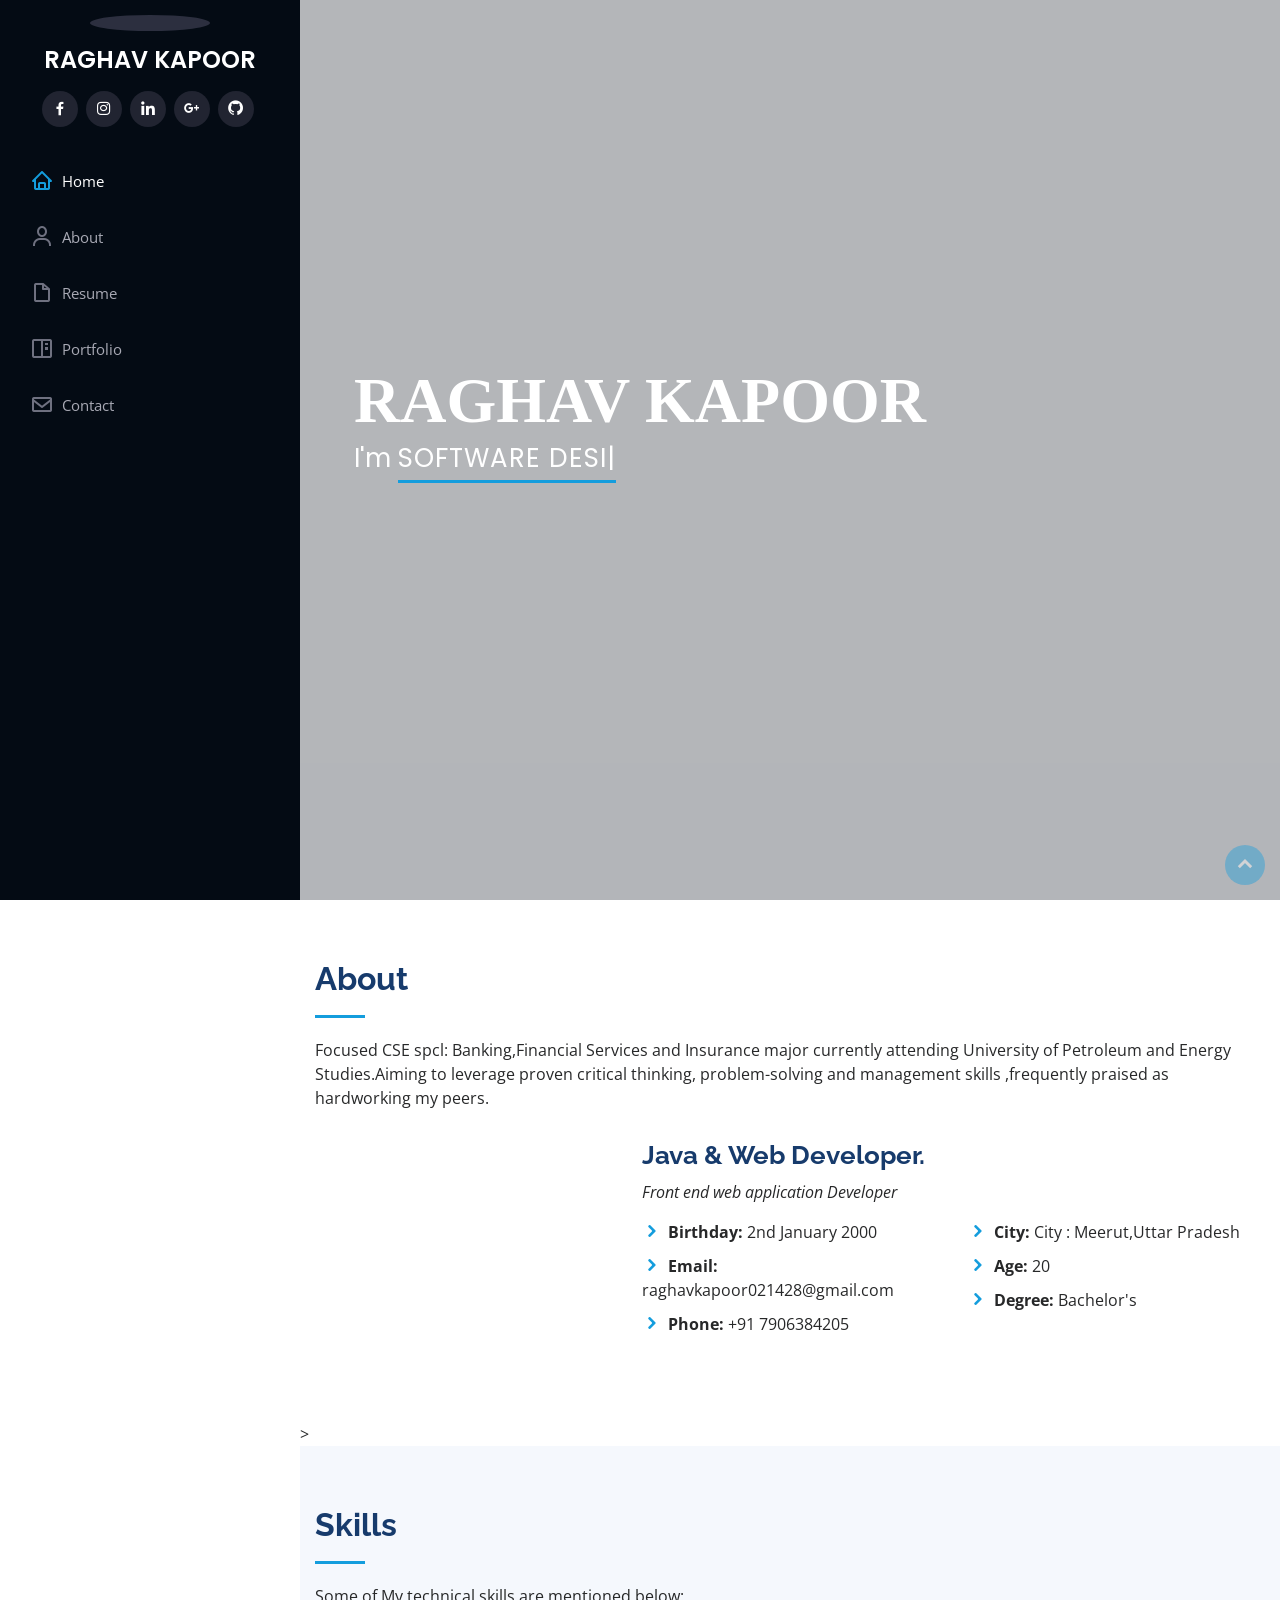
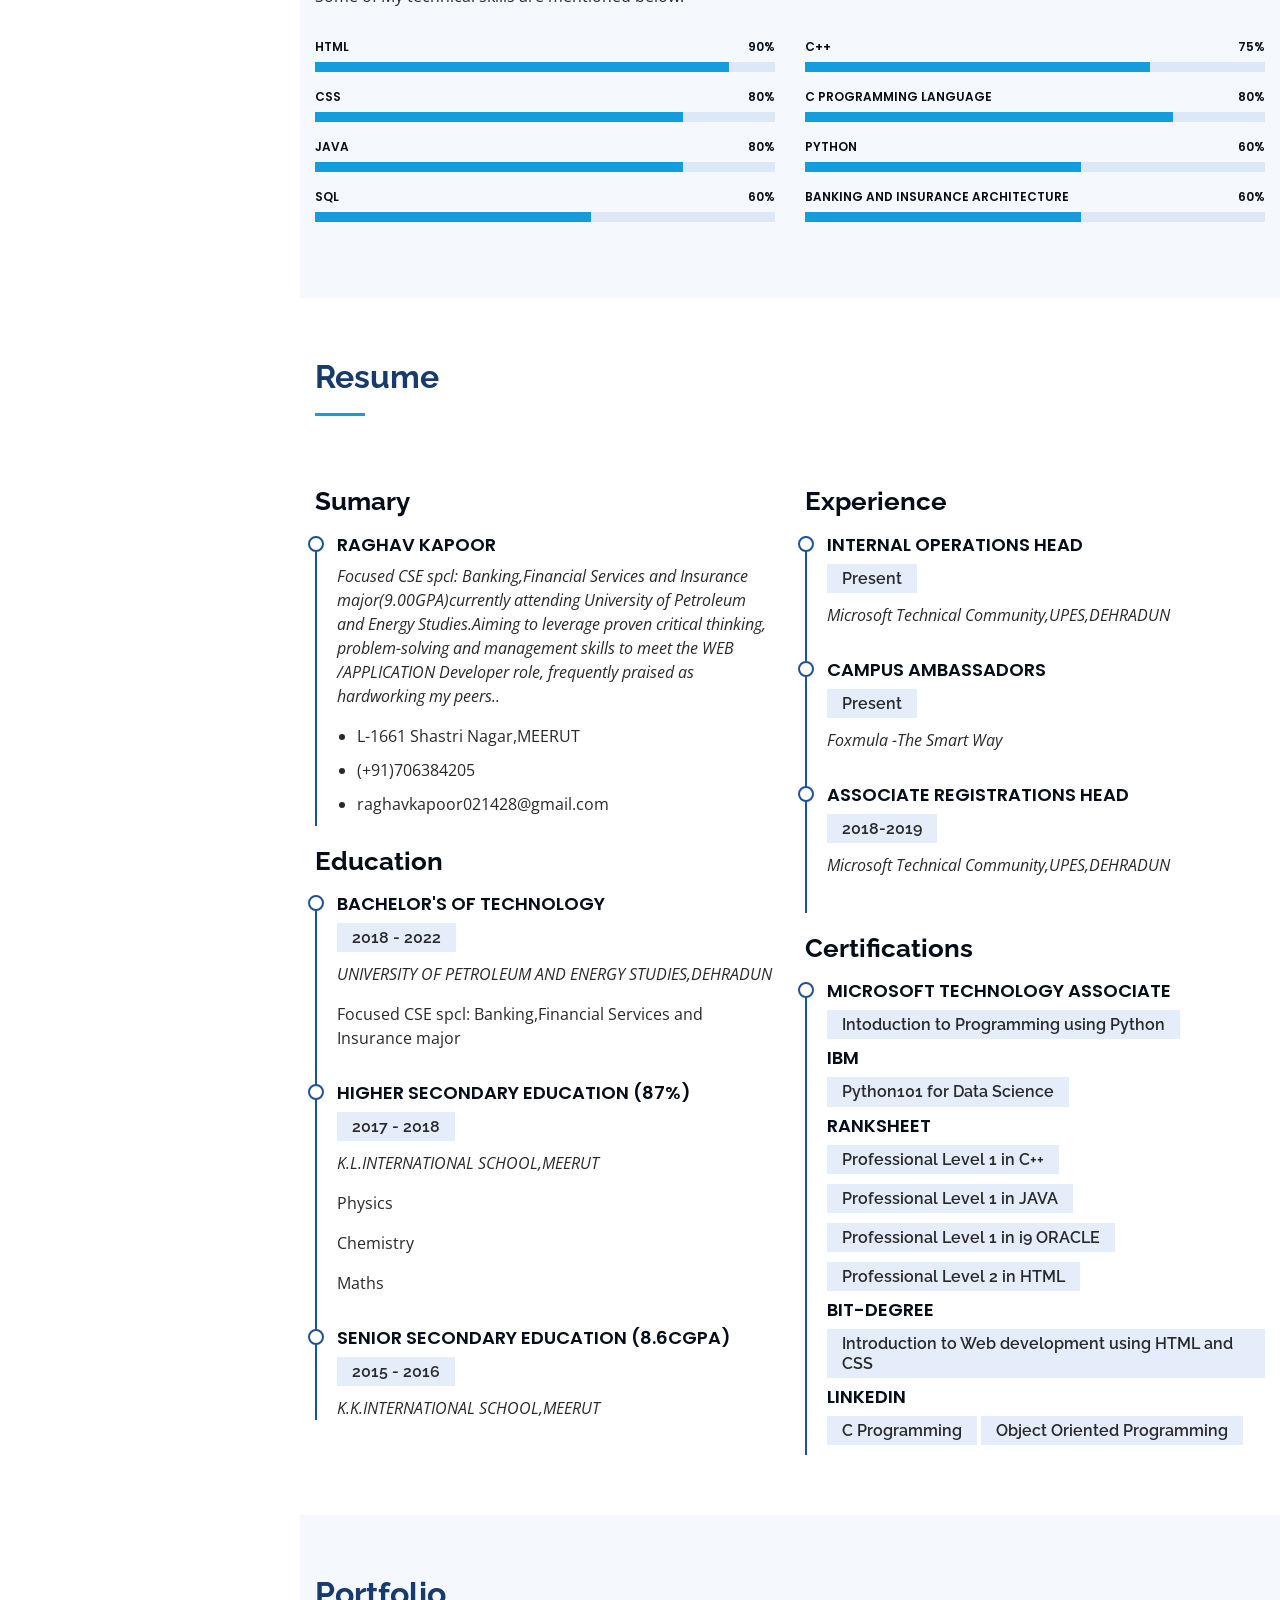
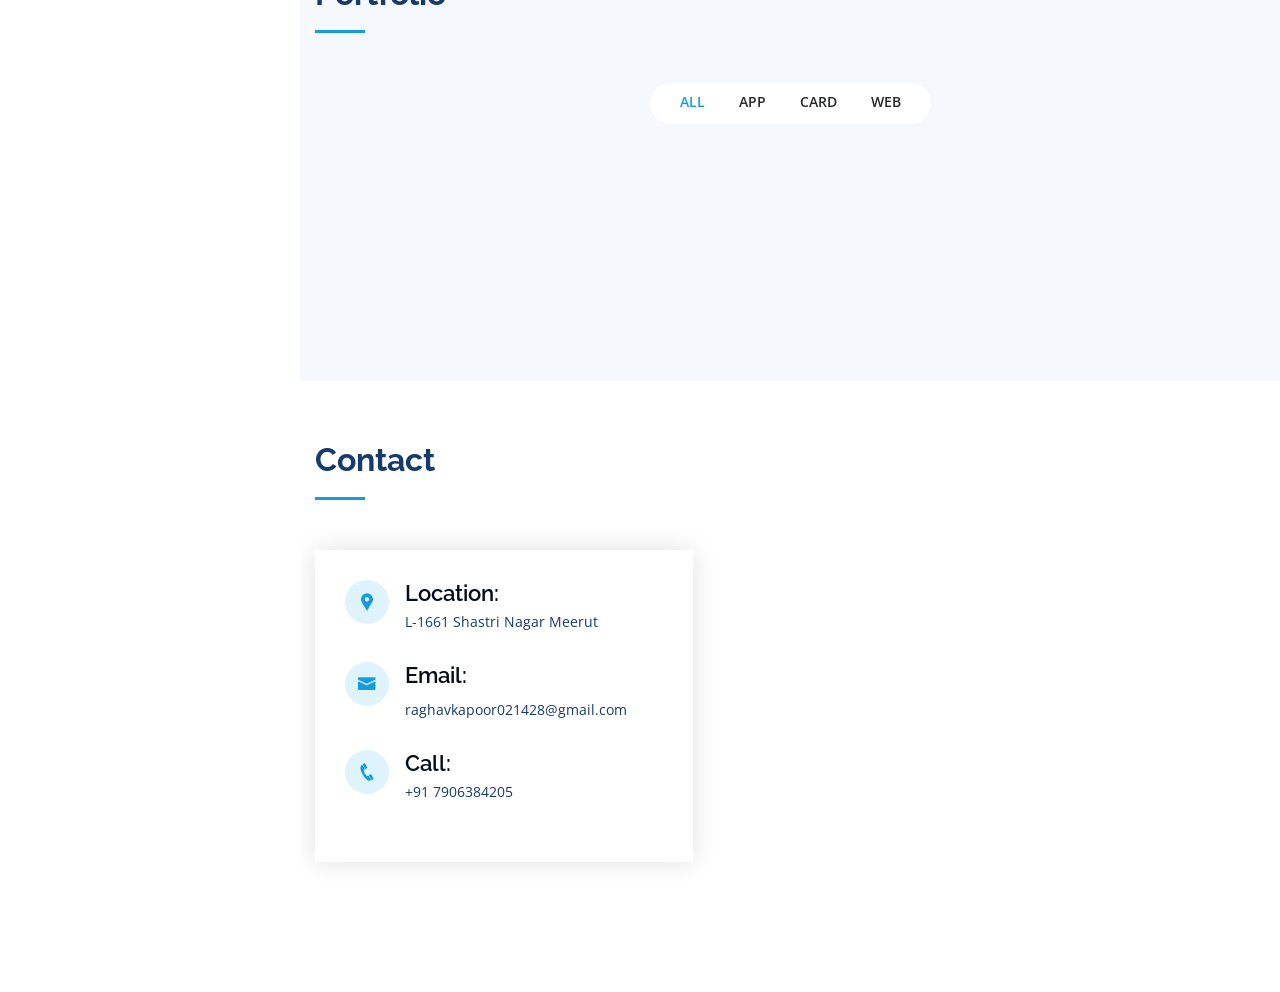
==== index.html @ 2df534b0 "final portfolio" ====
<!DOCTYPE html>
<html lang="en">

<head>
  <meta charset="utf-8">
  <meta content="width=device-width, initial-scale=1.0" name="viewport">

  <title>Raghav Portfolio</title>
  <meta content="" name="descriptison">
  <meta content="" name="keywords">

  <!-- Favicons -->
  <link href="assets/img/favicon.png" rel="icon">
  <link href="assets/img/apple-touch-icon.png" rel="apple-touch-icon">

  <!-- Google Fonts -->
  <link href="https://fonts.googleapis.com/css?family=Open+Sans:300,300i,400,400i,600,600i,700,700i|Raleway:300,300i,400,400i,500,500i,600,600i,700,700i|Poppins:300,300i,400,400i,500,500i,600,600i,700,700i" rel="stylesheet">

  <!-- Vendor CSS Files -->
  <link href="assets/vendor/bootstrap/css/bootstrap.min.css" rel="stylesheet">
  <link href="assets/vendor/icofont/icofont.min.css" rel="stylesheet">
  <link href="assets/vendor/boxicons/css/boxicons.min.css" rel="stylesheet">
  <link href="assets/vendor/venobox/venobox.css" rel="stylesheet">
  <link href="assets/vendor/owl.carousel/assets/owl.carousel.min.css" rel="stylesheet">
  <link href="assets/vendor/aos/aos.css" rel="stylesheet">

  <!-- Template Main CSS File -->
  <link href="assets/css/style.css" rel="stylesheet">

  <!-- =======================================================
  * Template Name: iPortfolio - v1.2.0
  * Template URL: https://bootstrapmade.com/iportfolio-bootstrap-portfolio-websites-template/
  * Author: BootstrapMade.com
  * License: https://bootstrapmade.com/license/
  ======================================================== -->
</head>

<body>

  <!-- ======= Header ======= -->
  <header id="header">
    <div class="d-flex flex-column">

      <div class="profile">
        <img src="https://www.upesmtc.com/assets/media/components/b-team/Raghav%20Kapoor(IO%20Head).jpg" alt="" class="img-fluid rounded-circle">
        <h1 class="text-light"><a href="index.html">RAGHAV KAPOOR</a></h1>
        <div class="social-links mt-3 text-center">
          <a href="https://www.facebook.com/raghavkapoorsdv" class="facebook"><i class="bx bxl-facebook"></i></a>
          <a href="https://www.instagram.com/____raghavv____/" class="instagram"><i class="bx bxl-instagram"></i></a>
          <a href="https://www.linkedin.com/in/raghav-kapoor-a81789185/" class="linkedin"><i class="bx bxl-linkedin"></i></a>
          <a href="https://mail.google.com/mail/u/0/#inbox?compose=CllgCJZbjWMmvQDXvsxWWZhWMbzdnJtBdzwTxjpkhdwDCWXPCBJwzRKFxPqSJxNXwmdRlkfcrbV" class="google-plus"><i class="bx bxl-google-plus"></i></a>
          <a href="https://github.com/raghav02-bot" class="github"><i class="bx bxl-github"></i></a>


        </div>
      </div>

      <nav class="nav-menu">
        <ul>
          <li class="active"><a href="#hero"><i class="bx bx-home"></i> <span>Home</span></a></li>
          <li><a href="#about"><i class="bx bx-user"></i> <span>About</span></a></li>
          <li><a href="#resume"><i class="bx bx-file-blank"></i> <span>Resume</span></a></li>
          <li><a href="#portfolio"><i class="bx bx-book-content"></i> Portfolio</a></li>
          <li><a href="#contact"><i class="bx bx-envelope"></i> Contact</a></li>

        </ul>
      </nav><!-- .nav-menu -->
      <button type="button" class="mobile-nav-toggle d-xl-none"><i class="icofont-navigation-menu"></i></button>

    </div>
  </header><!-- End Header -->

  <!-- ======= Hero Section ======= -->
  <section id="hero" class="d-flex flex-column justify-content-center align-items-center">
    <div class="hero-container" data-aos="fade-in">
      <h1 CLASS="pk">RAGHAV KAPOOR</h1>
      <p>I'm <span class="typed" data-typed-items="SOFTWARE DESIGNER,WEB Developer,JAVA DEVELOPER"></span></p>
    </div>
  </section><!-- End Hero -->

  <main id="main">

    <!-- ======= About Section ======= -->
    <section id="about" class="about">
      <div class="container">

        <div class="section-title">
          <h2>About</h2>
          <p>Focused CSE spcl: Banking,Financial Services and Insurance major currently attending University of Petroleum and Energy Studies.Aiming to leverage proven critical thinking, problem-solving and management skills ,frequently praised as hardworking my peers.</p>
        </div>

        <div class="row">
          <div class="col-lg-4" data-aos="fade-right">
            <img src="https://www.upesmtc.com/assets/media/components/b-team/Raghav%20Kapoor(IO%20Head).jpg" class="img-fluid" alt="">
          </div>
          <div class="col-lg-8 pt-4 pt-lg-0 content" data-aos="fade-left">
            <h3>Java &amp; Web Developer.</h3>
            <p class="font-italic">
              Front end web application Developer
            </p>
            <div class="row">
              <div class="col-lg-6">
                <ul>
                  <li><i class="icofont-rounded-right"></i> <strong>Birthday:</strong> 2nd January 2000</li>
                  <li><i class="icofont-rounded-right"></i> <strong>Email:</strong> raghavkapoor021428@gmail.com</li>
                  <li><i class="icofont-rounded-right"></i> <strong>Phone:</strong> +91 7906384205</li>
                </ul>
              </div>
              <div class="col-lg-6">
                <ul>
                                      <li><i class="icofont-rounded-right"></i> <strong>City:</strong> City : Meerut,Uttar Pradesh</li>

                  <li><i class="icofont-rounded-right"></i> <strong>Age:</strong> 20</li>
                  <li><i class="icofont-rounded-right"></i> <strong>Degree:</strong> Bachelor's</li>
                 
                </ul>
              </div>
            </div>
            
          </div>
        </div>

      </div>
    </section><!-- End About Section -->

    <!-- ======= Facts Section ======= -->
    <!--<section id="facts" class="facts">
      <div class="container">

        <div class="section-title">
          <h2>Facts</h2>
          <p>Magnam dolores commodi suscipit. Necessitatibus eius consequatur ex aliquid fuga eum quidem. Sit sint consectetur velit. Quisquam quos quisquam cupiditate. Et nemo qui impedit suscipit alias ea. Quia fugiat sit in iste officiis commodi quidem hic quas.</p>
        </div>

        <div class="row no-gutters">

          <div class="col-lg-3 col-md-6 d-md-flex align-items-md-stretch" data-aos="fade-up">
            <div class="count-box">
              <i class="icofont-simple-smile"></i>
              <span data-toggle="counter-up">232</span>
              <p><strong>Happy Clients</strong> consequuntur quae</p>
            </div>
          </div>

          <div class="col-lg-3 col-md-6 d-md-flex align-items-md-stretch" data-aos="fade-up" data-aos-delay="100">
            <div class="count-box">
              <i class="icofont-document-folder"></i>
              <span data-toggle="counter-up">521</span>
              <p><strong>Projects</strong> adipisci atque cum quia aut</p>
            </div>
          </div>

          <div class="col-lg-3 col-md-6 d-md-flex align-items-md-stretch" data-aos="fade-up" data-aos-delay="200">
            <div class="count-box">
              <i class="icofont-live-support"></i>
              <span data-toggle="counter-up">1,463</span>
              <p><strong>Hours Of Support</strong> aut commodi quaerat</p>
            </div>
          </div>

          <div class="col-lg-3 col-md-6 d-md-flex align-items-md-stretch" data-aos="fade-up" data-aos-delay="300">
            <div class="count-box">
              <i class="icofont-users-alt-5"></i>
              <span data-toggle="counter-up">15</span>
              <p><strong>Hard Workers</strong> rerum asperiores dolor</p>
            </div>
          </div>

        </div>

      </div>
    </section><!-- End Facts Section -->>

    <!-- ======= Skills Section ======= -->
    <section id="skills" class="skills section-bg">
      <div class="container">

        <div class="section-title">
          <h2>Skills</h2>
          <p>Some of My technical skills are mentioned below:</p>
        </div>

        <div class="row skills-content">

          <div class="col-lg-6" data-aos="fade-up">

            <div class="progress">
              <span class="skill">HTML <i class="val">90%</i></span>
              <div class="progress-bar-wrap">
                <div class="progress-bar" role="progressbar" aria-valuenow="90" aria-valuemin="0" aria-valuemax="100"></div>
              </div>
            </div>

            <div class="progress">
              <span class="skill">CSS <i class="val">80%</i></span>
              <div class="progress-bar-wrap">
                <div class="progress-bar" role="progressbar" aria-valuenow="80" aria-valuemin="0" aria-valuemax="100"></div>
              </div>
            </div>

            <div class="progress">
              <span class="skill">Java<i class="val">80%</i></span>
              <div class="progress-bar-wrap">
                <div class="progress-bar" role="progressbar" aria-valuenow="80" aria-valuemin="0" aria-valuemax="100"></div>
              </div>
            </div>
              <div class="progress">
              <span class="skill">SQL<i class="val">60%</i></span>
              <div class="progress-bar-wrap">
                <div class="progress-bar" role="progressbar" aria-valuenow="60" aria-valuemin="0" aria-valuemax="100"></div>
              </div>
            </div>

          </div>

          <div class="col-lg-6" data-aos="fade-up" data-aos-delay="100">

            <div class="progress">
              <span class="skill">c++ <i class="val">75%</i></span>
              <div class="progress-bar-wrap">
                <div class="progress-bar" role="progressbar" aria-valuenow="75" aria-valuemin="0" aria-valuemax="100"></div>
              </div>
            </div>

            <div class="progress">
              <span class="skill">C programming Language <i class="val">80%</i></span>
              <div class="progress-bar-wrap">
                <div class="progress-bar" role="progressbar" aria-valuenow="80" aria-valuemin="0" aria-valuemax="100"></div>
              </div>
            </div>

            <div class="progress">
              <span class="skill">Python <i class="val">60%</i></span>
              <div class="progress-bar-wrap">
                <div class="progress-bar" role="progressbar" aria-valuenow="60" aria-valuemin="0" aria-valuemax="100"></div>
              </div>
            </div>
               <div class="progress">
              <span class="skill">Banking and Insurance architecture<i class="val">60%</i></span>
              <div class="progress-bar-wrap">
                <div class="progress-bar" role="progressbar" aria-valuenow="60" aria-valuemin="0" aria-valuemax="100"></div>
              </div>
            </div>

          </div>

        </div>

      </div>
    </section><!-- End Skills Section -->

    <!-- ======= Resume Section ======= -->
    <section id="resume" class="resume">
      <div class="container">

        <div class="section-title">
          <h2>Resume</h2>

        </div>

        <div class="row">
          <div class="col-lg-6" data-aos="fade-up">
            <h3 class="resume-title">Sumary</h3>
            <div class="resume-item pb-0">
              <h4>RAGHAV KAPOOR</h4>
              <p><em>Focused CSE spcl: Banking,Financial Services and Insurance major(9.00GPA)currently attending University of Petroleum and Energy Studies.Aiming to leverage proven critical thinking, problem-solving and management skills to meet the WEB /APPLICATION Developer role,  frequently praised as hardworking my peers..</em></p>
              <ul>
                <li>L-1661 Shastri Nagar,MEERUT</li>
                <li>(+91)706384205</li>
                <li>raghavkapoor021428@gmail.com</li>
              </ul>
            </div>

            <h3 class="resume-title">Education</h3>
            <div class="resume-item">
              <h4>Bachelor's Of Technology</h4>
              <h5>2018 - 2022</h5>
              <p><em>UNIVERSITY OF PETROLEUM AND ENERGY STUDIES,DEHRADUN</em></p>
              <p>Focused CSE spcl: Banking,Financial Services and Insurance major</p>
            </div>
            <div class="resume-item">
              <h4>Higher Secondary Education  (87%)</h4>
              <h5>2017 - 2018</h5>
              <p><em>K.L.INTERNATIONAL SCHOOL,MEERUT</em></p>
                <p>Physics<P> </P>   Chemistry<P> </P>   Maths</p>
            </div>
              <div class="resume-item">
              <h4>Senior Secondary Education  (8.6CGPA)</h4>
              <h5>2015 - 2016</h5>
              <p><em>K.K.INTERNATIONAL SCHOOL,MEERUT</em></p>
              <p></p>
            </div>
          </div>
          <div class="col-lg-6" data-aos="fade-up" data-aos-delay="100">
            <h3 class="resume-title">Experience</h3>
            <div class="resume-item">
              <h4>Internal Operations Head</h4>
              <h5>Present</h5>
              <p><em>Microsoft Technical Community,UPES,DEHRADUN </em></p>
            
            </div>
            <div class="resume-item">
              <h4> Campus Ambassadors</h4>
              <h5>Present</h5>
              <p><em>Foxmula -The Smart Way</em></p>
            </div>
             <div class="resume-item">
              <h4>Associate Registrations Head</h4>
              <h5>2018-2019</h5>
              <p><em>Microsoft Technical Community,UPES,DEHRADUN </em></p>
            
            </div>
              <h3 class="resume-title">Certifications</h3>
            <div class="resume-item">
                <h4>MICROSOFT TECHNOLOGY ASSOCIATE</h4>
                              <h5>Intoduction to Programming using Python</h5>

                
              <h4>IBM </h4>
                <H5>Python101 for Data Science</H5>
              <h4>RANKSHEET</h4>
                <H5>Professional Level 1 in C++</H5>
                <H5>Professional Level 1 in JAVA</H5>
                <H5>Professional Level 1 in i9 ORACLE</H5>
                <H5>Professional Level 2 in HTML</H5>
                


              <h4>BIT-DEGREE</h4>
                                <H5>Introduction to Web development using HTML and CSS</H5>

                
              <h4>LINKEDIN</h4>
                <H5>C Programming</H5>
                                <H5>Object Oriented Programming</H5>


                
        
          
        </div>
          </div>
          </div>
        </div>
    </section><!-- End Resume Section -->

    <!-- ======= Portfolio Section ======= -->
    <section id="portfolio" class="portfolio section-bg">
      <div class="container">

        <div class="section-title">
          <h2>Portfolio</h2>
          
        </div>

        <div class="row" data-aos="fade-up">
          <div class="col-lg-12 d-flex justify-content-center">
            <ul id="portfolio-flters">
              <li data-filter="*" class="filter-active">All</li>
              <li data-filter=".filter-app">App</li>
              <li data-filter=".filter-card">Card</li>
              <li data-filter=".filter-web">Web</li>
            </ul>
          </div>
        </div>

        <div class="row portfolio-container" data-aos="fade-up" data-aos-delay="100">

          <div class="col-lg-4 col-md-6 portfolio-item filter-app">
            <div class="portfolio-wrap">
              <img src="/Users/raghavkapoor/Downloads/WhatsApp Image 2020-03-31 at 8.05.52 PM (1).jpeg" class="img-fluid" alt="">
              <div class="portfolio-links">
                <a href="/Users/raghavkapoor/Downloads/WhatsApp Image 2020-03-31 at 8.05.52 PM (1).jpeg" data-gall="portfolioGallery" class="venobox" title="App 1"><i class="bx bx-plus"></i></a>
                <a href="portfolio-details.html" title="More Details"><i class="bx bx-link"></i></a>
              </div>
            </div>
          </div>

          <div class="col-lg-4 col-md-6 portfolio-item filter-web">
            <div class="portfolio-wrap">
              <img src="/Users/raghavkapoor/Downloads/WhatsApp Image 2020-03-31 at 8.05.52 PM.jpeg" class="img-fluid" alt="">
              <div class="portfolio-links">
                <a href="/Users/raghavkapoor/Downloads/WhatsApp Image 2020-03-31 at 8.05.52 PM.jpeg" data-gall="portfolioGallery" class="venobox" title="Web 3"><i class="bx bx-plus"></i></a>
                <a href="portfolio-details.html" title="More Details"><i class="bx bx-link"></i></a>
              </div>
            </div>
          </div>

          <div class="col-lg-4 col-md-6 portfolio-item filter-app">
            <div class="portfolio-wrap">
              <img src="/Users/raghavkapoor/Downloads/WhatsApp Image 2020-03-31 at 8.05.53 PM (1).jpeg" class="img-fluid" alt="">
              <div class="portfolio-links">
                <a href="/Users/raghavkapoor/Downloads/WhatsApp Image 2020-03-31 at 8.05.53 PM (1).jpeg" data-gall="portfolioGallery" class="venobox" title="App 2"><i class="bx bx-plus"></i></a>
                <a href="portfolio-details.html" title="More Details"><i class="bx bx-link"></i></a>
              </div>
            </div>
          </div>

          <div class="col-lg-4 col-md-6 portfolio-item filter-card">
            <div class="portfolio-wrap">
              <img src="/Users/raghavkapoor/Downloads/WhatsApp Image 2020-03-31 at 8.24.25 PM.jpeg" class="img-fluid" alt="">
              <div class="portfolio-links">
                <a href="/Users/raghavkapoor/Downloads/WhatsApp Image 2020-03-31 at 8.24.25 PM.jpeg" data-gall="portfolioGallery" class="venobox" title="Card 2"><i class="bx bx-plus"></i></a>
                <a href="portfolio-details.html" title="More Details"><i class="bx bx-link"></i></a>
              </div>
            </div>
          </div>

          <div class="col-lg-4 col-md-6 portfolio-item filter-web">
            <div class="portfolio-wrap">
              <img src="/Users/raghavkapoor/Downloads/WhatsApp Image 2020-03-31 at 8.05.54 PM (1).jpeg" class="img-fluid" alt="">
              <div class="portfolio-links">
                <a href="/Users/raghavkapoor/Downloads/WhatsApp Image 2020-03-31 at 8.05.54 PM (1).jpeg" data-gall="portfolioGallery" class="venobox" title="Web 2"><i class="bx bx-plus"></i></a>
                <a href="portfolio-details.html" title="More Details"><i class="bx bx-link"></i></a>
              </div>
            </div>
          </div>

          <div class="col-lg-4 col-md-6 portfolio-item filter-app">
            <div class="portfolio-wrap">
              <img src="/Users/raghavkapoor/Downloads/WhatsApp Image 2020-03-31 at 8.05.54 PM.jpeg" class="img-fluid" alt="">
              <div class="portfolio-links">
                <a href="/Users/raghavkapoor/Downloads/WhatsApp Image 2020-03-31 at 8.05.54 PM.jpeg" data-gall="portfolioGallery" class="venobox" title="App 3"><i class="bx bx-plus"></i></a>
                <a href="portfolio-details.html" title="More Details"><i class="bx bx-link"></i></a>
              </div>
            </div>
          </div>

          <div class="col-lg-4 col-md-6 portfolio-item filter-card">
            <div class="portfolio-wrap">
              <img src="/Users/raghavkapoor/Downloads/WhatsApp Image 2020-03-31 at 8.05.55 PM.jpeg" class="img-fluid" alt="">
              <div class="portfolio-links">
                <a href="/Users/raghavkapoor/Downloads/WhatsApp Image 2020-03-31 at 8.05.55 PM.jpeg" data-gall="portfolioGallery" class="venobox" title="Card 1"><i class="bx bx-plus"></i></a>
                <a href="portfolio-details.html" title="More Details"><i class="bx bx-link"></i></a>
              </div>
            </div>
          </div>

          <div class="col-lg-4 col-md-6 portfolio-item filter-card">
            <div class="portfolio-wrap">
              <img src="/Users/raghavkapoor/Downloads/WhatsApp Image 2020-03-31 at 8.09.47 PM (1).jpeg" class="img-fluid" alt="">
              <div class="portfolio-links">
                <a href="/Users/raghavkapoor/Downloads/WhatsApp Image 2020-03-31 at 8.09.47 PM (1).jpeg" data-gall="portfolioGallery" class="venobox" title="Card 3"><i class="bx bx-plus"></i></a>
                <a href="portfolio-details.html" title="More Details"><i class="bx bx-link"></i></a>
              </div>
            </div>
          </div>

          <div class="col-lg-4 col-md-6 portfolio-item filter-web">
            <div class="portfolio-wrap">
              <img src="/Users/raghavkapoor/Downloads/WhatsApp Image 2020-03-31 at 8.09.48 PM.jpeg" class="img-fluid" alt="">
              <div class="portfolio-links">
                <a href="/Users/raghavkapoor/Downloads/WhatsApp Image 2020-03-31 at 8.09.48 PM.jpeg" data-gall="portfolioGallery" class="venobox" title="Web 3"><i class="bx bx-plus"></i></a>
                <a href="portfolio-details.html" title="More Details"><i class="bx bx-link"></i></a>
              </div>
            </div>
          </div>

        </div>

      </div>
    </section><!-- End Portfolio Section -->

    <!-- ======= Services Section ======= 
    <section id="services" class="services">
      <div class="container">

        <div class="section-title">
          <h2>Services</h2>
          <p>Magnam dolores commodi suscipit. Necessitatibus eius consequatur ex aliquid fuga eum quidem. Sit sint consectetur velit. Quisquam quos quisquam cupiditate. Et nemo qui impedit suscipit alias ea. Quia fugiat sit in iste officiis commodi quidem hic quas.</p>
        </div>

        <div class="row">
          <div class="col-lg-4 col-md-6 icon-box" data-aos="fade-up">
            <div class="icon"><i class="icofont-computer"></i></div>
            <h4 class="title"><a href="">Lorem Ipsum</a></h4>
            <p class="description">Voluptatum deleniti atque corrupti quos dolores et quas molestias excepturi sint occaecati cupiditate non provident</p>
          </div>
          <div class="col-lg-4 col-md-6 icon-box" data-aos="fade-up" data-aos-delay="100">
            <div class="icon"><i class="icofont-chart-bar-graph"></i></div>
            <h4 class="title"><a href="">Dolor Sitema</a></h4>
            <p class="description">Minim veniam, quis nostrud exercitation ullamco laboris nisi ut aliquip ex ea commodo consequat tarad limino ata</p>
          </div>
          <div class="col-lg-4 col-md-6 icon-box" data-aos="fade-up" data-aos-delay="200">
            <div class="icon"><i class="icofont-earth"></i></div>
            <h4 class="title"><a href="">Sed ut perspiciatis</a></h4>
            <p class="description">Duis aute irure dolor in reprehenderit in voluptate velit esse cillum dolore eu fugiat nulla pariatur</p>
          </div>
          <div class="col-lg-4 col-md-6 icon-box" data-aos="fade-up" data-aos-delay="300">
            <div class="icon"><i class="icofont-image"></i></div>
            <h4 class="title"><a href="">Magni Dolores</a></h4>
            <p class="description">Excepteur sint occaecat cupidatat non proident, sunt in culpa qui officia deserunt mollit anim id est laborum</p>
          </div>
          <div class="col-lg-4 col-md-6 icon-box" data-aos="fade-up" data-aos-delay="400">
            <div class="icon"><i class="icofont-settings"></i></div>
            <h4 class="title"><a href="">Nemo Enim</a></h4>
            <p class="description">At vero eos et accusamus et iusto odio dignissimos ducimus qui blanditiis praesentium voluptatum deleniti atque</p>
          </div>
          <div class="col-lg-4 col-md-6 icon-box" data-aos="fade-up" data-aos-delay="500">
            <div class="icon"><i class="icofont-tasks-alt"></i></div>
            <h4 class="title"><a href="">Eiusmod Tempor</a></h4>
            <p class="description">Et harum quidem rerum facilis est et expedita distinctio. Nam libero tempore, cum soluta nobis est eligendi</p>
          </div>
        </div>

      </div>
    </section><!-- End Services Section -->

    <!-- ======= Testimonials Section ======= 
    <section id="testimonials" class="testimonials section-bg">
      <div class="container">

        <div class="section-title">
          <h2>Testimonials</h2>
          <p>Magnam dolores commodi suscipit. Necessitatibus eius consequatur ex aliquid fuga eum quidem. Sit sint consectetur velit. Quisquam quos quisquam cupiditate. Et nemo qui impedit suscipit alias ea. Quia fugiat sit in iste officiis commodi quidem hic quas.</p>
        </div>

        <div class="owl-carousel testimonials-carousel">

          <div class="testimonial-item" data-aos="fade-up">
            <p>
              <i class="bx bxs-quote-alt-left quote-icon-left"></i>
              Proin iaculis purus consequat sem cure digni ssim donec porttitora entum suscipit rhoncus. Accusantium quam, ultricies eget id, aliquam eget nibh et. Maecen aliquam, risus at semper.
              <i class="bx bxs-quote-alt-right quote-icon-right"></i>
            </p>
            <img src="assets/img/testimonials/testimonials-1.jpg" class="testimonial-img" alt="">
            <h3>Saul Goodman</h3>
            <h4>Ceo &amp; Founder</h4>
          </div>

          <div class="testimonial-item" data-aos="fade-up" data-aos-delay="100">
            <p>
              <i class="bx bxs-quote-alt-left quote-icon-left"></i>
              Export tempor illum tamen malis malis eram quae irure esse labore quem cillum quid cillum eram malis quorum velit fore eram velit sunt aliqua noster fugiat irure amet legam anim culpa.
              <i class="bx bxs-quote-alt-right quote-icon-right"></i>
            </p>
            <img src="assets/img/testimonials/testimonials-2.jpg" class="testimonial-img" alt="">
            <h3>Sara Wilsson</h3>
            <h4>Designer</h4>
          </div>

          <div class="testimonial-item" data-aos="fade-up" data-aos-delay="200">
            <p>
              <i class="bx bxs-quote-alt-left quote-icon-left"></i>
              Enim nisi quem export duis labore cillum quae magna enim sint quorum nulla quem veniam duis minim tempor labore quem eram duis noster aute amet eram fore quis sint minim.
              <i class="bx bxs-quote-alt-right quote-icon-right"></i>
            </p>
            <img src="assets/img/testimonials/testimonials-3.jpg" class="testimonial-img" alt="">
            <h3>Jena Karlis</h3>
            <h4>Store Owner</h4>
          </div>

          <div class="testimonial-item" data-aos="fade-up" data-aos-delay="300">
            <p>
              <i class="bx bxs-quote-alt-left quote-icon-left"></i>
              Fugiat enim eram quae cillum dolore dolor amet nulla culpa multos export minim fugiat minim velit minim dolor enim duis veniam ipsum anim magna sunt elit fore quem dolore labore illum veniam.
              <i class="bx bxs-quote-alt-right quote-icon-right"></i>
            </p>
            <img src="assets/img/testimonials/testimonials-4.jpg" class="testimonial-img" alt="">
            <h3>Matt Brandon</h3>
            <h4>Freelancer</h4>
          </div>

          <div class="testimonial-item" data-aos="fade-up" data-aos-delay="400">
            <p>
              <i class="bx bxs-quote-alt-left quote-icon-left"></i>
              Quis quorum aliqua sint quem legam fore sunt eram irure aliqua veniam tempor noster veniam enim culpa labore duis sunt culpa nulla illum cillum fugiat legam esse veniam culpa fore nisi cillum quid.
              <i class="bx bxs-quote-alt-right quote-icon-right"></i>
            </p>
            <img src="assets/img/testimonials/testimonials-5.jpg" class="testimonial-img" alt="">
            <h3>John Larson</h3>
            <h4>Entrepreneur</h4>
          </div>

        </div>

      </div>
    </section><!-- End Testimonials Section -->

    <!-- ======= Contact Section ======= -->
    <section id="contact" class="contact">
      <div class="container">

        <div class="section-title">
          <h2>Contact</h2>
          
        </div>

        <div class="row" data-aos="fade-in">

          <div class="col-lg-5 d-flex align-items-stretch">
            <div class="info">
              <div class="address">
                <i class="icofont-google-map"></i>
                <h4>Location:</h4>
                <p>L-1661 Shastri Nagar Meerut</p>
              </div>

              <div class="email">
                <i class="icofont-envelope"></i>
                <h4>Email:</h4>
                <p>raghavkapoor021428@gmail.com</p>
              </div>

              <div class="phone">
                <i class="icofont-phone"></i>
                <h4>Call:</h4>
                <p>+91 7906384205</p>
              </div>

             
            </div>

          </div>

        
          

        </div>

      </div>
    </section><!-- End Contact Section -->

  </main><!-- End #main -->

  <!-- ======= Footer ======= -->
  <footer id="footer">
    <div class="container">
      <div class="copyright">
      </div>
      <div class="credits">
        <!-- All the links in the footer should remain intact. -->
        <!-- You can delete the links only if you purchased the pro version. -->
        <!-- Licensing information: https://bootstrapmade.com/license/ -->
        <!-- Purchase the pro version with working PHP/AJAX contact form: https://bootstrapmade.com/iportfolio-bootstrap-portfolio-websites-template/ -->
      </div>
    </div>
  </footer><!-- End  Footer -->

  <a href="#" class="back-to-top"><i class="icofont-simple-up"></i></a>

  <!-- Vendor JS Files -->
  <script src="assets/vendor/jquery/jquery.min.js"></script>
  <script src="assets/vendor/bootstrap/js/bootstrap.bundle.min.js"></script>
  <script src="assets/vendor/jquery.easing/jquery.easing.min.js"></script>
  <script src="assets/vendor/php-email-form/validate.js"></script>
  <script src="assets/vendor/waypoints/jquery.waypoints.min.js"></script>
  <script src="assets/vendor/counterup/counterup.min.js"></script>
  <script src="assets/vendor/isotope-layout/isotope.pkgd.min.js"></script>
  <script src="assets/vendor/venobox/venobox.min.js"></script>
  <script src="assets/vendor/owl.carousel/owl.carousel.min.js"></script>
  <script src="assets/vendor/typed.js/typed.min.js"></script>
  <script src="assets/vendor/aos/aos.js"></script>

  <!-- Template Main JS File -->
  <script src="assets/js/main.js"></script>

</body>

</html>
---- assets/css/style.css ----
/**
* Template Name: iPortfolio - v1.2.0
* Template URL: https://bootstrapmade.com/iportfolio-bootstrap-portfolio-websites-template/
* Author: BootstrapMade.com
* License: https://bootstrapmade.com/license/
*/

/*--------------------------------------------------------------
# General
--------------------------------------------------------------*/
body {
  font-family: "Open Sans", sans-serif;
  color: #272829;
}

a {
  color: #149ddd;
}

a:hover {
  color: #37b3ed;
  text-decoration: none;
}

h1, h2, h3, h4, h5, h6 {
  font-family: "Raleway", sans-serif;
}

/*--------------------------------------------------------------
# Back to top button
--------------------------------------------------------------*/
.back-to-top {
  position: fixed;
  display: none;
  width: 40px;
  height: 40px;
  border-radius: 50px;
  right: 15px;
  bottom: 15px;
  background: #149ddd;
  color: #fff;
  transition: display 0.5s ease-in-out;
  z-index: 99999;
}

.back-to-top i {
  font-size: 24px;
  position: absolute;
  top: 7px;
  left: 8px;
}

.back-to-top:hover {
  color: #fff;
  background: #2eafec;
  transition: background 0.2s ease-in-out;
}

/*--------------------------------------------------------------
# Header
--------------------------------------------------------------*/
#header {
  position: fixed;
  top: 0;
  left: 0;
  bottom: 0;
  width: 300px;
  transition: all ease-in-out 0.5s;
  z-index: 9999;
  transition: all 0.5s;
  padding: 0 15px;
  background: #040b14;
  overflow-y: auto;
}

#header .profile img {
  margin: 15px auto;
  display: block;
  width: 120px;
  border: 8px solid #2c2f3f;
}

#header .profile h1 {
  font-size: 24px;
  margin: 0;
  padding: 0;
  font-weight: 600;
  -moz-text-align-last: center;
  text-align-last: center;
  font-family: "Poppins", sans-serif;
}

#header .profile h1 a, #header .profile h1 a:hover {
  color: #fff;
  text-decoration: none;
}

#header .profile .social-links a {
  font-size: 18px;
  display: inline-block;
  background: #212431;
  color: #fff;
  line-height: 1;
  padding: 8px 0;
  margin-right: 4px;
  border-radius: 50%;
  text-align: center;
  width: 36px;
  height: 36px;
  transition: 0.3s;
}

#header .profile .social-links a:hover {
  background: #149ddd;
  color: #fff;
  text-decoration: none;
}

#main {
  margin-left: 300px;
}

@media (max-width: 1199px) {
  #header {
    left: -300px;
  }
  #main {
    margin-left: 0;
  }
}

/*--------------------------------------------------------------
# Navigation Menu
--------------------------------------------------------------*/
/* Desktop Navigation */
.nav-menu {
  padding-top: 30px;
}

.nav-menu * {
  margin: 0;
  padding: 0;
  list-style: none;
}

.nav-menu > ul > li {
  position: relative;
  white-space: nowrap;
}

.nav-menu a {
  display: flex;
  align-items: center;
  color: #a8a9b4;
  padding: 12px 15px;
  margin-bottom: 8px;
  transition: 0.3s;
  font-size: 15px;
}

.nav-menu a i {
  font-size: 24px;
  padding-right: 8px;
  color: #6f7180;
}

.nav-menu a:hover, .nav-menu .active > a, .nav-menu li:hover > a {
  text-decoration: none;
  color: #fff;
}

.nav-menu a:hover i, .nav-menu .active > a i, .nav-menu li:hover > a i {
  color: #149ddd;
}

/* Mobile Navigation */
.mobile-nav-toggle {
  position: fixed;
  right: 15px;
  top: 15px;
  z-index: 9998;
  border: 0;
  background: none;
  font-size: 24px;
  transition: all 0.4s;
  outline: none !important;
  line-height: 1;
  cursor: pointer;
  text-align: right;
}

.mobile-nav-toggle i {
  color: #149ddd;
}

.mobile-nav-active {
  overflow: hidden;
}

.mobile-nav-active #header {
  left: 0;
}

.mobile-nav-active .mobile-nav-toggle i {
  color: #fff;
}

/*--------------------------------------------------------------
# Hero Section
--------------------------------------------------------------*/
#hero {
  width: 100%;
  height: 100vh;
  background: url("https://cdn-images-1.medium.com/max/1200/1*_BSX61CxShyqW7oT7Kgc8Q.jpeg") top center;
  background-size: cover;
}

#hero:before {
  content: "";
  background: rgba(5, 13, 24, 0.3);
  position: absolute;
  bottom: 0;
  top: 0;
  left: 0;
  right: 0;
  z-index: 1;
}

#hero .hero-container {
  position: relative;
  z-index: 2;
  min-width: 300px;
}

#hero h1 {
  margin: 0 0 10px 0;
  font-size: 64px;
  font-weight: 700;
  line-height: 56px;
  color: #fff;
}

#hero p {
  color: #fff;
  margin-bottom: 50px;
  font-size: 26px;
  font-family: "Poppins", sans-serif;
}

#hero p span {
  color: #fff;
  padding-bottom: 4px;
  letter-spacing: 1px;
  border-bottom: 3px solid #149ddd;
}

@media (min-width: 1024px) {
  #hero {
    background-attachment: fixed;
  }
}

@media (max-width: 768px) {
  #hero h1 {
    font-size: 28px;
    line-height: 36px;
  }
  #hero h2 {
    font-size: 18px;
    line-height: 24px;
    margin-bottom: 30px;
  }
}

/*--------------------------------------------------------------
# Sections General
--------------------------------------------------------------*/
section {
  padding: 60px 0;
  overflow: hidden;
}

.section-bg {
  background: #f5f8fd;
}

.section-title {
  padding-bottom: 30px;
}

.section-title h2 {
  font-size: 32px;
  font-weight: bold;
  margin-bottom: 20px;
  padding-bottom: 20px;
  position: relative;
  color: #173b6c;
}

.section-title h2::after {
  content: '';
  position: absolute;
  display: block;
  width: 50px;
  height: 3px;
  background: #149ddd;
  bottom: 0;
  left: 0;
}

.section-title p {
  margin-bottom: 0;
}

/*--------------------------------------------------------------
# About
--------------------------------------------------------------*/
.about .content h3 {
  font-weight: 700;
  font-size: 26px;
  color: #173b6c;
}

.about .content ul {
  list-style: none;
  padding: 0;
}

.about .content ul li {
  padding-bottom: 10px;
}

.about .content ul i {
  font-size: 20px;
  padding-right: 2px;
  color: #149ddd;
}

.about .content p:last-child {
  margin-bottom: 0;
}

/*--------------------------------------------------------------
# Facts
--------------------------------------------------------------*/
.facts {
  padding-bottom: 30px;
}

.facts .count-box {
  padding: 30px;
  width: 100%;
}

.facts .count-box i {
  display: block;
  font-size: 44px;
  color: #149ddd;
  float: left;
}

.facts .count-box span {
  font-size: 48px;
  line-height: 40px;
  display: block;
  font-weight: 700;
  color: #050d18;
  margin-left: 60px;
}

.facts .count-box p {
  padding: 15px 0 0 0;
  margin: 0 0 0 60px;
  font-family: "Raleway", sans-serif;
  font-size: 14px;
  color: #122f57;
}

.facts .count-box a {
  font-weight: 600;
  display: block;
  margin-top: 20px;
  color: #122f57;
  font-size: 15px;
  font-family: "Poppins", sans-serif;
  transition: ease-in-out 0.3s;
}

.facts .count-box a:hover {
  color: #1f5297;
}

/*--------------------------------------------------------------
# Akills
--------------------------------------------------------------*/
.skills .progress {
  height: 50px;
  display: block;
  background: none;
}

.skills .progress .skill {
  padding: 0;
  margin: 0 0 6px 0;
  text-transform: uppercase;
  display: block;
  font-weight: 600;
  font-family: "Poppins", sans-serif;
  color: #050d18;
}

.skills .progress .skill .val {
  float: right;
  font-style: normal;
}

.skills .progress-bar-wrap {
  background: #dce8f8;
}

.skills .progress-bar {
  width: 1px;
  height: 10px;
  transition: .9s;
  background-color: #149ddd;
}

/*--------------------------------------------------------------
# Resume
--------------------------------------------------------------*/
.resume .resume-title {
  font-size: 26px;
  font-weight: 700;
  margin-top: 20px;
  margin-bottom: 20px;
  color: #050d18;
}

.resume .resume-item {
  padding: 0 0 20px 20px;
  margin-top: -2px;
  border-left: 2px solid #1f5297;
  position: relative;
}

.resume .resume-item h4 {
  line-height: 18px;
  font-size: 18px;
  font-weight: 600;
  text-transform: uppercase;
  font-family: "Poppins", sans-serif;
  color: #050d18;
  margin-bottom: 10px;
}

.resume .resume-item h5 {
  font-size: 16px;
  background: #e4edf9;
  padding: 5px 15px;
  display: inline-block;
  font-weight: 600;
  margin-bottom: 10px;
}

.resume .resume-item ul {
  padding-left: 20px;
}

.resume .resume-item ul li {
  padding-bottom: 10px;
}

.resume .resume-item:last-child {
  padding-bottom: 0;
}

.resume .resume-item::before {
  content: "";
  position: absolute;
  width: 16px;
  height: 16px;
  border-radius: 50px;
  left: -9px;
  top: 0;
  background: #fff;
  border: 2px solid #1f5297;
}

/*--------------------------------------------------------------
# Portfolio
--------------------------------------------------------------*/
.portfolio .portfolio-item {
  margin-bottom: 30px;
}

.portfolio #portfolio-flters {
  padding: 0;
  margin: 0 auto 35px auto;
  list-style: none;
  text-align: center;
  background: #fff;
  border-radius: 50px;
  padding: 2px 15px;
}

.portfolio #portfolio-flters li {
  cursor: pointer;
  display: inline-block;
  padding: 10px 15px 8px 15px;
  font-size: 14px;
  font-weight: 600;
  line-height: 1;
  text-transform: uppercase;
  color: #272829;
  margin-bottom: 5px;
  transition: all 0.3s ease-in-out;
}

.portfolio #portfolio-flters li:hover, .portfolio #portfolio-flters li.filter-active {
  color: #149ddd;
}

.portfolio #portfolio-flters li:last-child {
  margin-right: 0;
}

.portfolio .portfolio-wrap {
  transition: 0.3s;
  position: relative;
  overflow: hidden;
  z-index: 1;
}

.portfolio .portfolio-wrap::before {
  content: "";
  background: rgba(255, 255, 255, 0.5);
  position: absolute;
  left: 0;
  right: 0;
  top: 0;
  bottom: 0;
  transition: all ease-in-out 0.3s;
  z-index: 2;
  opacity: 0;
}

.portfolio .portfolio-wrap .portfolio-links {
  opacity: 1;
  left: 0;
  right: 0;
  bottom: -60px;
  z-index: 3;
  position: absolute;
  transition: all ease-in-out 0.3s;
  display: flex;
  justify-content: center;
}

.portfolio .portfolio-wrap .portfolio-links a {
  color: #fff;
  font-size: 28px;
  text-align: center;
  background: rgba(20, 157, 221, 0.75);
  transition: 0.3s;
  width: 50%;
}

.portfolio .portfolio-wrap .portfolio-links a:hover {
  background: rgba(20, 157, 221, 0.95);
}

.portfolio .portfolio-wrap .portfolio-links a + a {
  border-left: 1px solid #37b3ed;
}

.portfolio .portfolio-wrap:hover::before {
  top: 0;
  left: 0;
  right: 0;
  bottom: 0;
  opacity: 1;
}

.portfolio .portfolio-wrap:hover .portfolio-links {
  opacity: 1;
  bottom: 0;
}

/*--------------------------------------------------------------
# Services
--------------------------------------------------------------*/
.services .icon-box {
  margin-bottom: 20px;
}

.services .icon {
  float: left;
  display: flex;
  align-items: center;
  justify-content: center;
  width: 54px;
  height: 54px;
  background: #149ddd;
  border-radius: 50%;
  transition: 0.5s;
  border: 1px solid #149ddd;
}

.services .icon i {
  color: #fff;
  font-size: 24px;
}

.services .icon-box:hover .icon {
  background: #fff;
}

.services .icon-box:hover .icon i {
  color: #149ddd;
}

.services .title {
  margin-left: 80px;
  font-weight: 700;
  margin-bottom: 15px;
  font-size: 18px;
}

.services .title a {
  color: #343a40;
}

.services .title a:hover {
  color: #149ddd;
}

.services .description {
  margin-left: 80px;
  line-height: 24px;
  font-size: 14px;
}

/*--------------------------------------------------------------
# Testimonials
--------------------------------------------------------------*/
.testimonials .testimonial-item {
  box-sizing: content-box;
  text-align: center;
  min-height: 320px;
}

.testimonials .testimonial-item .testimonial-img {
  width: 90px;
  border-radius: 50%;
  margin: 0 auto;
}

.testimonials .testimonial-item h3 {
  font-size: 18px;
  font-weight: bold;
  margin: 10px 0 5px 0;
  color: #111;
}

.testimonials .testimonial-item h4 {
  font-size: 14px;
  color: #999;
  margin: 0;
}

.testimonials .testimonial-item .quote-icon-left, .testimonials .testimonial-item .quote-icon-right {
  color: #c3e8fa;
  font-size: 26px;
}

.testimonials .testimonial-item .quote-icon-left {
  display: inline-block;
  left: -5px;
  position: relative;
}

.testimonials .testimonial-item .quote-icon-right {
  display: inline-block;
  right: -5px;
  position: relative;
  top: 10px;
}

.testimonials .testimonial-item p {
  font-style: italic;
  margin: 0 15px 15px 15px;
  padding: 20px;
  background: #fff;
  position: relative;
  margin-bottom: 35px;
  border-radius: 6px;
  box-shadow: 0px 2px 15px rgba(0, 0, 0, 0.1);
}

.testimonials .testimonial-item p::after {
  content: "";
  width: 0;
  height: 0;
  border-top: 20px solid #fff;
  border-right: 20px solid transparent;
  border-left: 20px solid transparent;
  position: absolute;
  bottom: -20px;
  left: calc(50% - 20px);
}

.testimonials .owl-nav, .testimonials .owl-dots {
  margin-top: 5px;
  text-align: center;
}

.testimonials .owl-dot {
  display: inline-block;
  margin: 0 5px;
  width: 12px;
  height: 12px;
  border-radius: 50%;
  background-color: #ddd !important;
}

.testimonials .owl-dot.active {
  background-color: #149ddd !important;
}

@media (max-width: 767px) {
  .testimonials {
    margin: 30px 10px;
  }
}

/*--------------------------------------------------------------
# Contact
--------------------------------------------------------------*/
.contact {
  padding-bottom: 130px;
}

.contact .info {
  padding: 30px;
  background: #fff;
  width: 100%;
  box-shadow: 0 0 24px 0 rgba(0, 0, 0, 0.12);
}

.contact .info i {
  font-size: 20px;
  color: #149ddd;
  float: left;
  width: 44px;
  height: 44px;
  background: #dff3fc;
  display: flex;
  justify-content: center;
  align-items: center;
  border-radius: 50px;
  transition: all 0.3s ease-in-out;
}

.contact .info h4 {
  padding: 0 0 0 60px;
  font-size: 22px;
  font-weight: 600;
  margin-bottom: 5px;
  color: #050d18;
}

.contact .info p {
  padding: 0 0 10px 60px;
  margin-bottom: 20px;
  font-size: 14px;
  color: #173b6c;
}

.contact .info .email p {
  padding-top: 5px;
}

.contact .info .social-links {
  padding-left: 60px;
}

.contact .info .social-links a {
  font-size: 18px;
  display: inline-block;
  background: #333;
  color: #fff;
  line-height: 1;
  padding: 8px 0;
  border-radius: 50%;
  text-align: center;
  width: 36px;
  height: 36px;
  transition: 0.3s;
  margin-right: 10px;
}

.contact .info .social-links a:hover {
  background: #149ddd;
  color: #fff;
}

.contact .info .email:hover i, .contact .info .address:hover i, .contact .info .phone:hover i {
  background: #149ddd;
  color: #fff;
}

.contact .php-email-form {
  width: 100%;
  padding: 30px;
  background: #fff;
  box-shadow: 0 0 24px 0 rgba(0, 0, 0, 0.12);
}

.contact .php-email-form .form-group {
  padding-bottom: 8px;
}

.contact .php-email-form .validate {
  display: none;
  color: red;
  margin: 0 0 15px 0;
  font-weight: 400;
  font-size: 13px;
}

.contact .php-email-form .error-message {
  display: none;
  color: #fff;
  background: #ed3c0d;
  text-align: center;
  padding: 15px;
  font-weight: 600;
}

.contact .php-email-form .sent-message {
  display: none;
  color: #fff;
  background: #18d26e;
  text-align: center;
  padding: 15px;
  font-weight: 600;
}

.contact .php-email-form .loading {
  display: none;
  background: #fff;
  text-align: center;
  padding: 15px;
}

.contact .php-email-form .loading:before {
  content: "";
  display: inline-block;
  border-radius: 50%;
  width: 24px;
  height: 24px;
  margin: 0 10px -6px 0;
  border: 3px solid #18d26e;
  border-top-color: #eee;
  -webkit-animation: animate-loading 1s linear infinite;
  animation: animate-loading 1s linear infinite;
}

.contact .php-email-form input, .contact .php-email-form textarea {
  border-radius: 0;
  box-shadow: none;
  font-size: 14px;
}

.contact .php-email-form input {
  height: 44px;
}

.contact .php-email-form textarea {
  padding: 10px 12px;
}

.contact .php-email-form button[type="submit"] {
  background: #149ddd;
  border: 0;
  padding: 10px 24px;
  color: #fff;
  transition: 0.4s;
  border-radius: 4px;
}

.contact .php-email-form button[type="submit"]:hover {
  background: #37b3ed;
}

@-webkit-keyframes animate-loading {
  0% {
    transform: rotate(0deg);
  }
  100% {
    transform: rotate(360deg);
  }
}

@keyframes animate-loading {
  0% {
    transform: rotate(0deg);
  }
  100% {
    transform: rotate(360deg);
  }
}

/*--------------------------------------------------------------
# Breadcrumbs
--------------------------------------------------------------*/
.breadcrumbs {
  padding: 40px 0;
}

.breadcrumbs h2 {
  font-size: 26px;
  font-weight: 300;
}

.breadcrumbs ol {
  display: flex;
  flex-wrap: wrap;
  list-style: none;
  padding: 0;
  margin: 0;
  font-size: 15px;
}

.breadcrumbs ol li + li {
  padding-left: 10px;
}

.breadcrumbs ol li + li::before {
  display: inline-block;
  padding-right: 10px;
  color: #0e2442;
  content: "/";
}

@media (max-width: 768px) {
  .breadcrumbs .d-flex {
    display: block !important;
  }
  .breadcrumbs ol {
    display: block;
  }
  .breadcrumbs ol li {
    display: inline-block;
  }
}

/*--------------------------------------------------------------
# Portfolio Details
--------------------------------------------------------------*/
.portfolio-details {
  padding-top: 0;
}

.portfolio-details .portfolio-details-container {
  position: relative;
}

.portfolio-details .portfolio-details-carousel {
  position: relative;
  z-index: 1;
}

.portfolio-details .portfolio-details-carousel .owl-nav, .portfolio-details .portfolio-details-carousel .owl-dots {
  margin-top: 5px;
  text-align: left;
}

.portfolio-details .portfolio-details-carousel .owl-dot {
  display: inline-block;
  margin: 0 10px 0 0;
  width: 12px;
  height: 12px;
  border-radius: 50%;
  background-color: #ddd !important;
}

.portfolio-details .portfolio-details-carousel .owl-dot.active {
  background-color: #149ddd !important;
}

.portfolio-details .portfolio-info {
  padding: 30px;
  position: absolute;
  right: 0;
  bottom: -70px;
  background: #fff;
  box-shadow: 0px 2px 15px rgba(0, 0, 0, 0.1);
  z-index: 2;
}

.portfolio-details .portfolio-info h3 {
  font-size: 22px;
  font-weight: 400;
  margin-bottom: 20px;
  padding-bottom: 20px;
  border-bottom: 1px solid #eee;
}

.portfolio-details .portfolio-info ul {
  list-style: none;
  padding: 0;
  font-size: 15px;
}

.portfolio-details .portfolio-info ul li + li {
  margin-top: 10px;
}

.portfolio-details .portfolio-description {
  padding-top: 50px;
}

.portfolio-details .portfolio-description h2 {
  width: 50%;
  font-size: 26px;
  font-weight: 400;
  margin-bottom: 20px;
}

.portfolio-details .portfolio-description p {
  padding: 0;
}

@media (max-width: 768px) {
  .portfolio-details .portfolio-description h2 {
    width: 100%;
  }
  .portfolio-details .portfolio-info {
    position: static;
    margin-top: 30px;
  }
}

/*--------------------------------------------------------------
# Footer
--------------------------------------------------------------*/
#footer {
  padding: 15px;
  color: #f4f6fd;
  font-size: 14px;
  position: fixed;
  left: 0;
  bottom: 0;
  width: 300px;
  z-index: 9999;
  background: #040b14;
}

#footer .copyright {
  text-align: center;
}

#footer .credits {
  padding-top: 5px;
  text-align: center;
  font-size: 13px;
  color: #eaebf0;
}

@media (max-width: 1199px) {
  #footer {
    position: static;
    width: auto;
    padding-right: 20px 15px;
  }
}
.pk
{
 font-family: cursive;
}
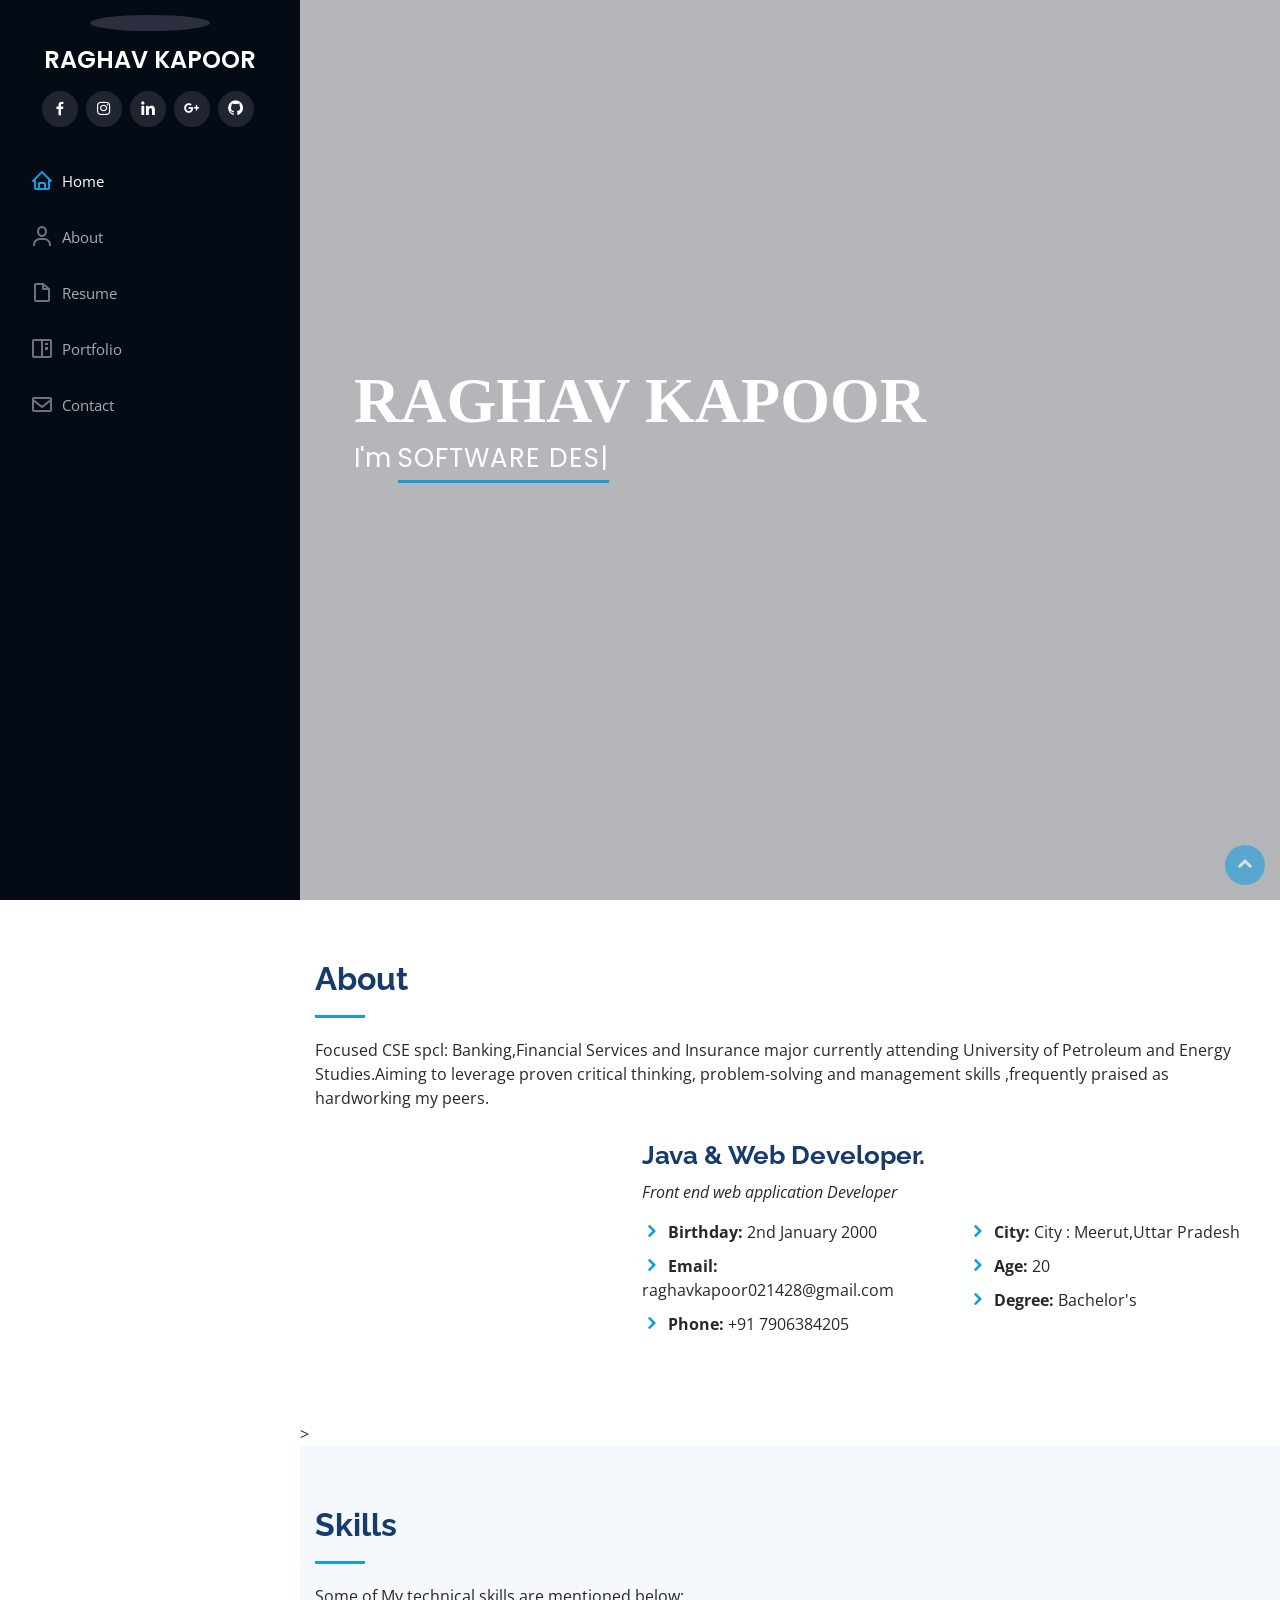
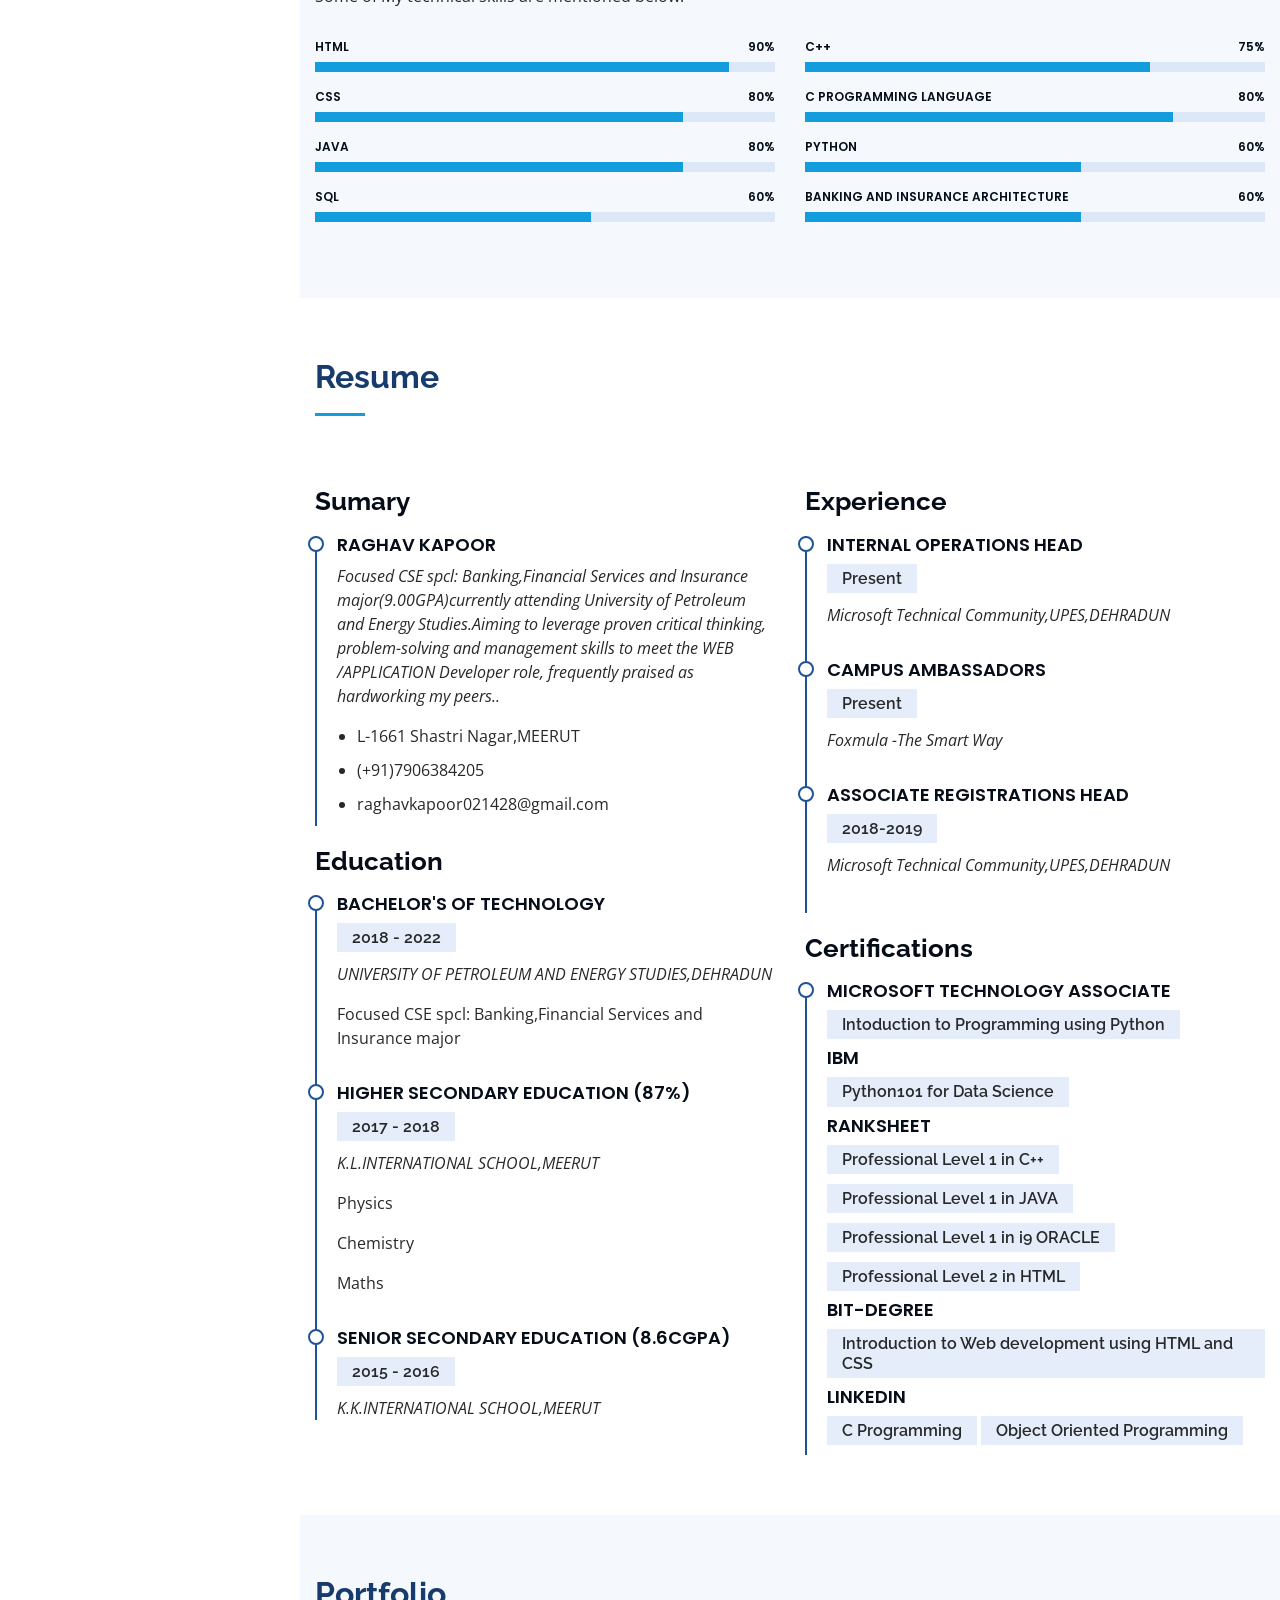
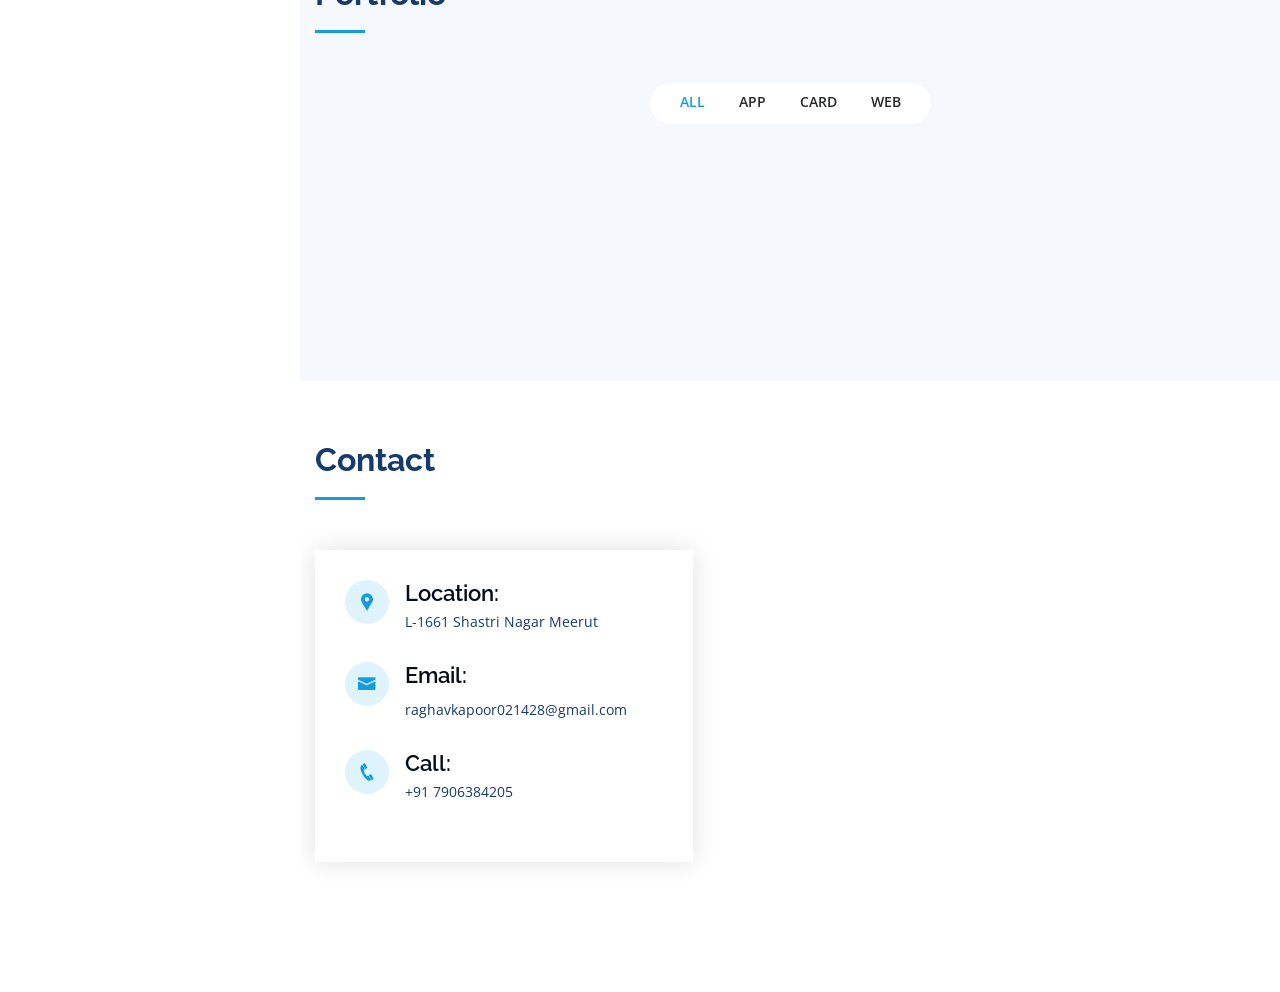
==== commit d821efe4: "portfolio picture changed" ====
--- a/index.html
+++ b/index.html
@@ -266,7 +266,7 @@
               <p><em>Focused CSE spcl: Banking,Financial Services and Insurance major(9.00GPA)currently attending University of Petroleum and Energy Studies.Aiming to leverage proven critical thinking, problem-solving and management skills to meet the WEB /APPLICATION Developer role,  frequently praised as hardworking my peers..</em></p>
               <ul>
                 <li>L-1661 Shastri Nagar,MEERUT</li>
-                <li>(+91)706384205</li>
+                <li>(+91)7906384205</li>
                 <li>raghavkapoor021428@gmail.com</li>
               </ul>
             </div>
@@ -438,9 +438,9 @@
 
           <div class="col-lg-4 col-md-6 portfolio-item filter-card">
             <div class="portfolio-wrap">
-              <img src="/Users/raghavkapoor/Downloads/WhatsApp Image 2020-03-31 at 8.09.47 PM (1).jpeg" class="img-fluid" alt="">
-              <div class="portfolio-links">
-                <a href="/Users/raghavkapoor/Downloads/WhatsApp Image 2020-03-31 at 8.09.47 PM (1).jpeg" data-gall="portfolioGallery" class="venobox" title="Card 3"><i class="bx bx-plus"></i></a>
+              <img src="/Users/raghavkapoor/Desktop/Screenshot 2020-04-02 at 12.34.14 AM.png" class="img-fluid" alt="">
+              <div class="portfolio-links">
+                <a href="/Users/raghavkapoor/Desktop/Screenshot 2020-04-02 at 12.34.14 AM.png" data-gall="portfolioGallery" class="venobox" title="Card 3"><i class="bx bx-plus"></i></a>
                 <a href="portfolio-details.html" title="More Details"><i class="bx bx-link"></i></a>
               </div>
             </div>
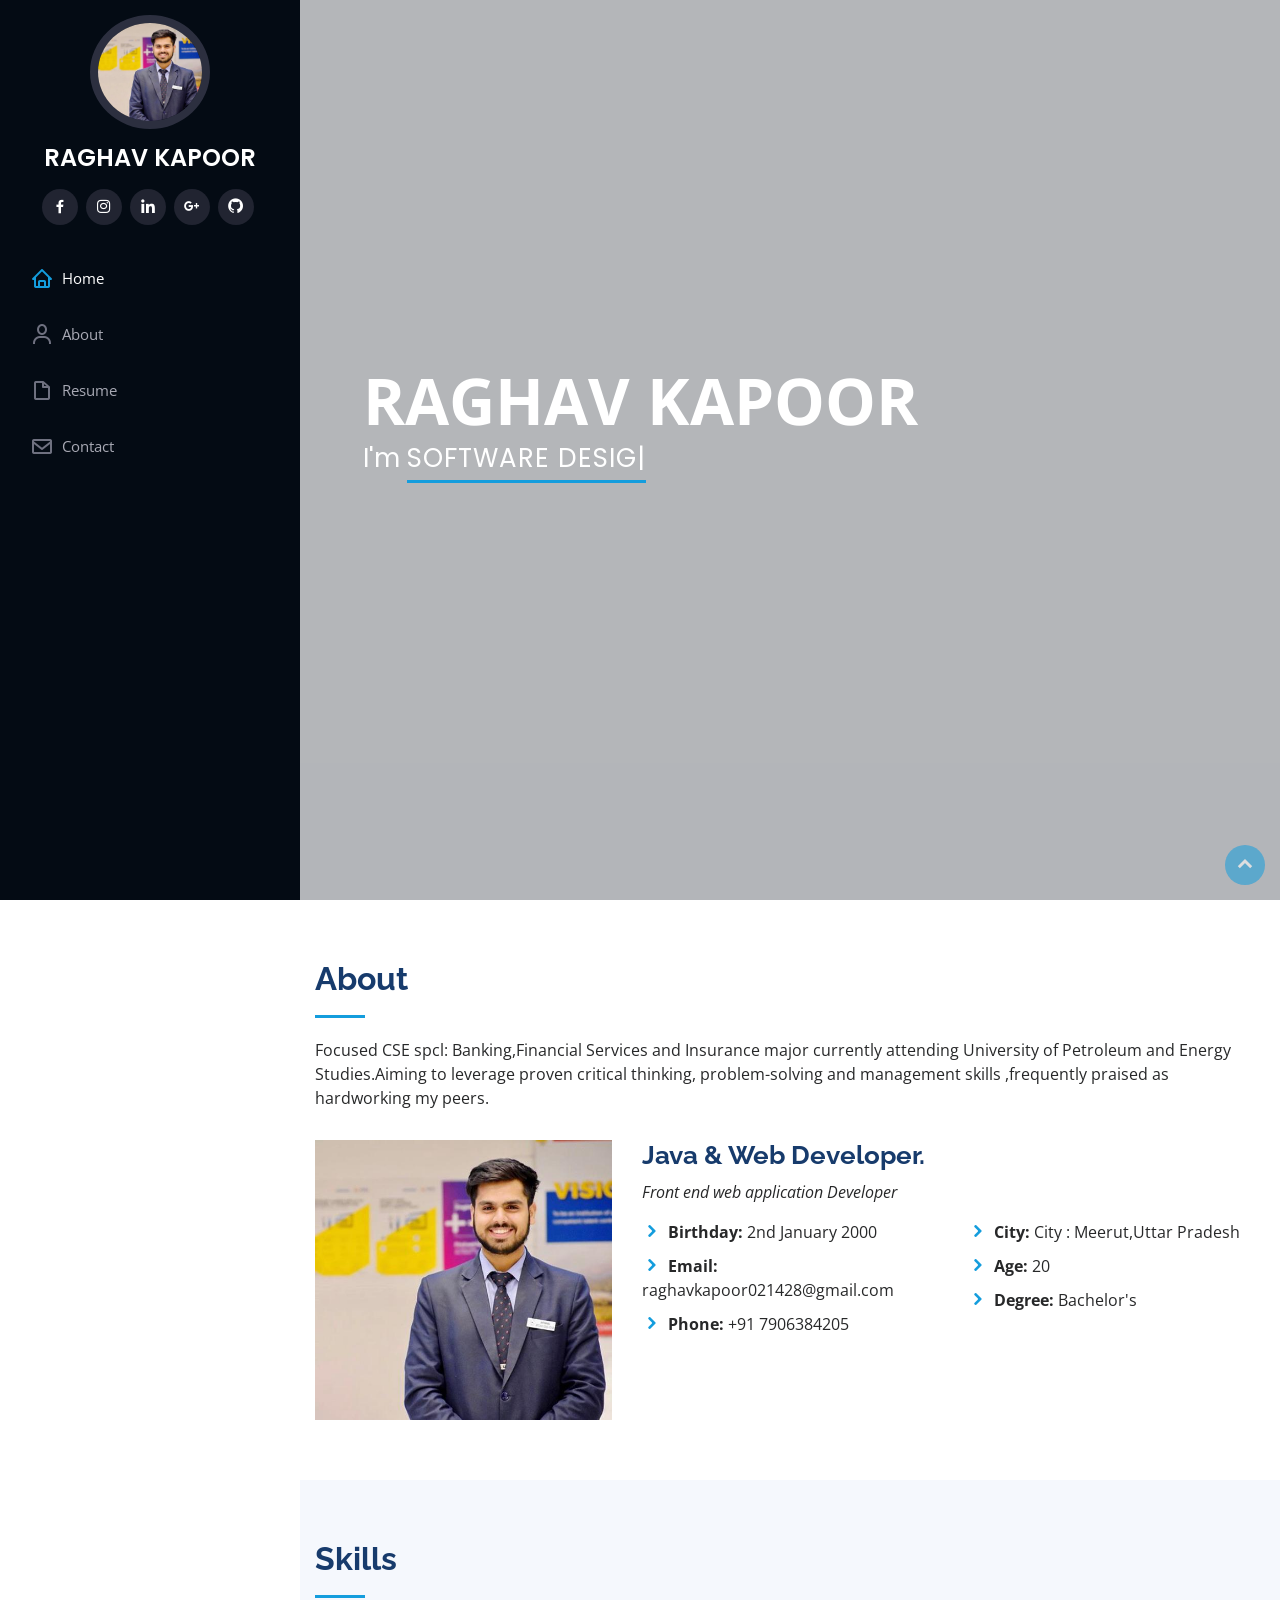
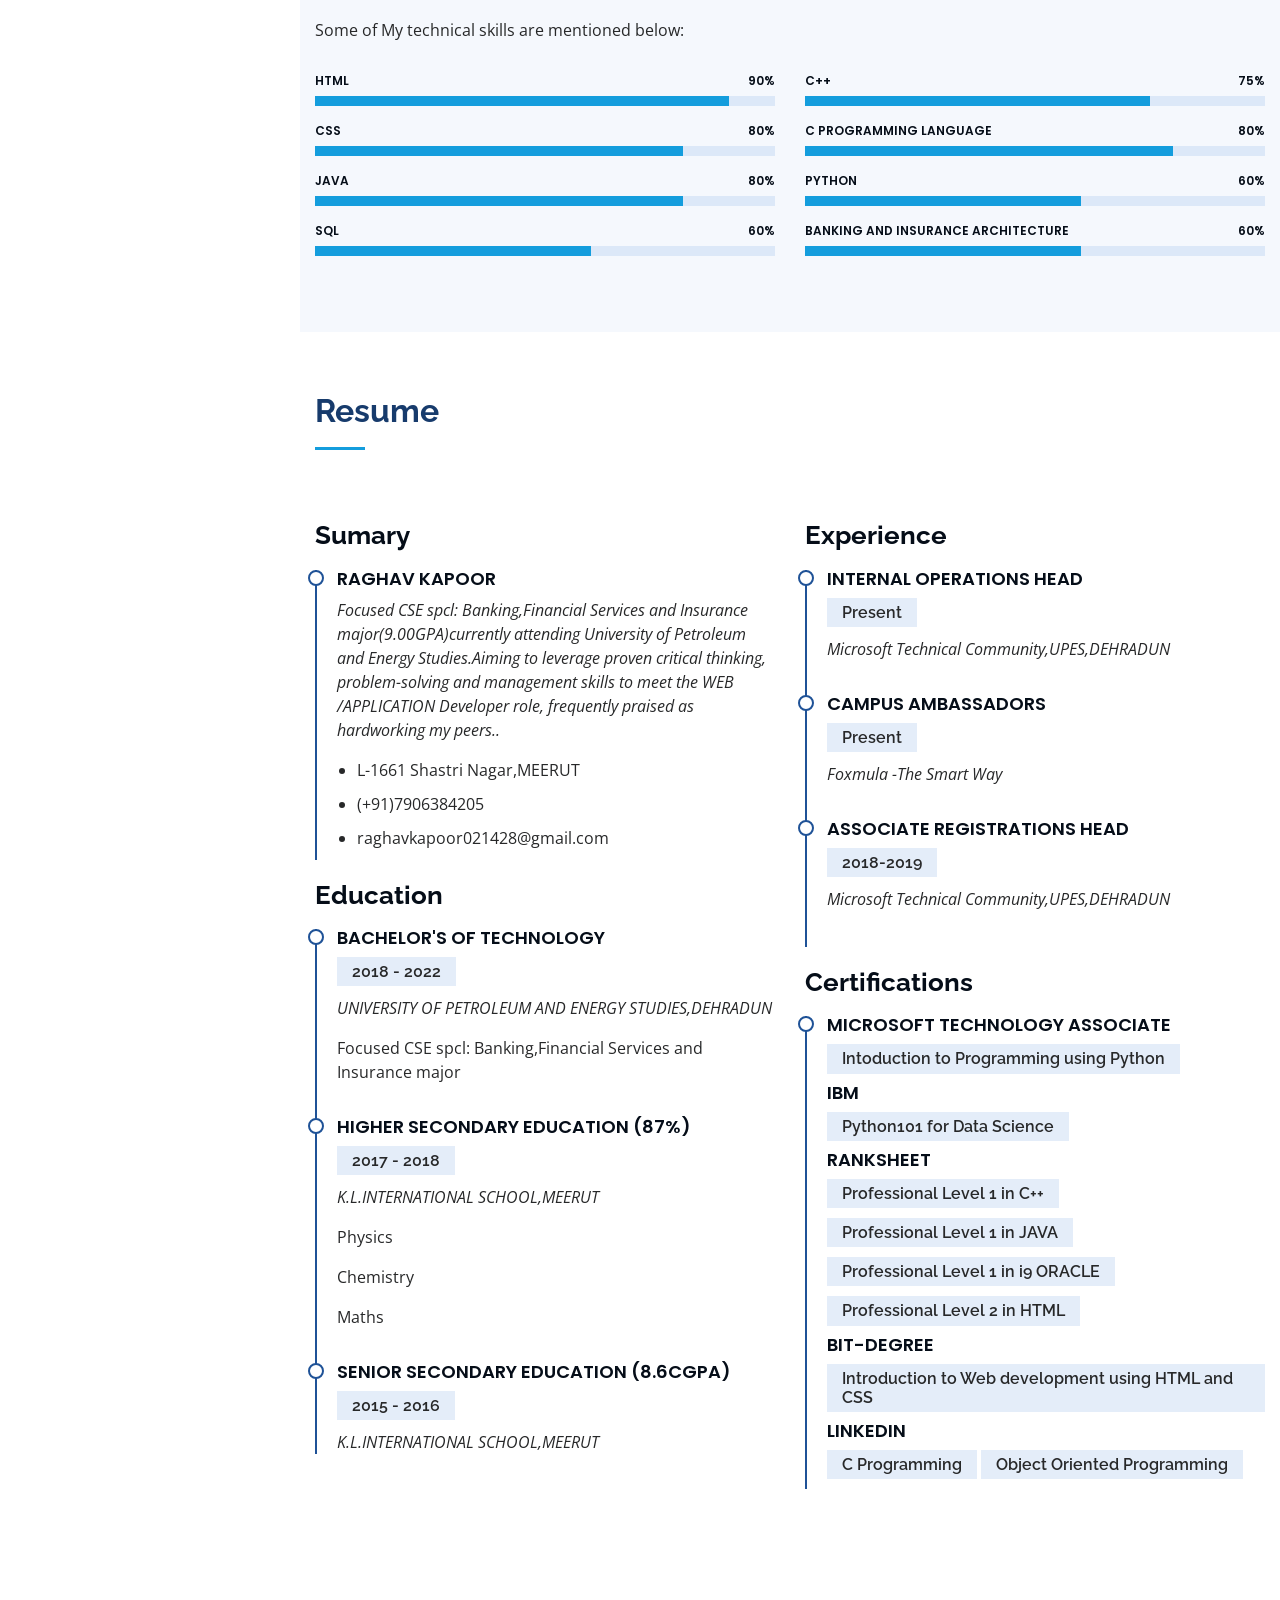
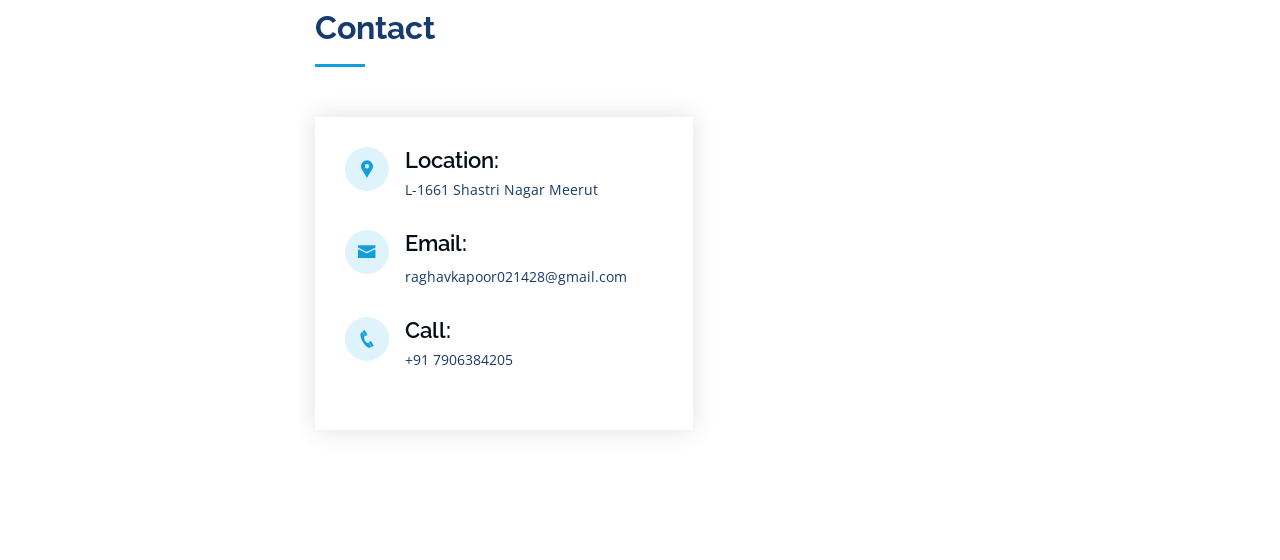
==== commit 04b859d5: "some small changes" ====
--- a/index.html
+++ b/index.html
@@ -42,7 +42,7 @@
     <div class="d-flex flex-column">
 
       <div class="profile">
-        <img src="https://www.upesmtc.com/assets/media/components/b-team/Raghav%20Kapoor(IO%20Head).jpg" alt="" class="img-fluid rounded-circle">
+        <img src="WhatsApp Image 2020-03-31 at 8.24.25 PM 2.jpeg" alt="" class="img-fluid rounded-circle">
         <h1 class="text-light"><a href="index.html">RAGHAV KAPOOR</a></h1>
         <div class="social-links mt-3 text-center">
           <a href="https://www.facebook.com/raghavkapoorsdv" class="facebook"><i class="bx bxl-facebook"></i></a>
@@ -60,7 +60,6 @@
           <li class="active"><a href="#hero"><i class="bx bx-home"></i> <span>Home</span></a></li>
           <li><a href="#about"><i class="bx bx-user"></i> <span>About</span></a></li>
           <li><a href="#resume"><i class="bx bx-file-blank"></i> <span>Resume</span></a></li>
-          <li><a href="#portfolio"><i class="bx bx-book-content"></i> Portfolio</a></li>
           <li><a href="#contact"><i class="bx bx-envelope"></i> Contact</a></li>
 
         </ul>
@@ -74,7 +73,7 @@
   <section id="hero" class="d-flex flex-column justify-content-center align-items-center">
     <div class="hero-container" data-aos="fade-in">
       <h1 CLASS="pk">RAGHAV KAPOOR</h1>
-      <p>I'm <span class="typed" data-typed-items="SOFTWARE DESIGNER,WEB Developer,JAVA DEVELOPER"></span></p>
+      <p>I'm <span class="typed" data-typed-items="SOFTWARE DESIGNER,WEB DEVELOPER,JAVA DEVELOPER"></span></p>
     </div>
   </section><!-- End Hero -->
 
@@ -91,7 +90,7 @@
 
         <div class="row">
           <div class="col-lg-4" data-aos="fade-right">
-            <img src="https://www.upesmtc.com/assets/media/components/b-team/Raghav%20Kapoor(IO%20Head).jpg" class="img-fluid" alt="">
+            <img src="WhatsApp Image 2020-03-31 at 8.24.25 PM 2.jpeg" class="img-fluid" alt="">
           </div>
           <div class="col-lg-8 pt-4 pt-lg-0 content" data-aos="fade-left">
             <h3>Java &amp; Web Developer.</h3>
@@ -122,6 +121,7 @@
 
       </div>
     </section><!-- End About Section -->
+      
 
     <!-- ======= Facts Section ======= -->
     <!--<section id="facts" class="facts">
@@ -169,7 +169,7 @@
         </div>
 
       </div>
-    </section><!-- End Facts Section -->>
+    </section><!-- End Facts Section -->
 
     <!-- ======= Skills Section ======= -->
     <section id="skills" class="skills section-bg">
@@ -287,7 +287,7 @@
               <div class="resume-item">
               <h4>Senior Secondary Education  (8.6CGPA)</h4>
               <h5>2015 - 2016</h5>
-              <p><em>K.K.INTERNATIONAL SCHOOL,MEERUT</em></p>
+              <p><em>K.L.INTERNATIONAL SCHOOL,MEERUT</em></p>
               <p></p>
             </div>
           </div>
@@ -344,7 +344,7 @@
         </div>
     </section><!-- End Resume Section -->
 
-    <!-- ======= Portfolio Section ======= -->
+    <!-- ======= Portfolio Section ======= --
     <section id="portfolio" class="portfolio section-bg">
       <div class="container">
 
@@ -368,9 +368,9 @@
 
           <div class="col-lg-4 col-md-6 portfolio-item filter-app">
             <div class="portfolio-wrap">
-              <img src="/Users/raghavkapoor/Downloads/WhatsApp Image 2020-03-31 at 8.05.52 PM (1).jpeg" class="img-fluid" alt="">
-              <div class="portfolio-links">
-                <a href="/Users/raghavkapoor/Downloads/WhatsApp Image 2020-03-31 at 8.05.52 PM (1).jpeg" data-gall="portfolioGallery" class="venobox" title="App 1"><i class="bx bx-plus"></i></a>
+              <img src="WhatsApp Image 2020-04-07 at 8.16.45 PM.jpeg" class="img-fluid" alt="">
+              <div class="portfolio-links">
+                <a href="WhatsApp Image 2020-04-07 at 8.16.45 PM.jpeg" data-gall="portfolioGallery" class="venobox" title="App 1"><i class="bx bx-plus"></i></a>
                 <a href="portfolio-details.html" title="More Details"><i class="bx bx-link"></i></a>
               </div>
             </div>
@@ -378,9 +378,9 @@
 
           <div class="col-lg-4 col-md-6 portfolio-item filter-web">
             <div class="portfolio-wrap">
-              <img src="/Users/raghavkapoor/Downloads/WhatsApp Image 2020-03-31 at 8.05.52 PM.jpeg" class="img-fluid" alt="">
-              <div class="portfolio-links">
-                <a href="/Users/raghavkapoor/Downloads/WhatsApp Image 2020-03-31 at 8.05.52 PM.jpeg" data-gall="portfolioGallery" class="venobox" title="Web 3"><i class="bx bx-plus"></i></a>
+              <img src="WhatsApp Image 2020-04-07 at 3.38.00 AM.jpeg" class="img-fluid" alt="">
+              <div class="portfolio-links">
+                <a href="WhatsApp Image 2020-04-07 at 3.38.00 AM.jpeg" data-gall="portfolioGallery" class="venobox" title="Web 3"><i class="bx bx-plus"></i></a>
                 <a href="portfolio-details.html" title="More Details"><i class="bx bx-link"></i></a>
               </div>
             </div>
@@ -388,9 +388,9 @@
 
           <div class="col-lg-4 col-md-6 portfolio-item filter-app">
             <div class="portfolio-wrap">
-              <img src="/Users/raghavkapoor/Downloads/WhatsApp Image 2020-03-31 at 8.05.53 PM (1).jpeg" class="img-fluid" alt="">
-              <div class="portfolio-links">
-                <a href="/Users/raghavkapoor/Downloads/WhatsApp Image 2020-03-31 at 8.05.53 PM (1).jpeg" data-gall="portfolioGallery" class="venobox" title="App 2"><i class="bx bx-plus"></i></a>
+              <img src="WhatsApp Image 2020-03-31 at 8.05.52 PM (1) 2.jpeg" class="img-fluid" alt="">
+              <div class="portfolio-links">
+                <a href="WhatsApp Image 2020-03-31 at 8.05.52 PM (1) 2.jpeg" data-gall="portfolioGallery" class="venobox" title="App 2"><i class="bx bx-plus"></i></a>
                 <a href="portfolio-details.html" title="More Details"><i class="bx bx-link"></i></a>
               </div>
             </div>
@@ -398,9 +398,9 @@
 
           <div class="col-lg-4 col-md-6 portfolio-item filter-card">
             <div class="portfolio-wrap">
-              <img src="/Users/raghavkapoor/Downloads/WhatsApp Image 2020-03-31 at 8.24.25 PM.jpeg" class="img-fluid" alt="">
-              <div class="portfolio-links">
-                <a href="/Users/raghavkapoor/Downloads/WhatsApp Image 2020-03-31 at 8.24.25 PM.jpeg" data-gall="portfolioGallery" class="venobox" title="Card 2"><i class="bx bx-plus"></i></a>
+              <img src="WhatsApp Image 2020-03-31 at 8.05.53 PM (1) 2.jpeg" class="img-fluid" alt="">
+              <div class="portfolio-links">
+                <a href="WhatsApp Image 2020-03-31 at 8.05.53 PM (1) 2.jpeg" data-gall="portfolioGallery" class="venobox" title="Card 2"><i class="bx bx-plus"></i></a>
                 <a href="portfolio-details.html" title="More Details"><i class="bx bx-link"></i></a>
               </div>
             </div>
@@ -408,9 +408,9 @@
 
           <div class="col-lg-4 col-md-6 portfolio-item filter-web">
             <div class="portfolio-wrap">
-              <img src="/Users/raghavkapoor/Downloads/WhatsApp Image 2020-03-31 at 8.05.54 PM (1).jpeg" class="img-fluid" alt="">
-              <div class="portfolio-links">
-                <a href="/Users/raghavkapoor/Downloads/WhatsApp Image 2020-03-31 at 8.05.54 PM (1).jpeg" data-gall="portfolioGallery" class="venobox" title="Web 2"><i class="bx bx-plus"></i></a>
+              <img src="WhatsApp Image 2020-03-31 at 8.05.54 PM (1) 2.jpeg" class="img-fluid" alt="">
+              <div class="portfolio-links">
+                <a href="WhatsApp Image 2020-03-31 at 8.05.54 PM (1) 2.jpeg" data-gall="portfolioGallery" class="venobox" title="Web 2"><i class="bx bx-plus"></i></a>
                 <a href="portfolio-details.html" title="More Details"><i class="bx bx-link"></i></a>
               </div>
             </div>
@@ -418,9 +418,9 @@
 
           <div class="col-lg-4 col-md-6 portfolio-item filter-app">
             <div class="portfolio-wrap">
-              <img src="/Users/raghavkapoor/Downloads/WhatsApp Image 2020-03-31 at 8.05.54 PM.jpeg" class="img-fluid" alt="">
-              <div class="portfolio-links">
-                <a href="/Users/raghavkapoor/Downloads/WhatsApp Image 2020-03-31 at 8.05.54 PM.jpeg" data-gall="portfolioGallery" class="venobox" title="App 3"><i class="bx bx-plus"></i></a>
+              <img src="WhatsApp Image 2020-03-31 at 8.05.54 PM 2.jpeg" class="img-fluid" alt="">
+              <div class="portfolio-links">
+                <a href="WhatsApp Image 2020-03-31 at 8.05.54 PM 2.jpeg" data-gall="portfolioGallery" class="venobox" title="App 3"><i class="bx bx-plus"></i></a>
                 <a href="portfolio-details.html" title="More Details"><i class="bx bx-link"></i></a>
               </div>
             </div>
@@ -428,9 +428,9 @@
 
           <div class="col-lg-4 col-md-6 portfolio-item filter-card">
             <div class="portfolio-wrap">
-              <img src="/Users/raghavkapoor/Downloads/WhatsApp Image 2020-03-31 at 8.05.55 PM.jpeg" class="img-fluid" alt="">
-              <div class="portfolio-links">
-                <a href="/Users/raghavkapoor/Downloads/WhatsApp Image 2020-03-31 at 8.05.55 PM.jpeg" data-gall="portfolioGallery" class="venobox" title="Card 1"><i class="bx bx-plus"></i></a>
+              <img src="WhatsApp Image 2020-03-31 at 8.05.55 PM 2.jpeg" class="img-fluid" alt="">
+              <div class="portfolio-links">
+                <a href="WhatsApp Image 2020-03-31 at 8.05.55 PM 2.jpeg" data-gall="portfolioGallery" class="venobox" title="Card 1"><i class="bx bx-plus"></i></a>
                 <a href="portfolio-details.html" title="More Details"><i class="bx bx-link"></i></a>
               </div>
             </div>
@@ -438,9 +438,9 @@
 
           <div class="col-lg-4 col-md-6 portfolio-item filter-card">
             <div class="portfolio-wrap">
-              <img src="/Users/raghavkapoor/Desktop/Screenshot 2020-04-02 at 12.34.14 AM.png" class="img-fluid" alt="">
-              <div class="portfolio-links">
-                <a href="/Users/raghavkapoor/Desktop/Screenshot 2020-04-02 at 12.34.14 AM.png" data-gall="portfolioGallery" class="venobox" title="Card 3"><i class="bx bx-plus"></i></a>
+              <img src="WhatsApp Image 2020-03-31 at 8.09.48 PM 2.jpeg" class="img-fluid" alt="">
+              <div class="portfolio-links">
+                <a href="WhatsApp Image 2020-03-31 at 8.09.48 PM 2.jpeg" data-gall="portfolioGallery" class="venobox" title="Card 3"><i class="bx bx-plus"></i></a>
                 <a href="portfolio-details.html" title="More Details"><i class="bx bx-link"></i></a>
               </div>
             </div>
@@ -448,10 +448,11 @@
 
           <div class="col-lg-4 col-md-6 portfolio-item filter-web">
             <div class="portfolio-wrap">
-              <img src="/Users/raghavkapoor/Downloads/WhatsApp Image 2020-03-31 at 8.09.48 PM.jpeg" class="img-fluid" alt="">
-              <div class="portfolio-links">
-                <a href="/Users/raghavkapoor/Downloads/WhatsApp Image 2020-03-31 at 8.09.48 PM.jpeg" data-gall="portfolioGallery" class="venobox" title="Web 3"><i class="bx bx-plus"></i></a>
-                <a href="portfolio-details.html" title="More Details"><i class="bx bx-link"></i></a>
+              <img src="WhatsApp Image 2020-04-07 at 3.38.19 AM.jpeg" class="img-fluid" alt="">
+              <div class="portfolio-links">
+                <a href="WhatsApp Image 2020-04-07 at 3.38.19 AM.jpeg" data-gall="portfolioGallery" class="venobox" title="Web 3"><i class="bx bx-plus"></i></a>
+                <a href="portfolio-details.html" title="More Details"><i class="bx bx-link"></i></a>
+                  
               </div>
             </div>
           </div>
--- a/assets/css/style.css
+++ b/assets/css/style.css
@@ -1077,5 +1077,5 @@
 }
 .pk
 {
- font-family: cursive;
-}
+ font-family:inherit;
+}
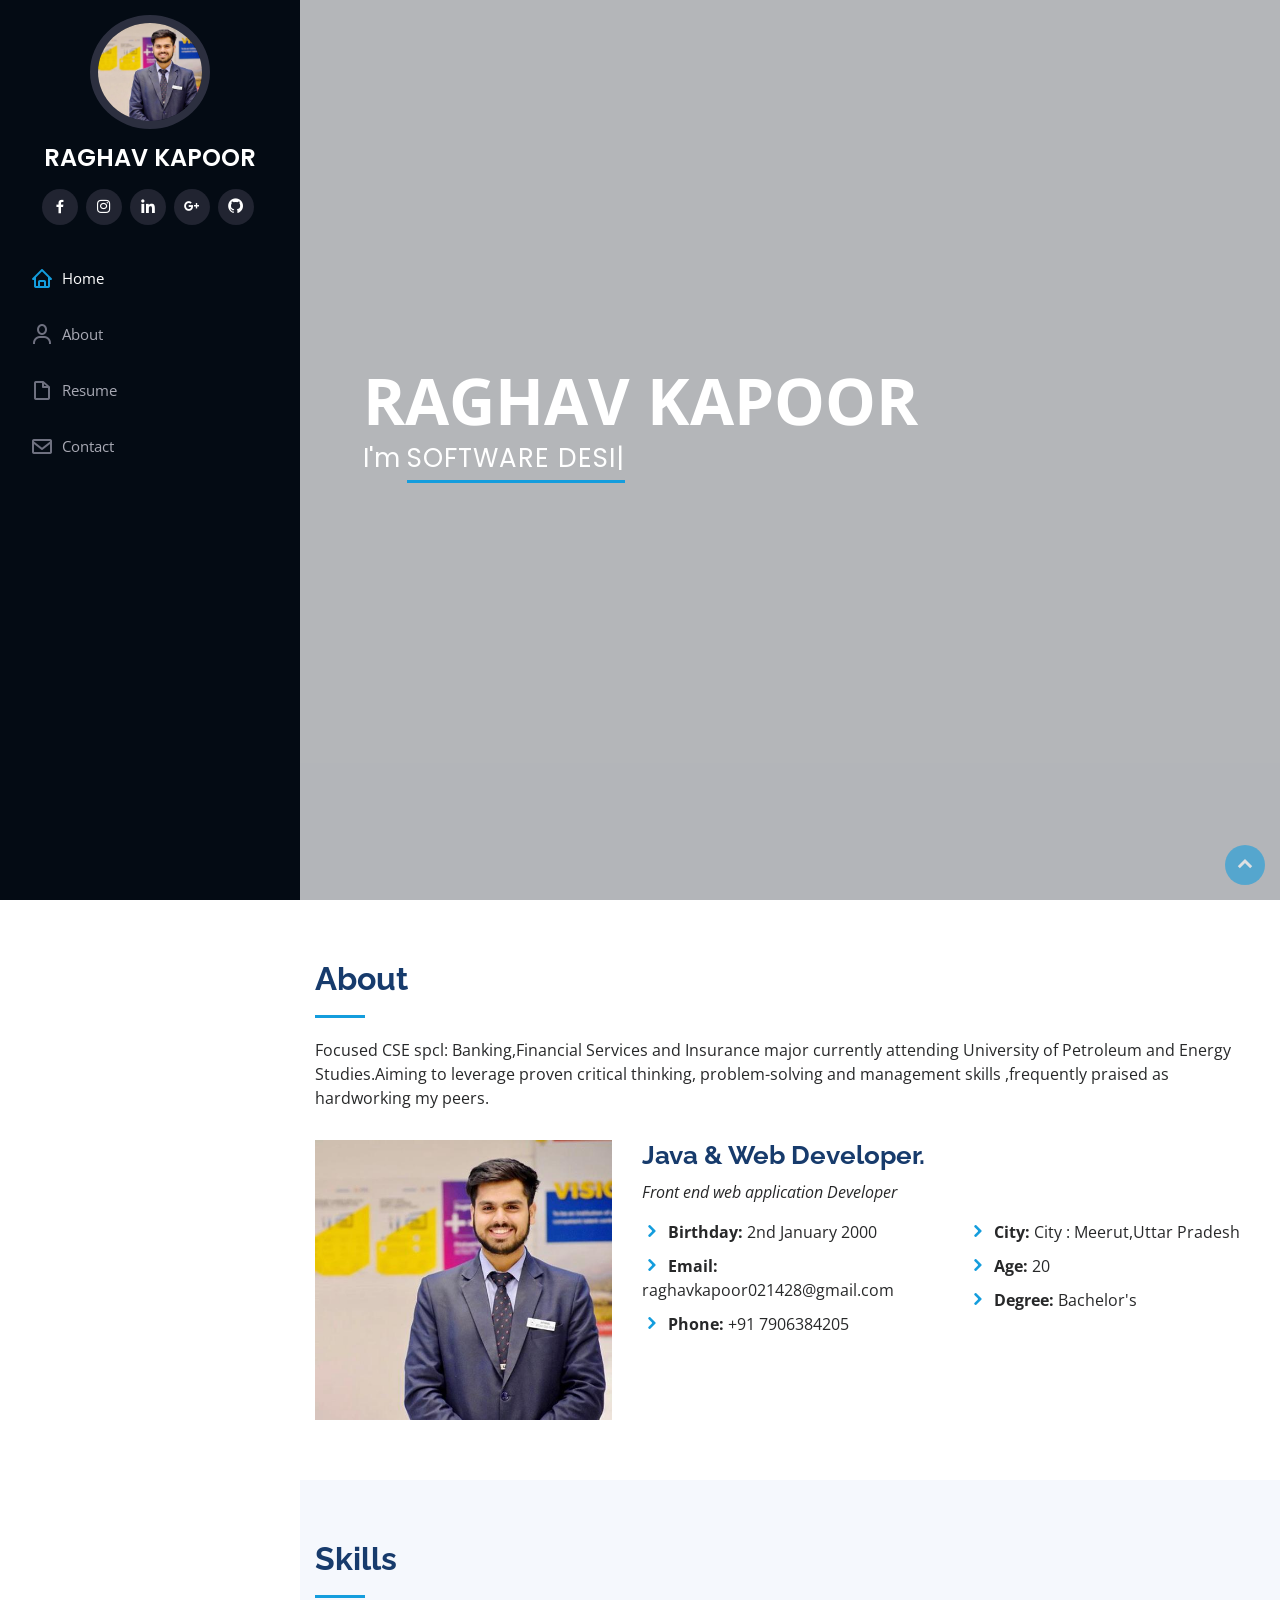
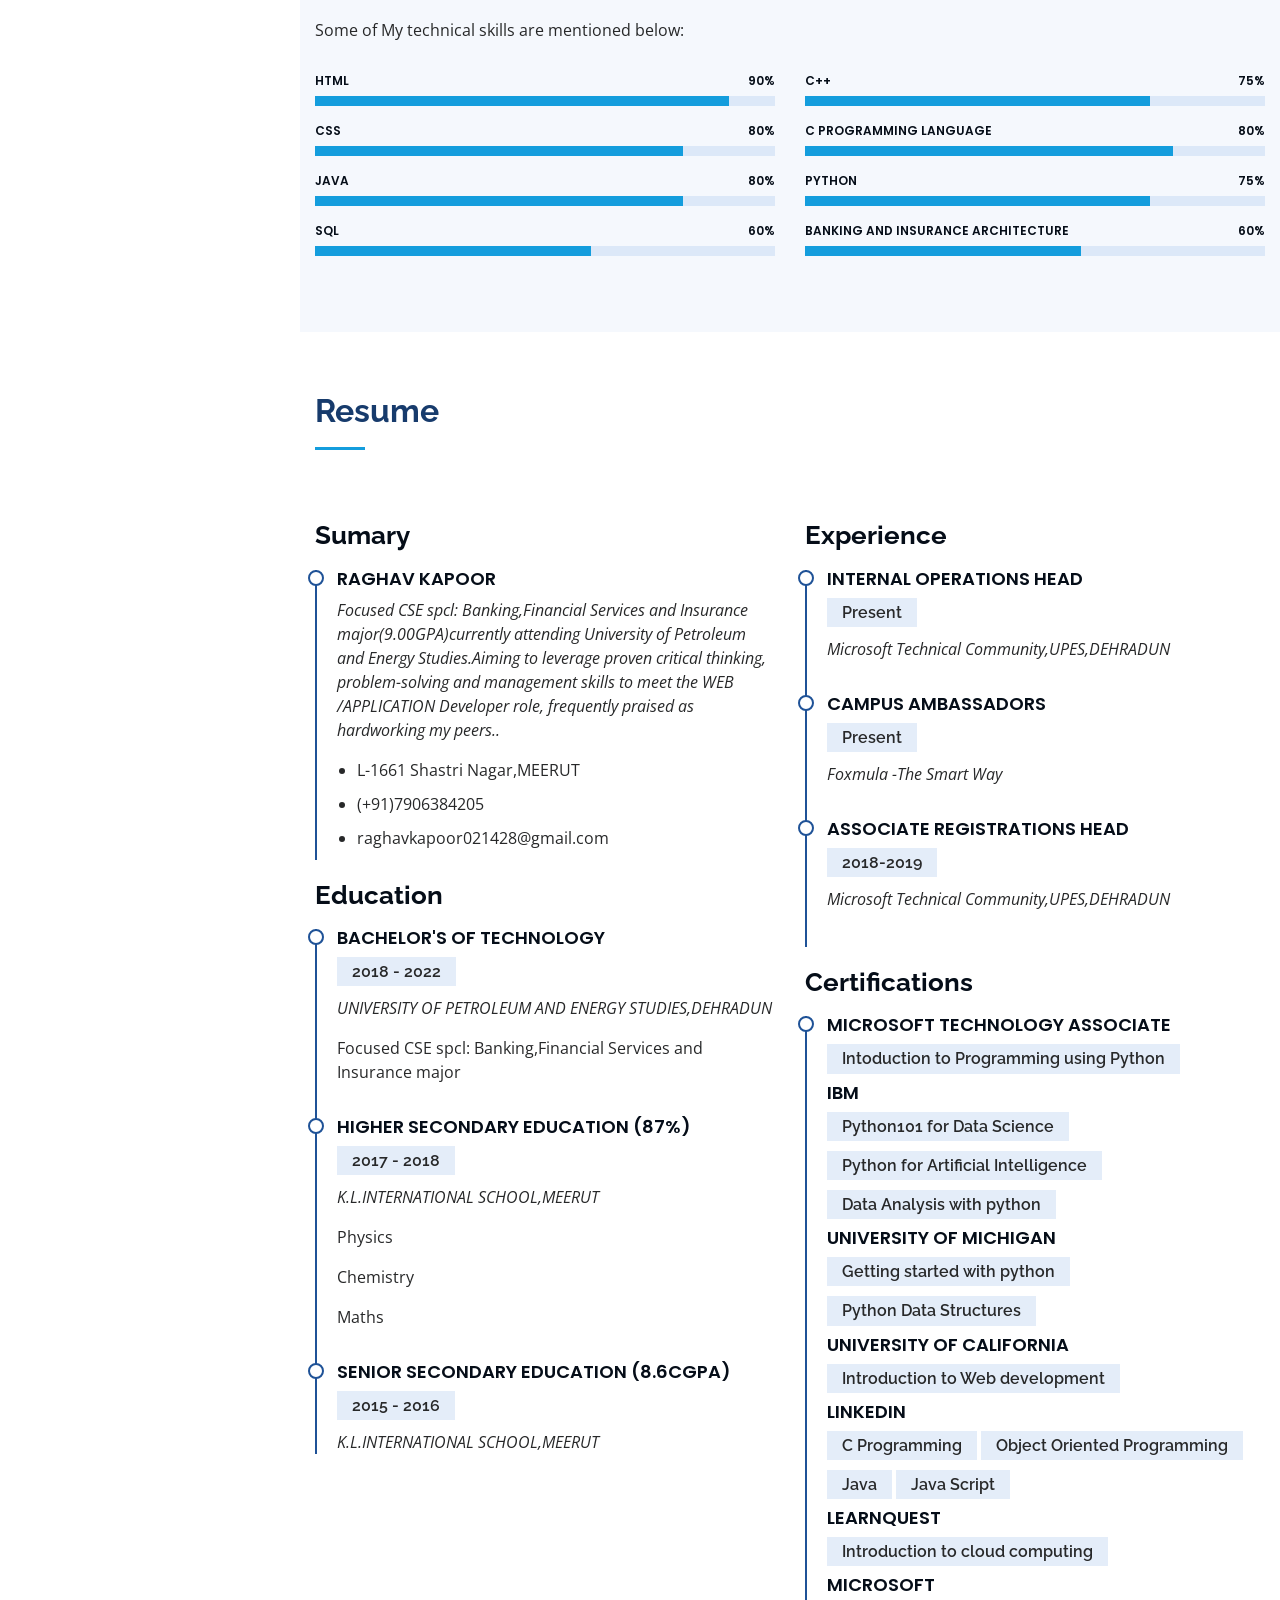
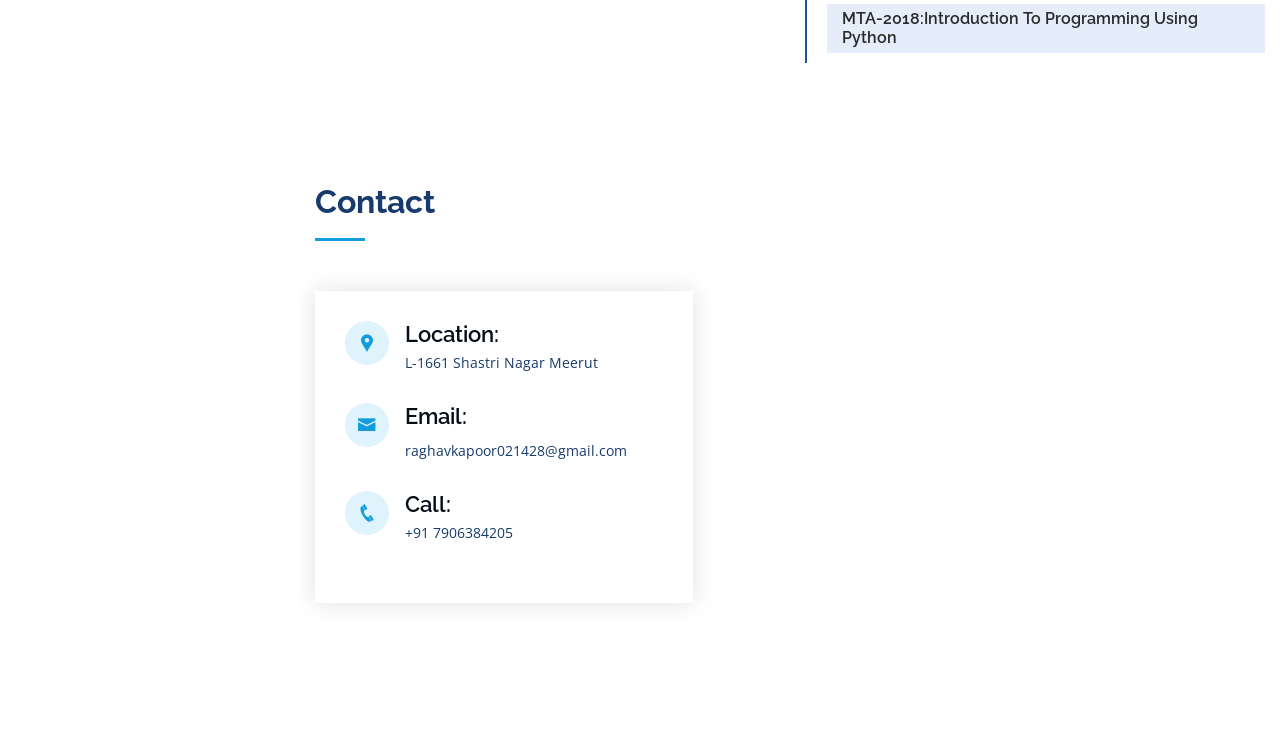
==== commit 44f2bed9: "well organisation of all files done right" ====
--- a/index.html
+++ b/index.html
@@ -42,7 +42,7 @@
     <div class="d-flex flex-column">
 
       <div class="profile">
-        <img src="WhatsApp Image 2020-03-31 at 8.24.25 PM 2.jpeg" alt="" class="img-fluid rounded-circle">
+        <img src="assets/img/WhatsApp Image 2020-03-31 at 8.24.25 PM 2.jpeg" alt="" class="img-fluid rounded-circle">
         <h1 class="text-light"><a href="index.html">RAGHAV KAPOOR</a></h1>
         <div class="social-links mt-3 text-center">
           <a href="https://www.facebook.com/raghavkapoorsdv" class="facebook"><i class="bx bxl-facebook"></i></a>
@@ -90,7 +90,7 @@
 
         <div class="row">
           <div class="col-lg-4" data-aos="fade-right">
-            <img src="WhatsApp Image 2020-03-31 at 8.24.25 PM 2.jpeg" class="img-fluid" alt="">
+            <img src="assets/img/WhatsApp Image 2020-03-31 at 8.24.25 PM 2.jpeg" class="img-fluid" alt="">
           </div>
           <div class="col-lg-8 pt-4 pt-lg-0 content" data-aos="fade-left">
             <h3>Java &amp; Web Developer.</h3>
@@ -230,9 +230,9 @@
             </div>
 
             <div class="progress">
-              <span class="skill">Python <i class="val">60%</i></span>
-              <div class="progress-bar-wrap">
-                <div class="progress-bar" role="progressbar" aria-valuenow="60" aria-valuemin="0" aria-valuemax="100"></div>
+              <span class="skill">Python <i class="val">75%</i></span>
+              <div class="progress-bar-wrap">
+                <div class="progress-bar" role="progressbar" aria-valuenow="75" aria-valuemin="0" aria-valuemax="100"></div>
               </div>
             </div>
                <div class="progress">
@@ -290,7 +290,9 @@
               <p><em>K.L.INTERNATIONAL SCHOOL,MEERUT</em></p>
               <p></p>
             </div>
-          </div>
+              
+          </div>
+            
           <div class="col-lg-6" data-aos="fade-up" data-aos-delay="100">
             <h3 class="resume-title">Experience</h3>
             <div class="resume-item">
@@ -316,25 +318,24 @@
                               <h5>Intoduction to Programming using Python</h5>
 
                 
-              <h4>IBM </h4>
+            <h4>IBM </h4>
                 <H5>Python101 for Data Science</H5>
-              <h4>RANKSHEET</h4>
-                <H5>Professional Level 1 in C++</H5>
-                <H5>Professional Level 1 in JAVA</H5>
-                <H5>Professional Level 1 in i9 ORACLE</H5>
-                <H5>Professional Level 2 in HTML</H5>
-                
-
-
-              <h4>BIT-DEGREE</h4>
-                                <H5>Introduction to Web development using HTML and CSS</H5>
-
-                
-              <h4>LINKEDIN</h4>
+                <H5>Python for Artificial Intelligence</H5>
+                <h5>Data Analysis with python</h5>
+            <h4>UNIVERSITY OF MICHIGAN</h4>
+                <H5>Getting started with python</H5>
+                <H5>Python Data Structures</H5>
+            <h4>UNIVERSITY OF CALIFORNIA</h4>
+                <H5>Introduction to Web development</H5>
+            <h4>LINKEDIN</h4>
                 <H5>C Programming</H5>
-                                <H5>Object Oriented Programming</H5>
-
-
+                <H5>Object Oriented Programming</H5>
+                <h5>Java</h5>
+                <h5>Java Script</h5>
+            <H4>LearnQuest</H4>
+                <h5>Introduction to cloud computing</h5>
+            <h4>MICROSOFT</h4>    
+                <h5>MTA-2018:Introduction To Programming Using Python</h5>
                 
         
           
--- a/assets/css/style.css
+++ b/assets/css/style.css
@@ -211,7 +211,7 @@
 #hero {
   width: 100%;
   height: 100vh;
-  background: url("https://cdn-images-1.medium.com/max/1200/1*_BSX61CxShyqW7oT7Kgc8Q.jpeg") top center;
+  background: url("https://cdn.rswebsols.com/wp-content/uploads/2017/06/web-designer-developer-gadgets-mobile-laptop-desk-work.jpg") top center;
   background-size: cover;
 }
 
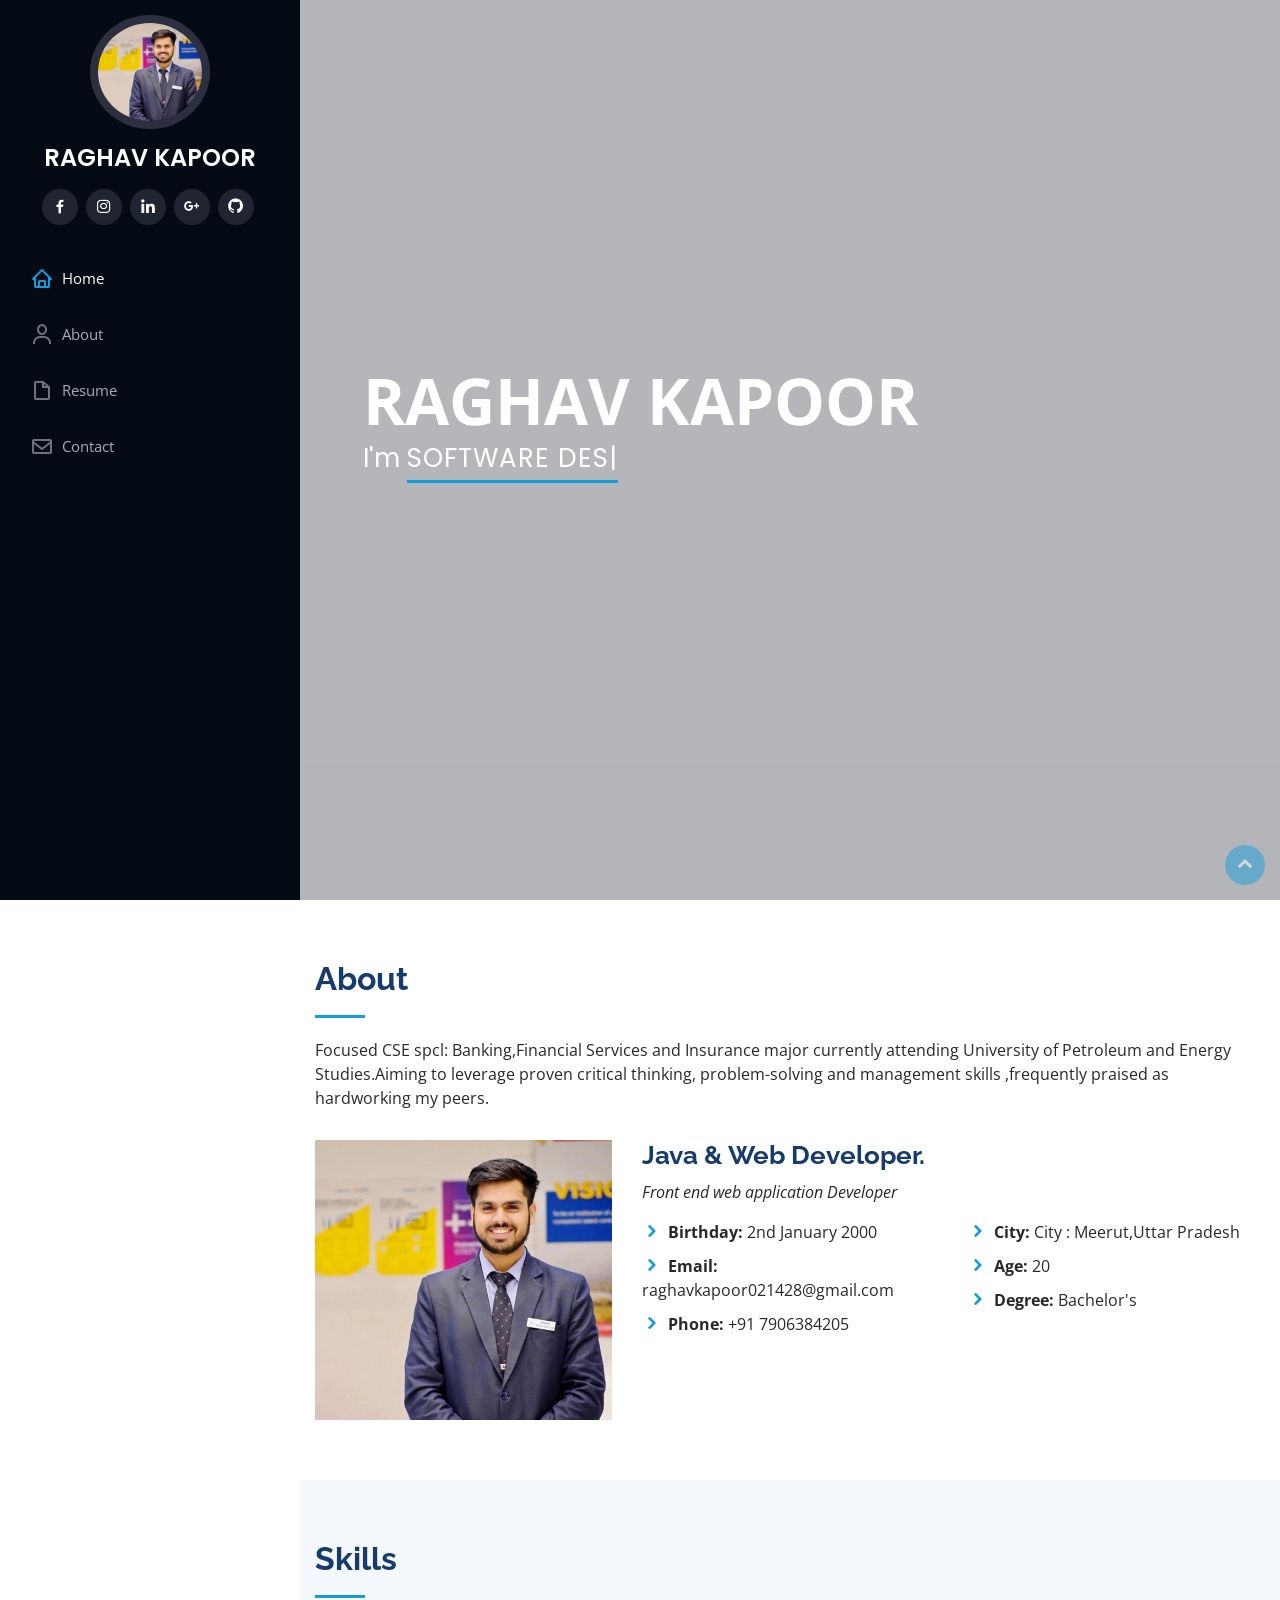
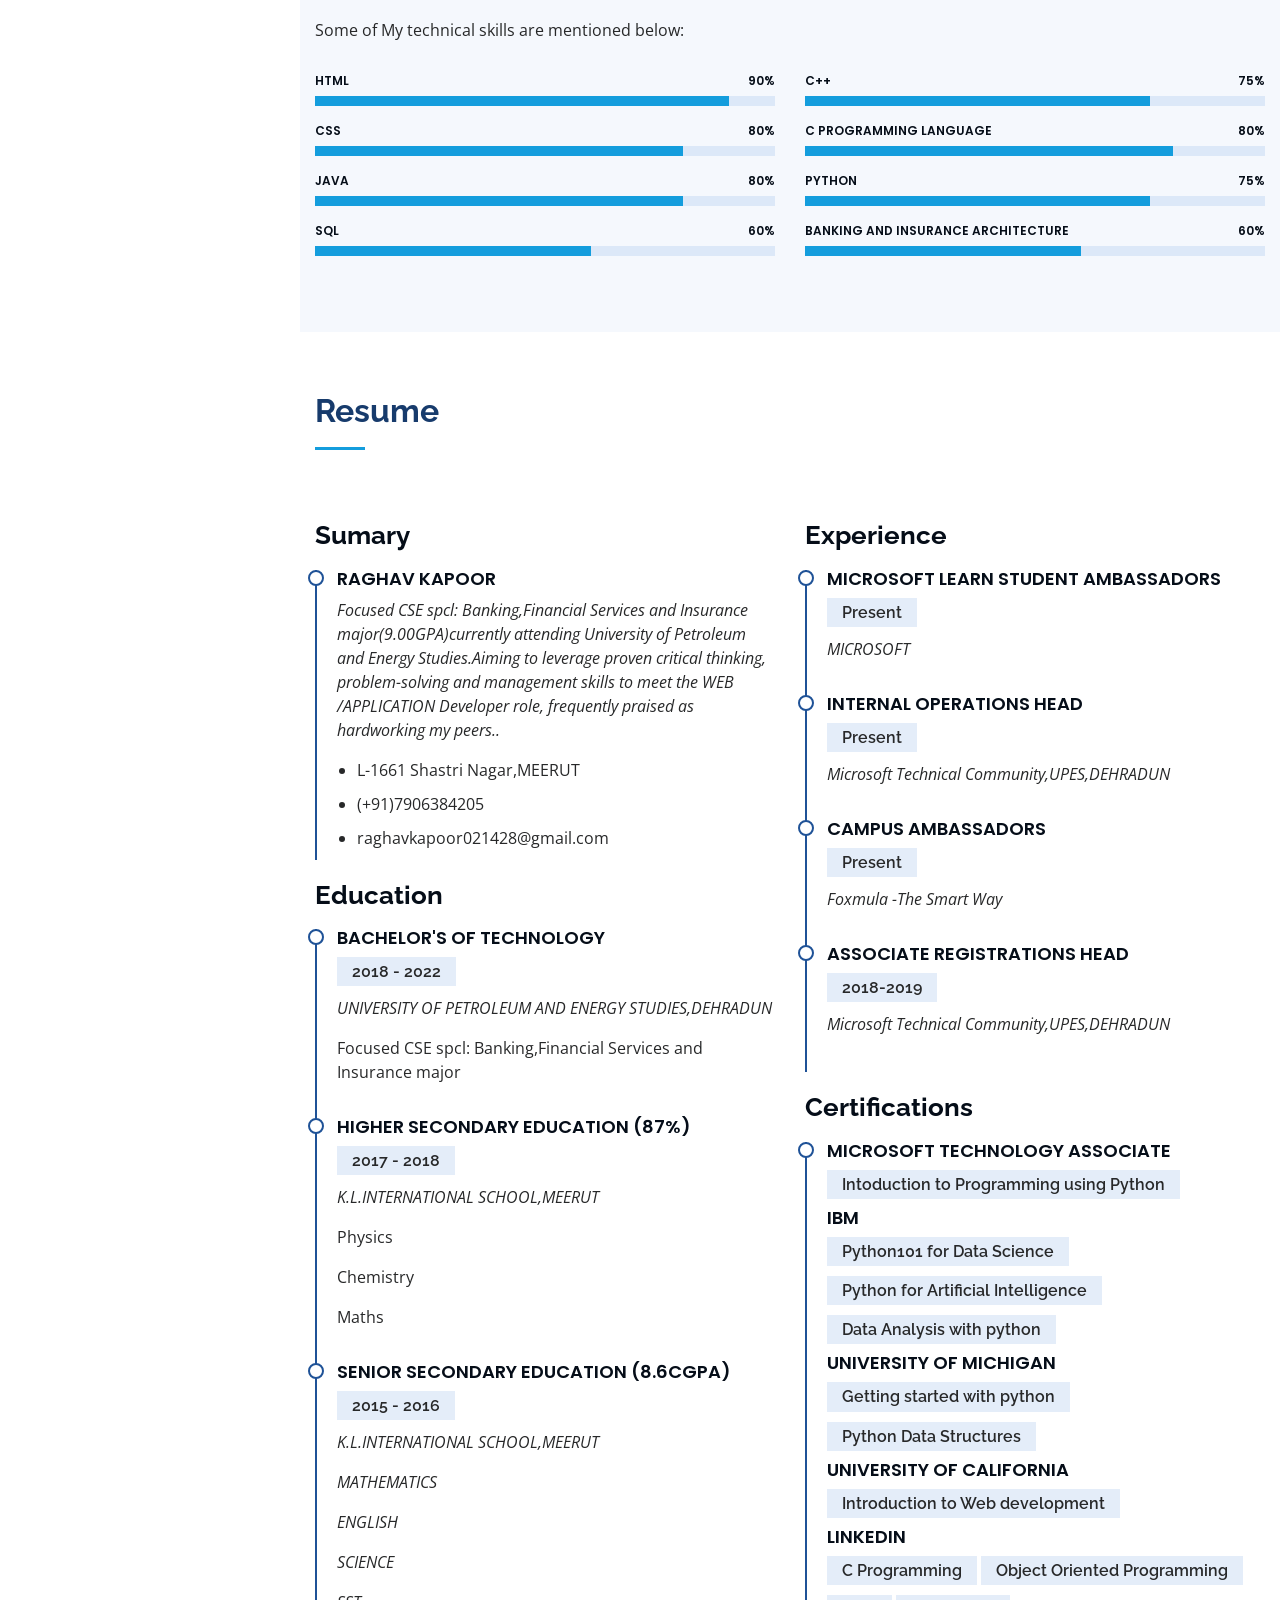
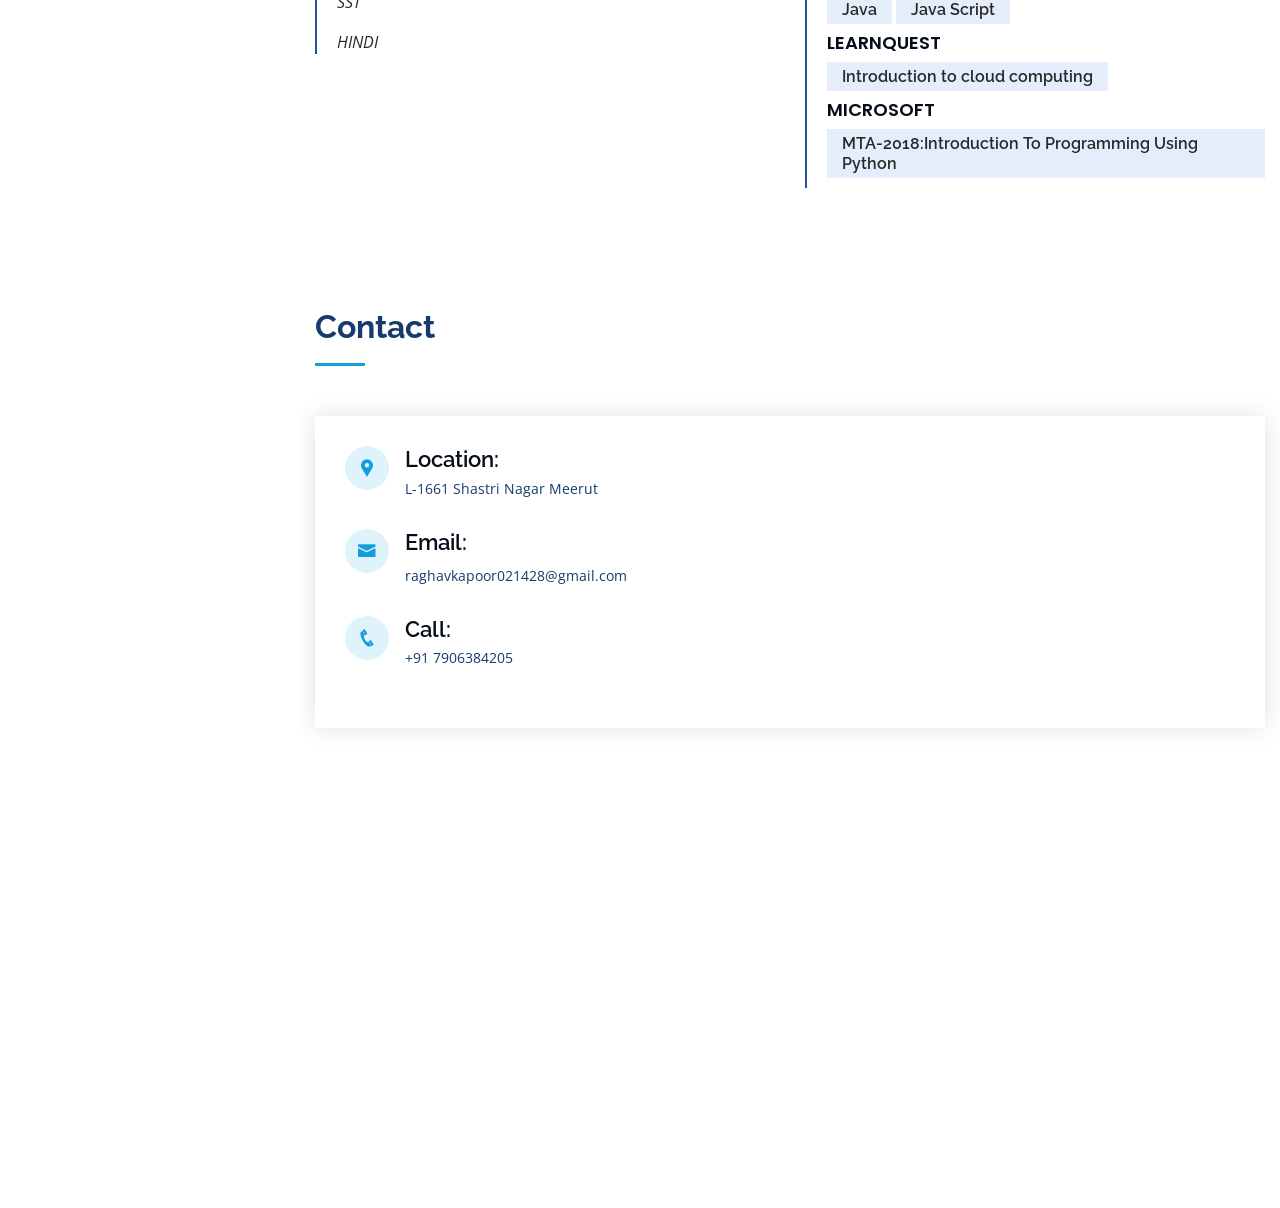
==== commit cb59e165: "CHANGES COMMIT FOR AZURE DEPLOYMENT" ====
--- a/index.html
+++ b/index.html
@@ -46,7 +46,7 @@
         <h1 class="text-light"><a href="index.html">RAGHAV KAPOOR</a></h1>
         <div class="social-links mt-3 text-center">
           <a href="https://www.facebook.com/raghavkapoorsdv" class="facebook"><i class="bx bxl-facebook"></i></a>
-          <a href="https://www.instagram.com/____raghavv____/" class="instagram"><i class="bx bxl-instagram"></i></a>
+          <a href="https://www.instagram.com/raghav_____v/" class="instagram"><i class="bx bxl-instagram"></i></a>
           <a href="https://www.linkedin.com/in/raghav-kapoor-a81789185/" class="linkedin"><i class="bx bxl-linkedin"></i></a>
           <a href="https://mail.google.com/mail/u/0/#inbox?compose=CllgCJZbjWMmvQDXvsxWWZhWMbzdnJtBdzwTxjpkhdwDCWXPCBJwzRKFxPqSJxNXwmdRlkfcrbV" class="google-plus"><i class="bx bxl-google-plus"></i></a>
           <a href="https://github.com/raghav02-bot" class="github"><i class="bx bxl-github"></i></a>
@@ -111,17 +111,17 @@
 
                   <li><i class="icofont-rounded-right"></i> <strong>Age:</strong> 20</li>
                   <li><i class="icofont-rounded-right"></i> <strong>Degree:</strong> Bachelor's</li>
-                 
+
                 </ul>
               </div>
             </div>
-            
+
           </div>
         </div>
 
       </div>
     </section><!-- End About Section -->
-      
+
 
     <!-- ======= Facts Section ======= -->
     <!--<section id="facts" class="facts">
@@ -288,18 +288,31 @@
               <h4>Senior Secondary Education  (8.6CGPA)</h4>
               <h5>2015 - 2016</h5>
               <p><em>K.L.INTERNATIONAL SCHOOL,MEERUT</em></p>
+              <p><em>MATHEMATICS</em></p>
+              <p><em>ENGLISH</em></p>
+              <p><em>SCIENCE</em></p>
+              <p><em>SST</em></p>
+              <p><em>HINDI</em></p>
+
+
               <p></p>
             </div>
-              
-          </div>
-            
+
+          </div>
+
           <div class="col-lg-6" data-aos="fade-up" data-aos-delay="100">
             <h3 class="resume-title">Experience</h3>
+            <div class="resume-item">
+              <h4>Microsoft Learn Student Ambassadors</h4>
+              <h5>Present</h5>
+              <p><em>MICROSOFT</em></p>
+
+            </div>
             <div class="resume-item">
               <h4>Internal Operations Head</h4>
               <h5>Present</h5>
               <p><em>Microsoft Technical Community,UPES,DEHRADUN </em></p>
-            
+
             </div>
             <div class="resume-item">
               <h4> Campus Ambassadors</h4>
@@ -310,14 +323,14 @@
               <h4>Associate Registrations Head</h4>
               <h5>2018-2019</h5>
               <p><em>Microsoft Technical Community,UPES,DEHRADUN </em></p>
-            
+
             </div>
               <h3 class="resume-title">Certifications</h3>
             <div class="resume-item">
                 <h4>MICROSOFT TECHNOLOGY ASSOCIATE</h4>
                               <h5>Intoduction to Programming using Python</h5>
 
-                
+
             <h4>IBM </h4>
                 <H5>Python101 for Data Science</H5>
                 <H5>Python for Artificial Intelligence</H5>
@@ -334,11 +347,11 @@
                 <h5>Java Script</h5>
             <H4>LearnQuest</H4>
                 <h5>Introduction to cloud computing</h5>
-            <h4>MICROSOFT</h4>    
+            <h4>MICROSOFT</h4>
                 <h5>MTA-2018:Introduction To Programming Using Python</h5>
-                
-        
-          
+
+
+
         </div>
           </div>
           </div>
@@ -351,7 +364,7 @@
 
         <div class="section-title">
           <h2>Portfolio</h2>
-          
+
         </div>
 
         <div class="row" data-aos="fade-up">
@@ -453,7 +466,7 @@
               <div class="portfolio-links">
                 <a href="WhatsApp Image 2020-04-07 at 3.38.19 AM.jpeg" data-gall="portfolioGallery" class="venobox" title="Web 3"><i class="bx bx-plus"></i></a>
                 <a href="portfolio-details.html" title="More Details"><i class="bx bx-link"></i></a>
-                  
+
               </div>
             </div>
           </div>
@@ -463,7 +476,7 @@
       </div>
     </section><!-- End Portfolio Section -->
 
-    <!-- ======= Services Section ======= 
+    <!-- ======= Services Section =======
     <section id="services" class="services">
       <div class="container">
 
@@ -508,7 +521,7 @@
       </div>
     </section><!-- End Services Section -->
 
-    <!-- ======= Testimonials Section ======= 
+    <!-- ======= Testimonials Section =======
     <section id="testimonials" class="testimonials section-bg">
       <div class="container">
 
@@ -577,7 +590,7 @@
         </div>
 
       </div>
-    </section><!-- End Testimonials Section -->
+    </section>End Testimonials Section -->
 
     <!-- ======= Contact Section ======= -->
     <section id="contact" class="contact">
@@ -585,12 +598,12 @@
 
         <div class="section-title">
           <h2>Contact</h2>
-          
+
         </div>
 
         <div class="row" data-aos="fade-in">
 
-          <div class="col-lg-5 d-flex align-items-stretch">
+          <div class="col-lg-12 d-flex align-items-stretch">
             <div class="info">
               <div class="address">
                 <i class="icofont-google-map"></i>
@@ -610,13 +623,19 @@
                 <p>+91 7906384205</p>
               </div>
 
-             
-            </div>
-
-          </div>
-
-        
-          
+
+      </div>
+
+
+          </div>
+
+            </div>
+
+            <div class=" col-lg-6 d-flex align-items-stretch">
+
+               <iframe src="https://www.google.com/maps/embed?pb=!1m18!1m12!1m3!1d3491.2596682893113!2d77.72285561508976!3d28.950021682293684!2m3!1f0!2f0!3f0!3m2!1i1024!2i768!4f13.1!3m3!1m2!1s0x0%3A0x0!2zMjjCsDU3JzAwLjEiTiA3N8KwNDMnMzAuMiJF!5e0!3m2!1sen!2sin!4v1598592380650!5m2!1sen!2sin" width="525" height="350" frameborder="0" style="border:0;" allowfullscreen="" aria-hidden="false" tabindex="0"></iframe>
+              </div>
+
 
         </div>
 
@@ -659,4 +678,4 @@
 
 </body>
 
-</html>+</html>
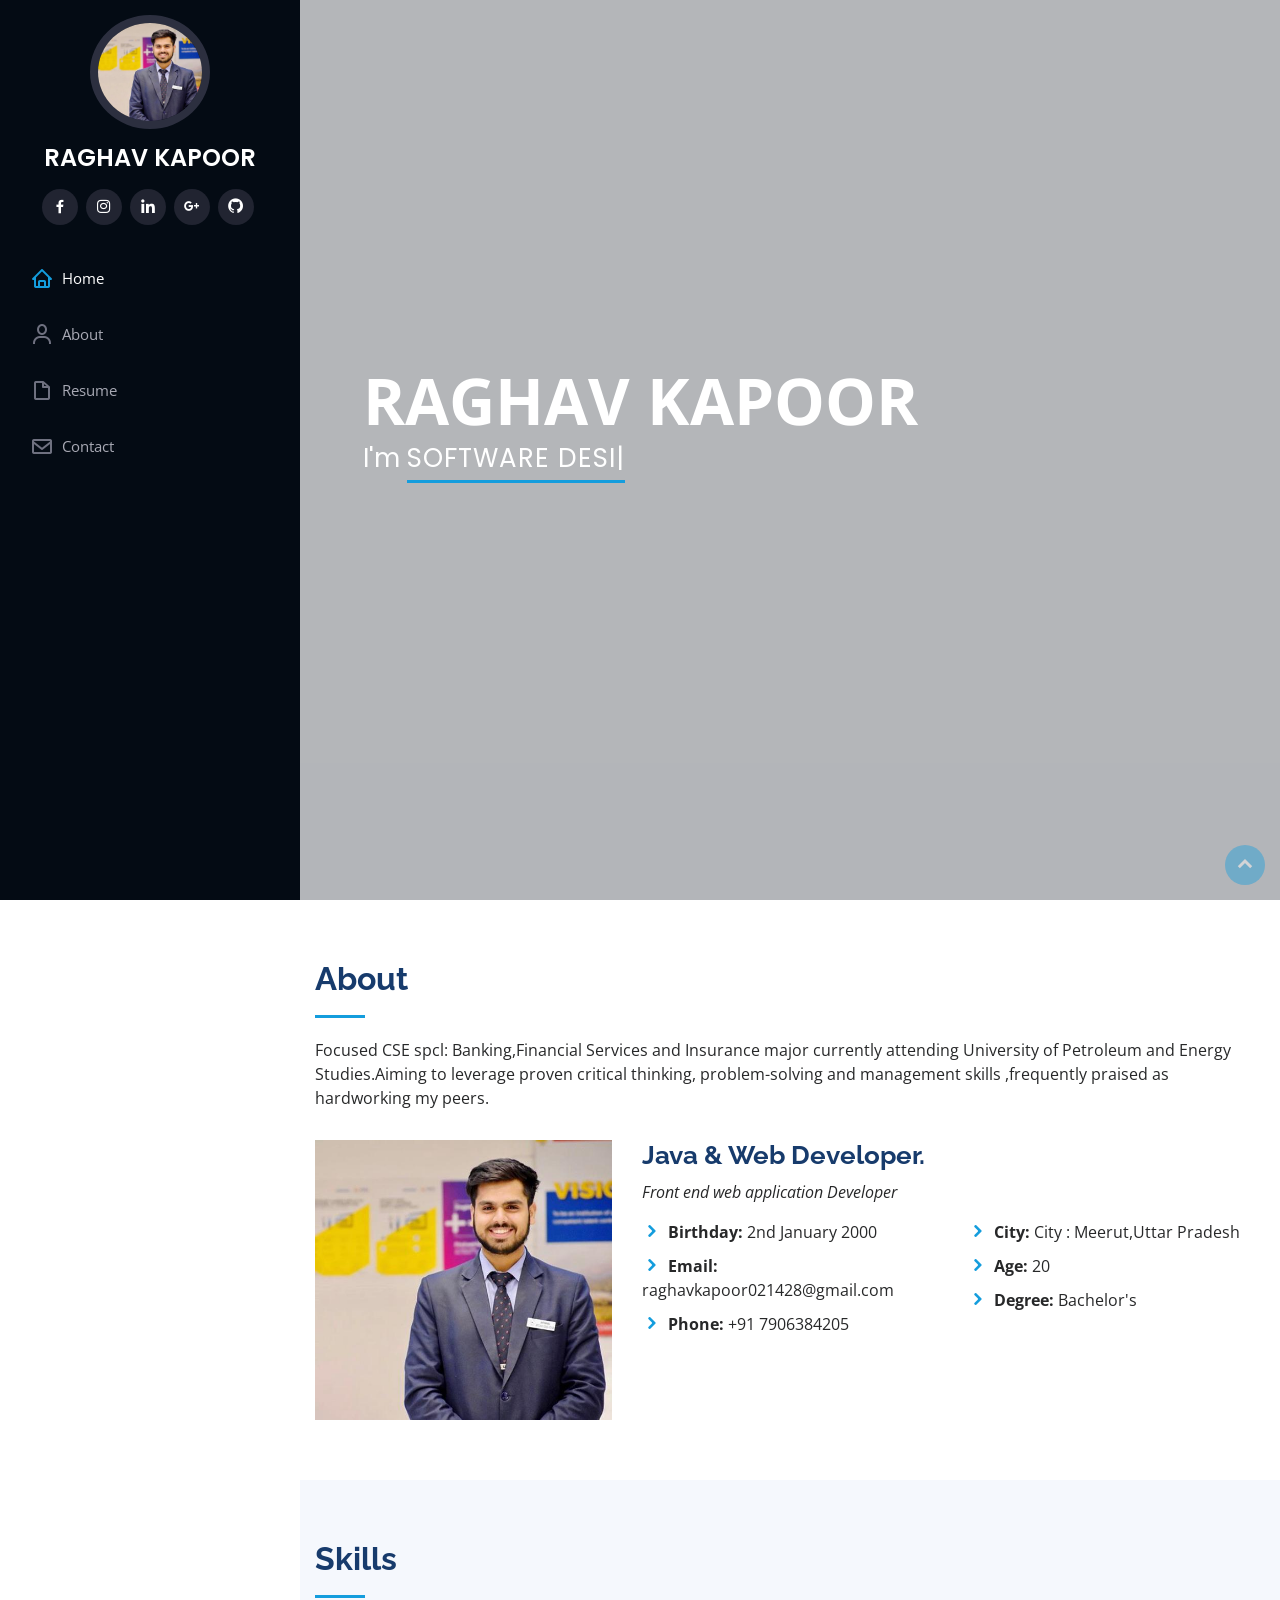
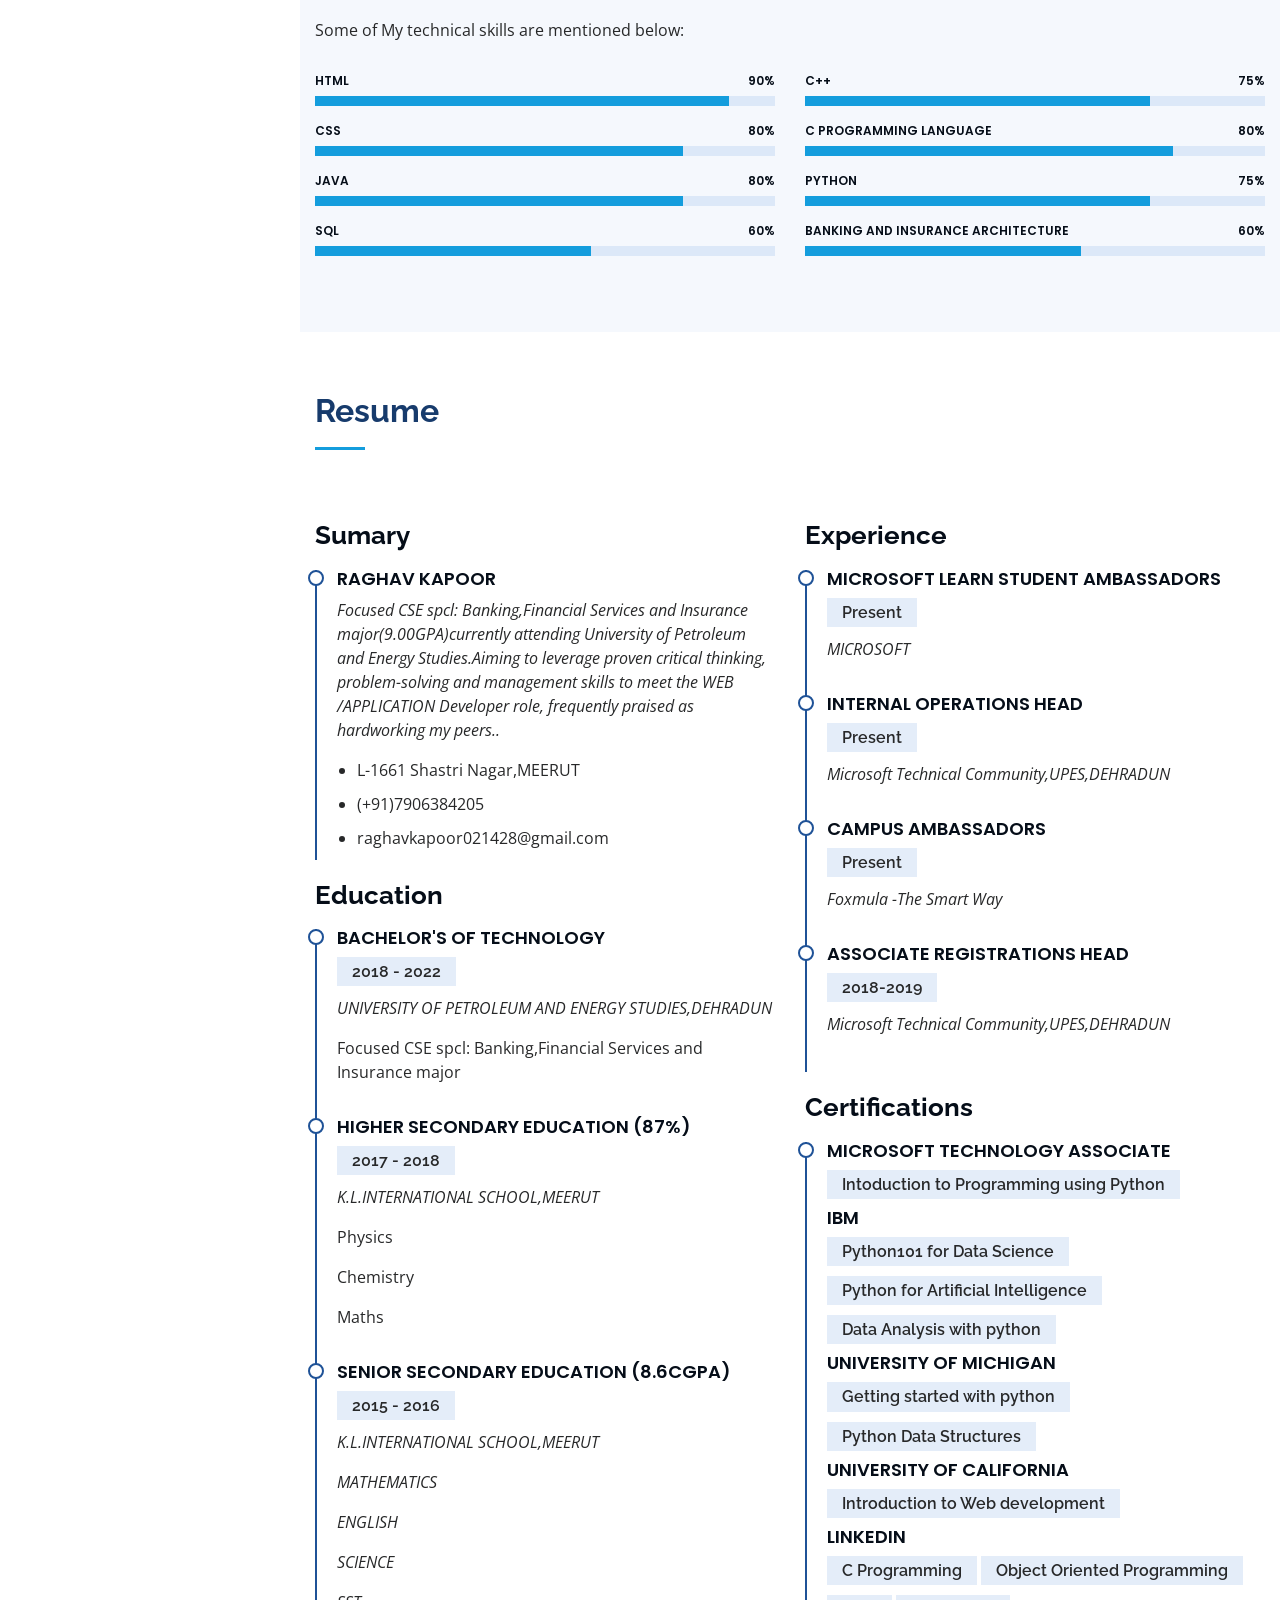
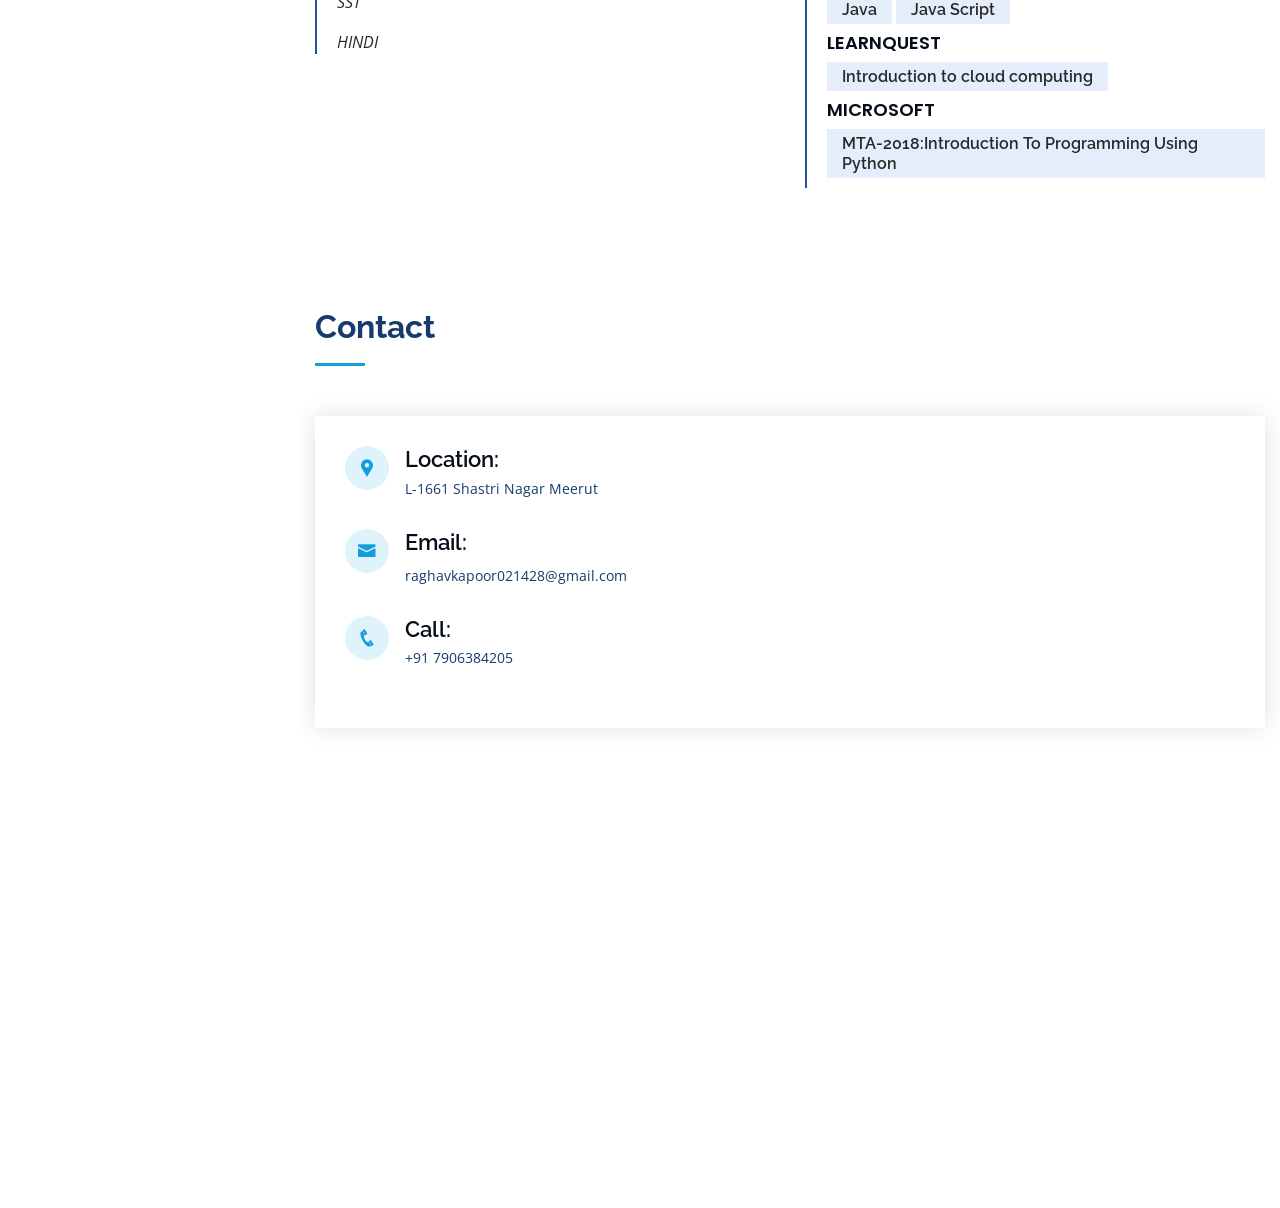
==== commit 54e5101a: "CHANGES COMMIT FOR AZURE DEPLOYMENT1" ====
--- a/index.html
+++ b/index.html
@@ -628,13 +628,13 @@
 
 
           </div>
-
-            </div>
-
-            <div class=" col-lg-6 d-flex align-items-stretch">
-
-               <iframe src="https://www.google.com/maps/embed?pb=!1m18!1m12!1m3!1d3491.2596682893113!2d77.72285561508976!3d28.950021682293684!2m3!1f0!2f0!3f0!3m2!1i1024!2i768!4f13.1!3m3!1m2!1s0x0%3A0x0!2zMjjCsDU3JzAwLjEiTiA3N8KwNDMnMzAuMiJF!5e0!3m2!1sen!2sin!4v1598592380650!5m2!1sen!2sin" width="525" height="350" frameborder="0" style="border:0;" allowfullscreen="" aria-hidden="false" tabindex="0"></iframe>
-              </div>
+          <div class=" col-lg-6 d-flex align-items-stretch">
+
+             <iframe src="https://www.google.com/maps/embed?pb=!1m18!1m12!1m3!1d3491.2596682893113!2d77.72285561508976!3d28.950021682293684!2m3!1f0!2f0!3f0!3m2!1i1024!2i768!4f13.1!3m3!1m2!1s0x0%3A0x0!2zMjjCsDU3JzAwLjEiTiA3N8KwNDMnMzAuMiJF!5e0!3m2!1sen!2sin!4v1598592380650!5m2!1sen!2sin" width="525" height="350" frameborder="0" style="border:0;" allowfullscreen="" aria-hidden="false" tabindex="0"></iframe>
+            </div>
+
+            </div>
+
 
 
         </div>
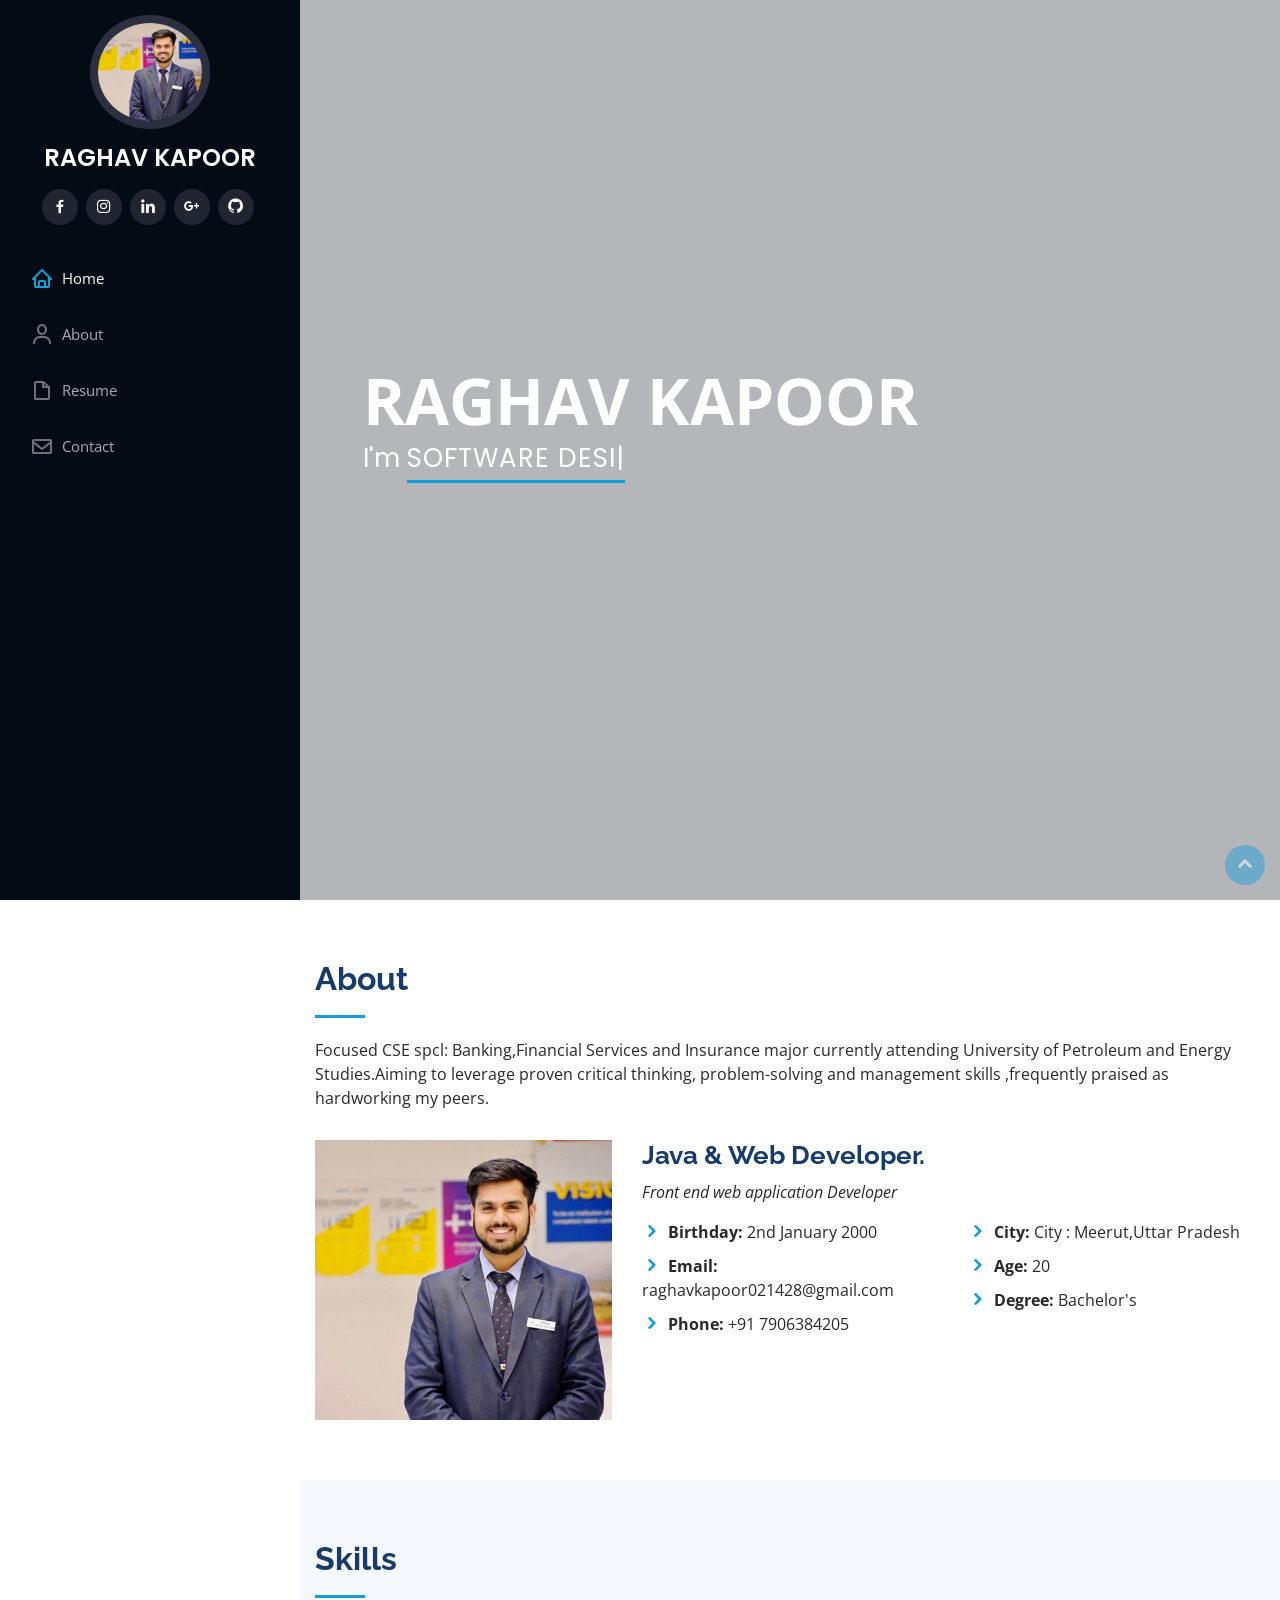
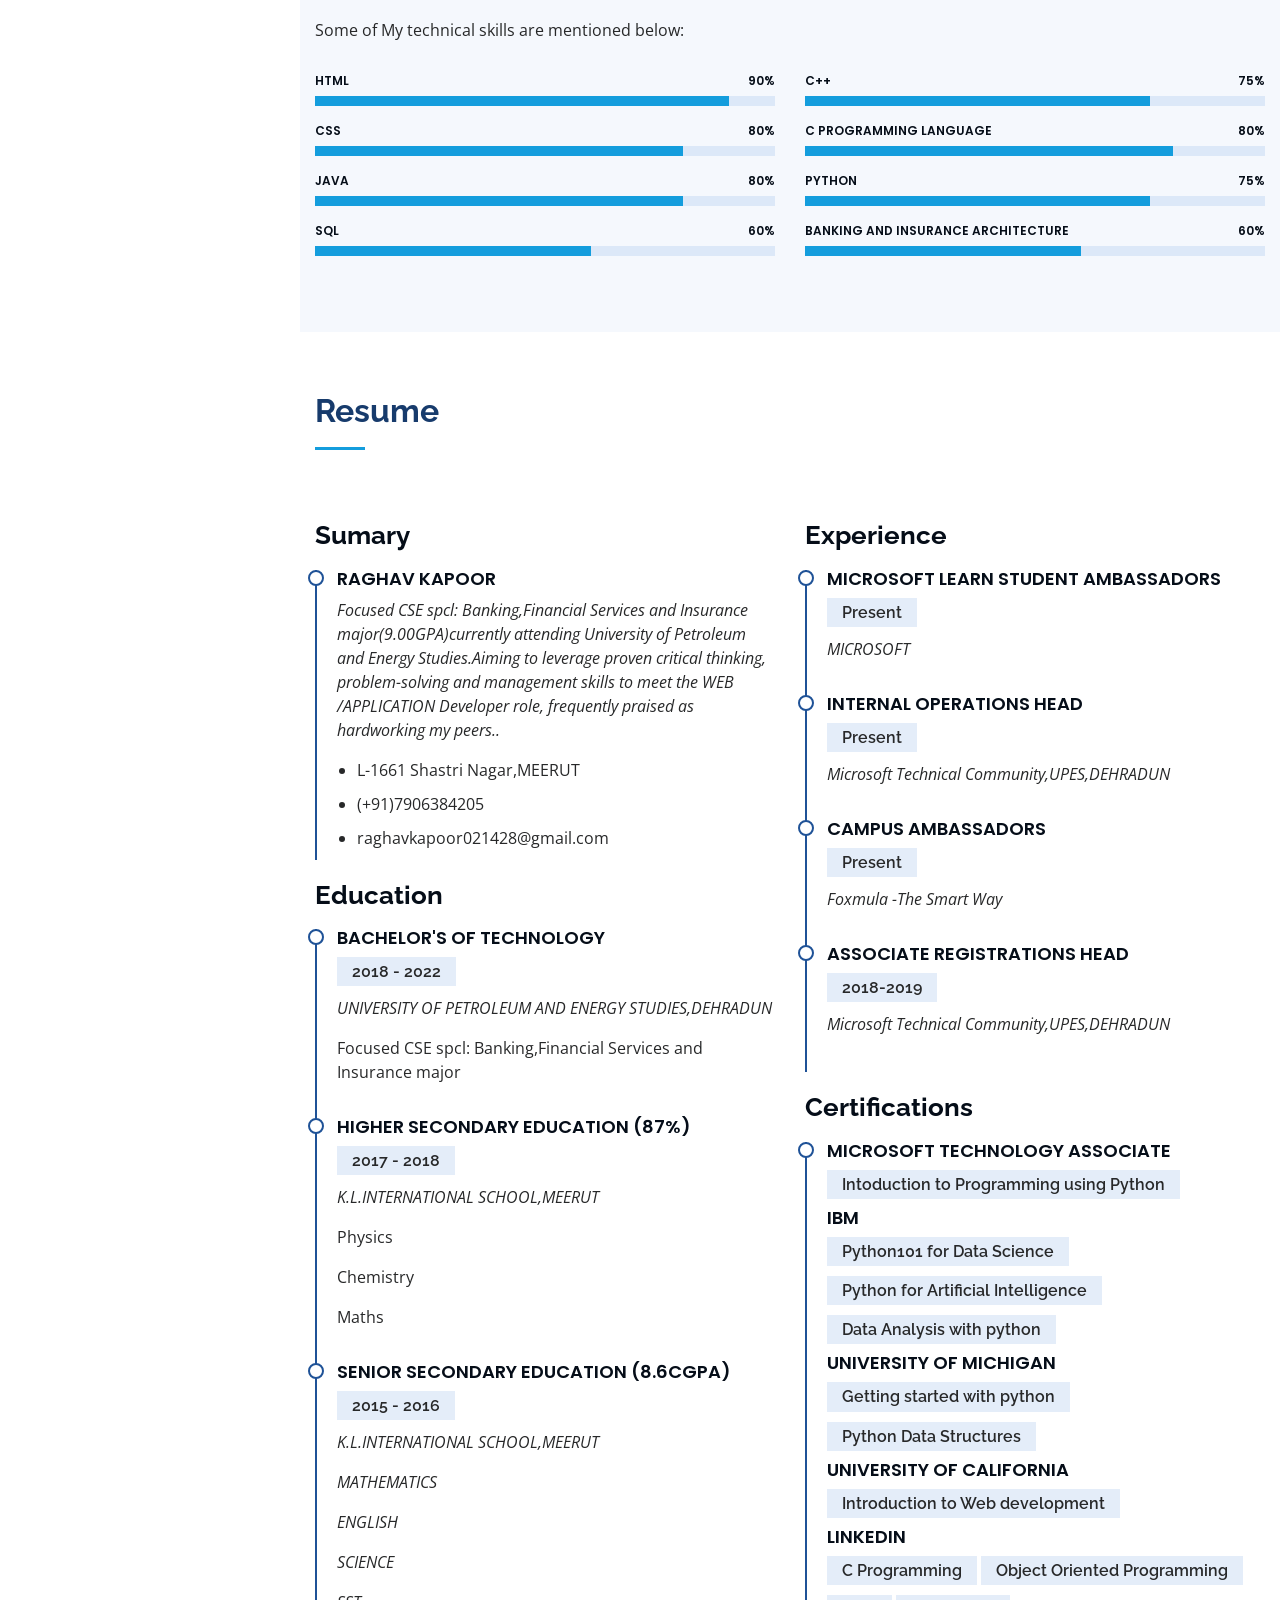
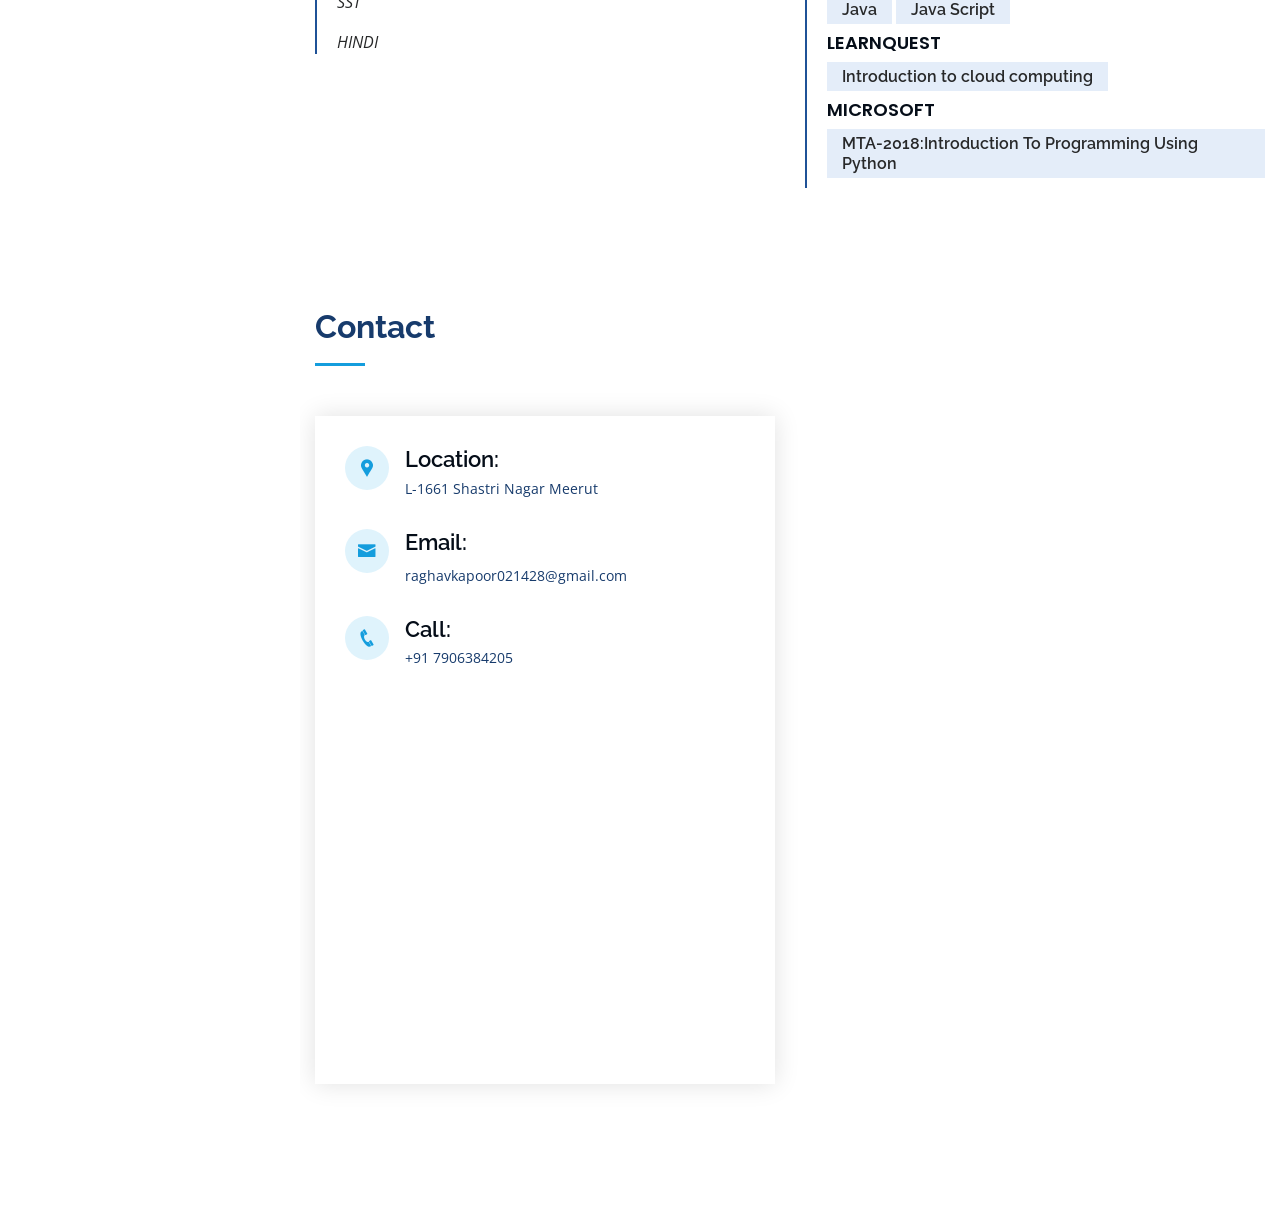
==== commit 07bdc0bf: "CHANGES COMMIT FOR AZURE DEPLOYMENT2" ====
--- a/index.html
+++ b/index.html
@@ -603,7 +603,7 @@
 
         <div class="row" data-aos="fade-in">
 
-          <div class="col-lg-12 d-flex align-items-stretch">
+          <div class="col-lg-6 d-flex align-items-stretch">
             <div class="info">
               <div class="address">
                 <i class="icofont-google-map"></i>
@@ -622,24 +622,23 @@
                 <h4>Call:</h4>
                 <p>+91 7906384205</p>
               </div>
-
-
-      </div>
-
-
-          </div>
-          <div class=" col-lg-6 d-flex align-items-stretch">
-
-             <iframe src="https://www.google.com/maps/embed?pb=!1m18!1m12!1m3!1d3491.2596682893113!2d77.72285561508976!3d28.950021682293684!2m3!1f0!2f0!3f0!3m2!1i1024!2i768!4f13.1!3m3!1m2!1s0x0%3A0x0!2zMjjCsDU3JzAwLjEiTiA3N8KwNDMnMzAuMiJF!5e0!3m2!1sen!2sin!4v1598592380650!5m2!1sen!2sin" width="525" height="350" frameborder="0" style="border:0;" allowfullscreen="" aria-hidden="false" tabindex="0"></iframe>
-            </div>
-
-            </div>
-
-
-
-        </div>
-
-      </div>
+              <div>
+
+                 <iframe src="https://www.google.com/maps/embed?pb=!1m18!1m12!1m3!1d3491.2596682893113!2d77.72285561508976!3d28.950021682293684!2m3!1f0!2f0!3f0!3m2!1i1024!2i768!4f13.1!3m3!1m2!1s0x0%3A0x0!2zMjjCsDU3JzAwLjEiTiA3N8KwNDMnMzAuMiJF!5e0!3m2!1sen!2sin!4v1598592380650!5m2!1sen!2sin" width="450" height="350" frameborder="0" style="border:0;" allowfullscreen="" aria-hidden="false" tabindex="0"></iframe>
+                </div>
+            </div>
+                    </div>
+
+
+
+
+
+            </div>
+
+
+
+        </div>
+
     </section><!-- End Contact Section -->
 
   </main><!-- End #main -->
--- a/assets/css/style.css
+++ b/assets/css/style.css
@@ -211,7 +211,7 @@
 #hero {
   width: 100%;
   height: 100vh;
-  background: url("https://cdn.rswebsols.com/wp-content/uploads/2017/06/web-designer-developer-gadgets-mobile-laptop-desk-work.jpg") top center;
+  background: url("https://cdn-images-1.medium.com/max/1200/1*_BSX61CxShyqW7oT7Kgc8Q.jpeg") top center;
   background-size: cover;
 }
 
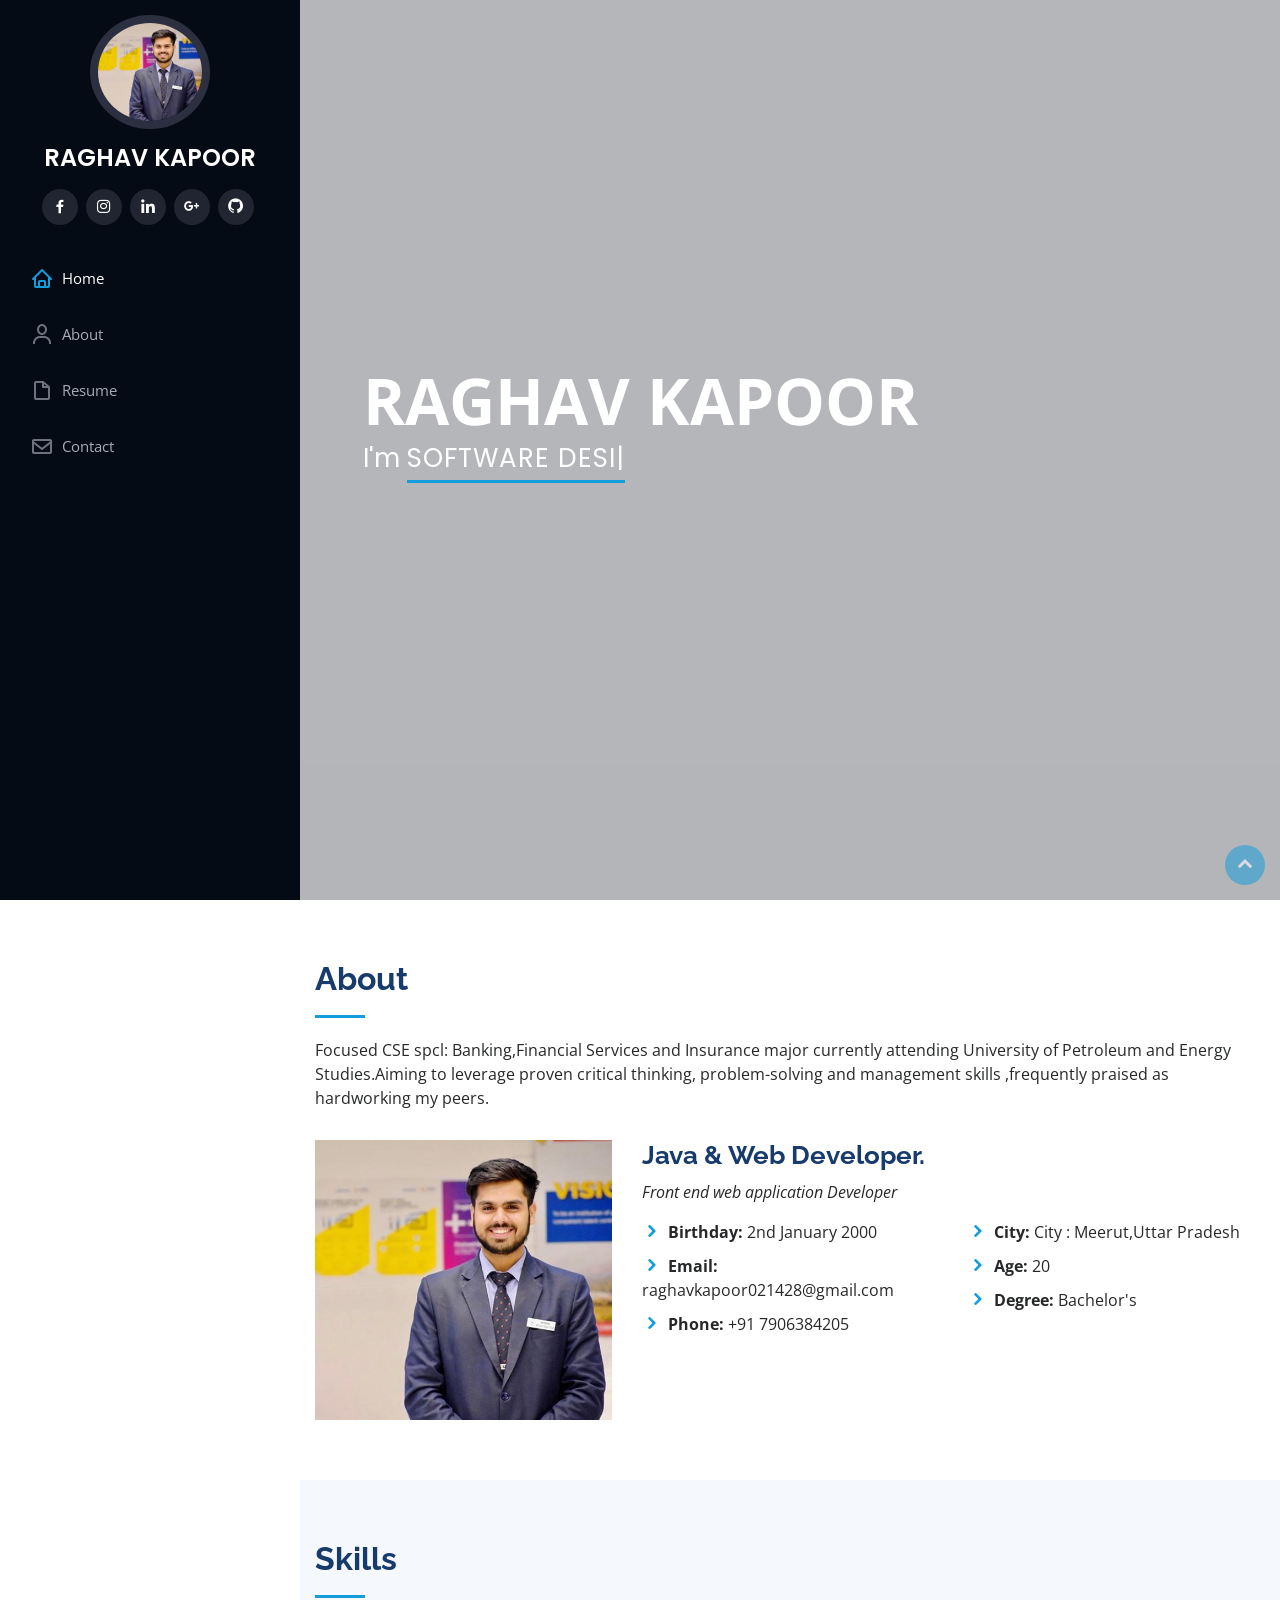
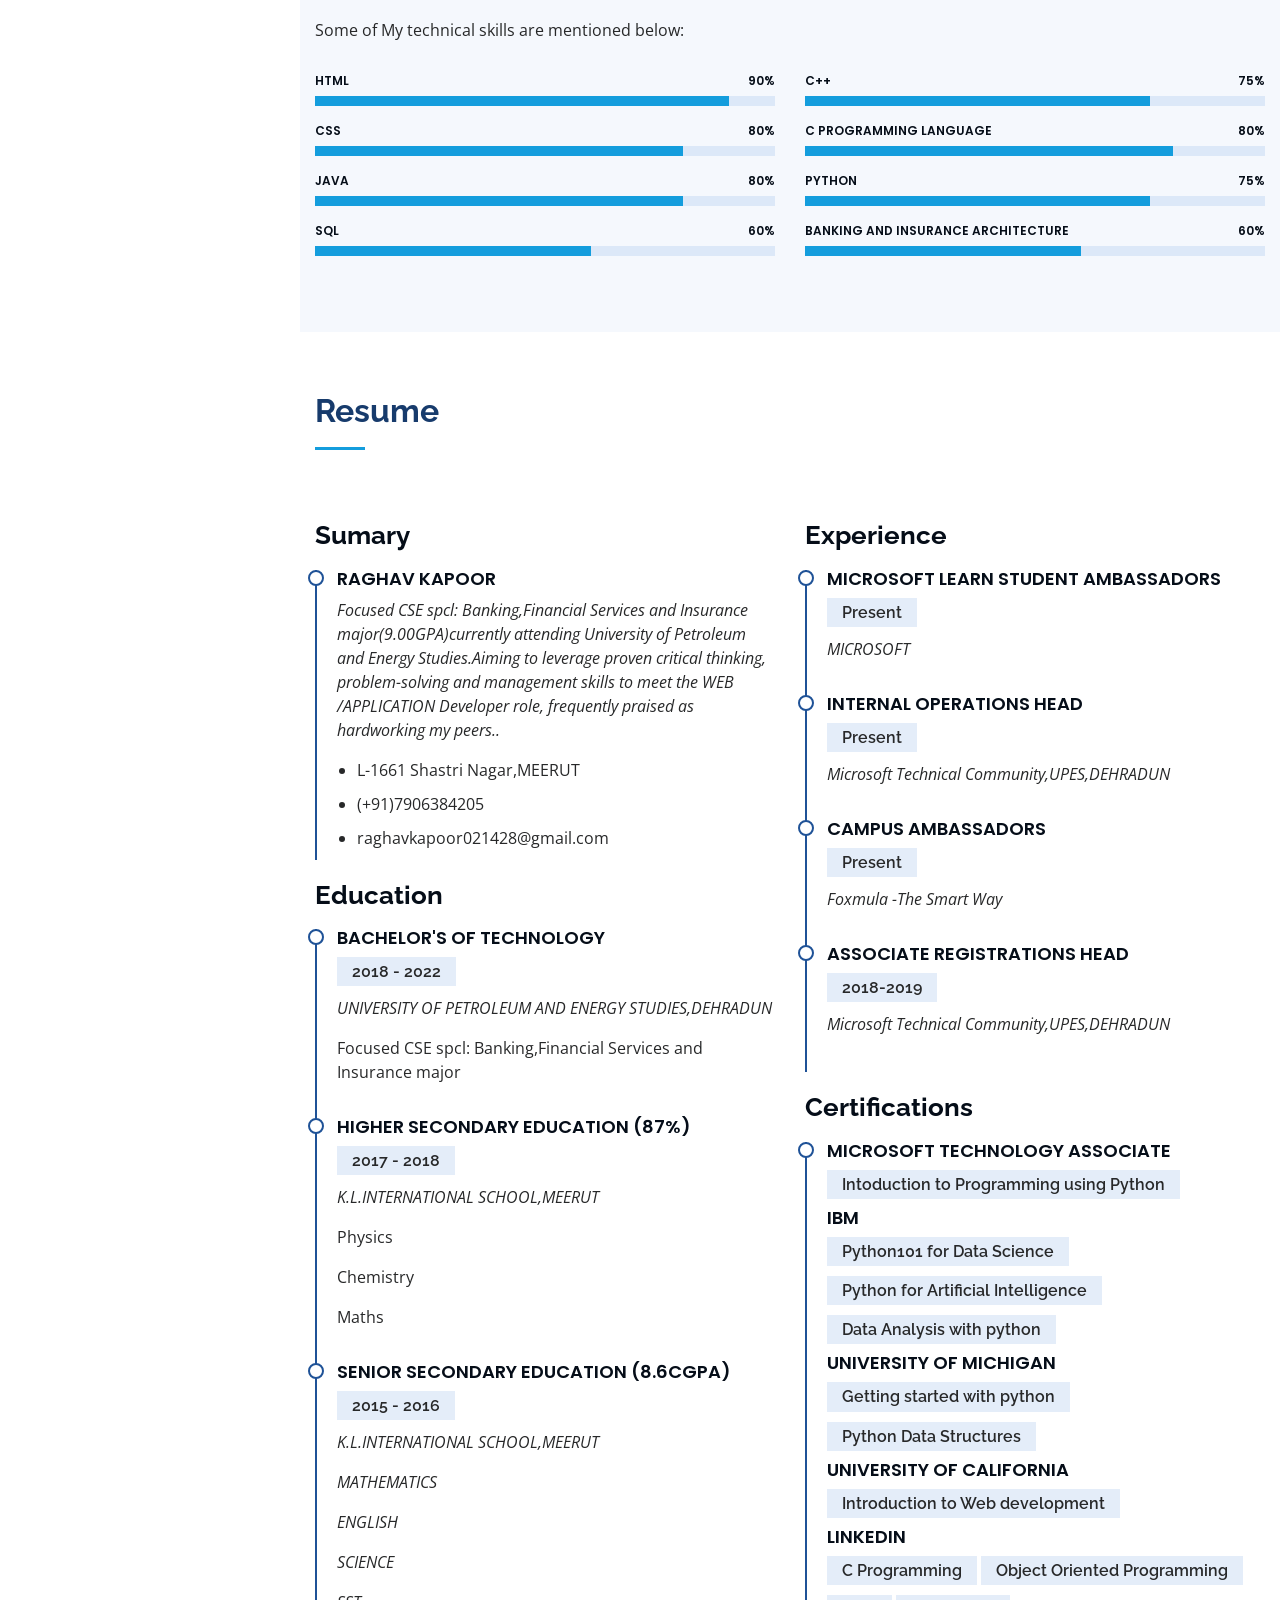
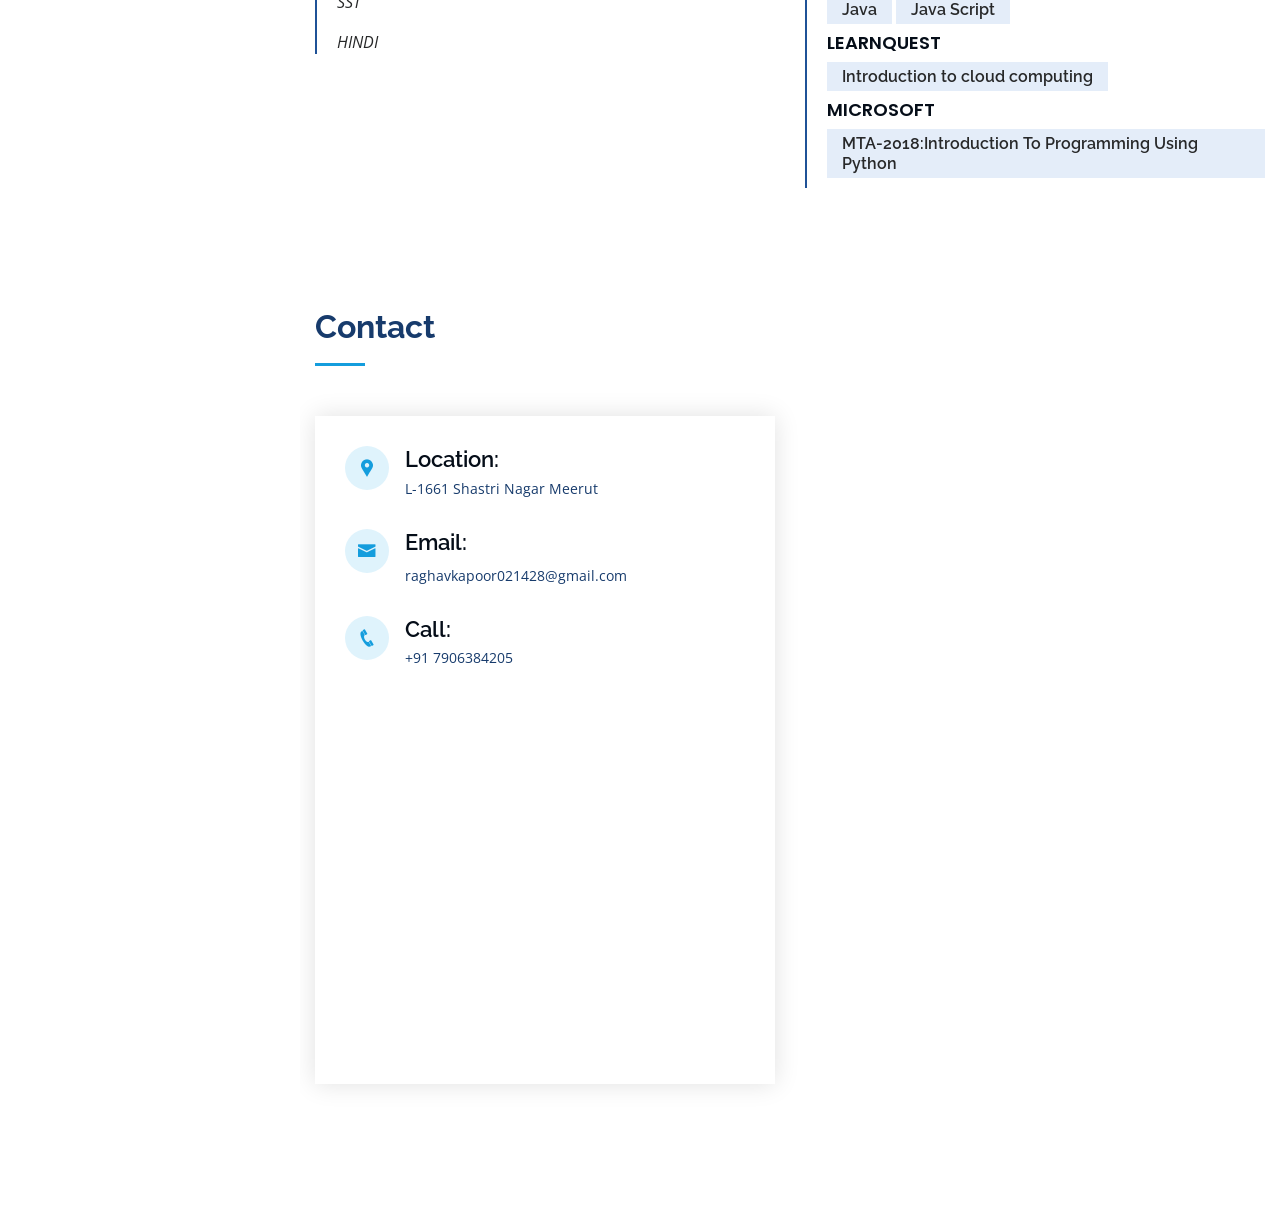
==== commit dba8b77c: "CHANGES COMMIT FOR AZURE DEPLOYMENT3" ====
--- a/index.html
+++ b/index.html
@@ -624,7 +624,7 @@
               </div>
               <div>
 
-                 <iframe src="https://www.google.com/maps/embed?pb=!1m18!1m12!1m3!1d3491.2596682893113!2d77.72285561508976!3d28.950021682293684!2m3!1f0!2f0!3f0!3m2!1i1024!2i768!4f13.1!3m3!1m2!1s0x0%3A0x0!2zMjjCsDU3JzAwLjEiTiA3N8KwNDMnMzAuMiJF!5e0!3m2!1sen!2sin!4v1598592380650!5m2!1sen!2sin" width="450" height="350" frameborder="0" style="border:0;" allowfullscreen="" aria-hidden="false" tabindex="0"></iframe>
+                 <iframe src="https://www.google.com/maps/embed?pb=!1m18!1m12!1m3!1d3491.2596682893113!2d77.72285561508976!3d28.950021682293684!2m3!1f0!2f0!3f0!3m2!1i1024!2i768!4f13.1!3m3!1m2!1s0x0%3A0x0!2zMjjCsDU3JzAwLjEiTiA3N8KwNDMnMzAuMiJF!5e0!3m2!1sen!2sin!4v1598592380650!5m2!1sen!2sin" width="350" height="350" frameborder="0" style="border:0;" allowfullscreen="" aria-hidden="false" tabindex="0"></iframe>
                 </div>
             </div>
                     </div>
